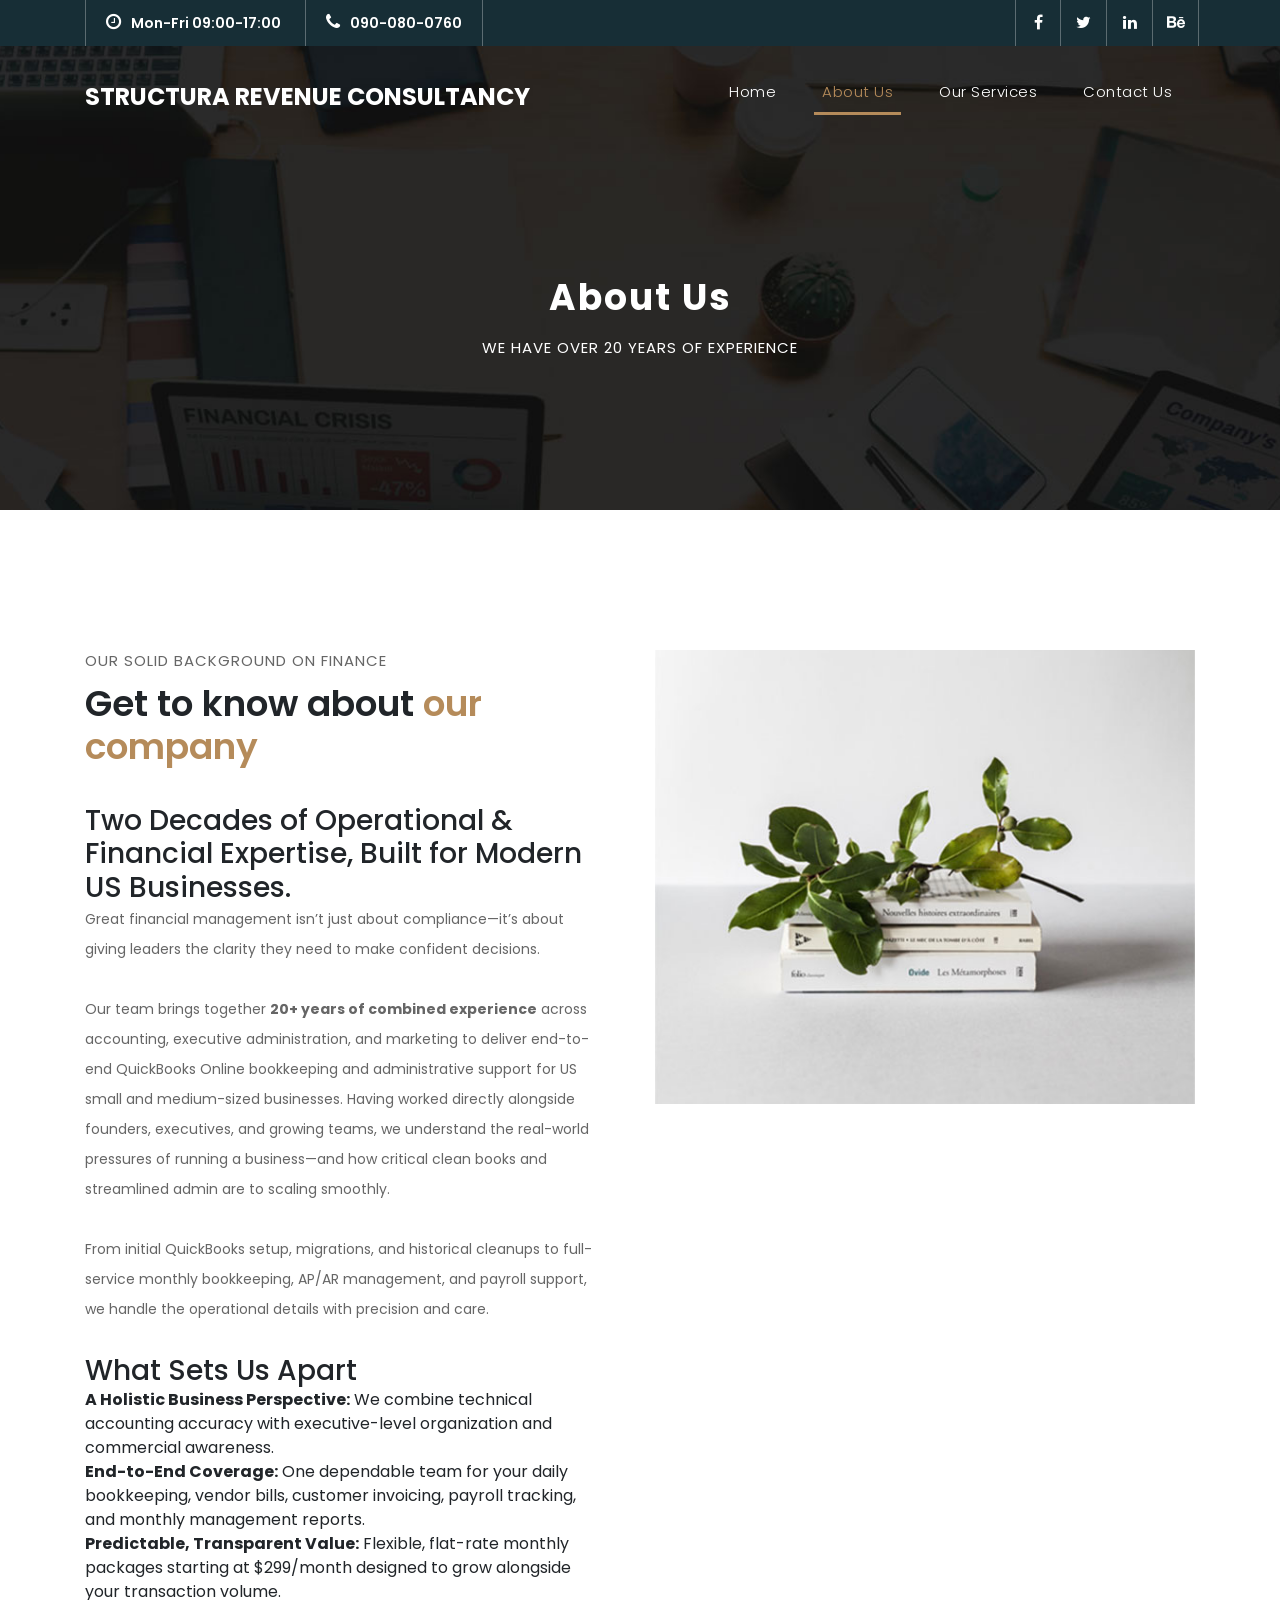
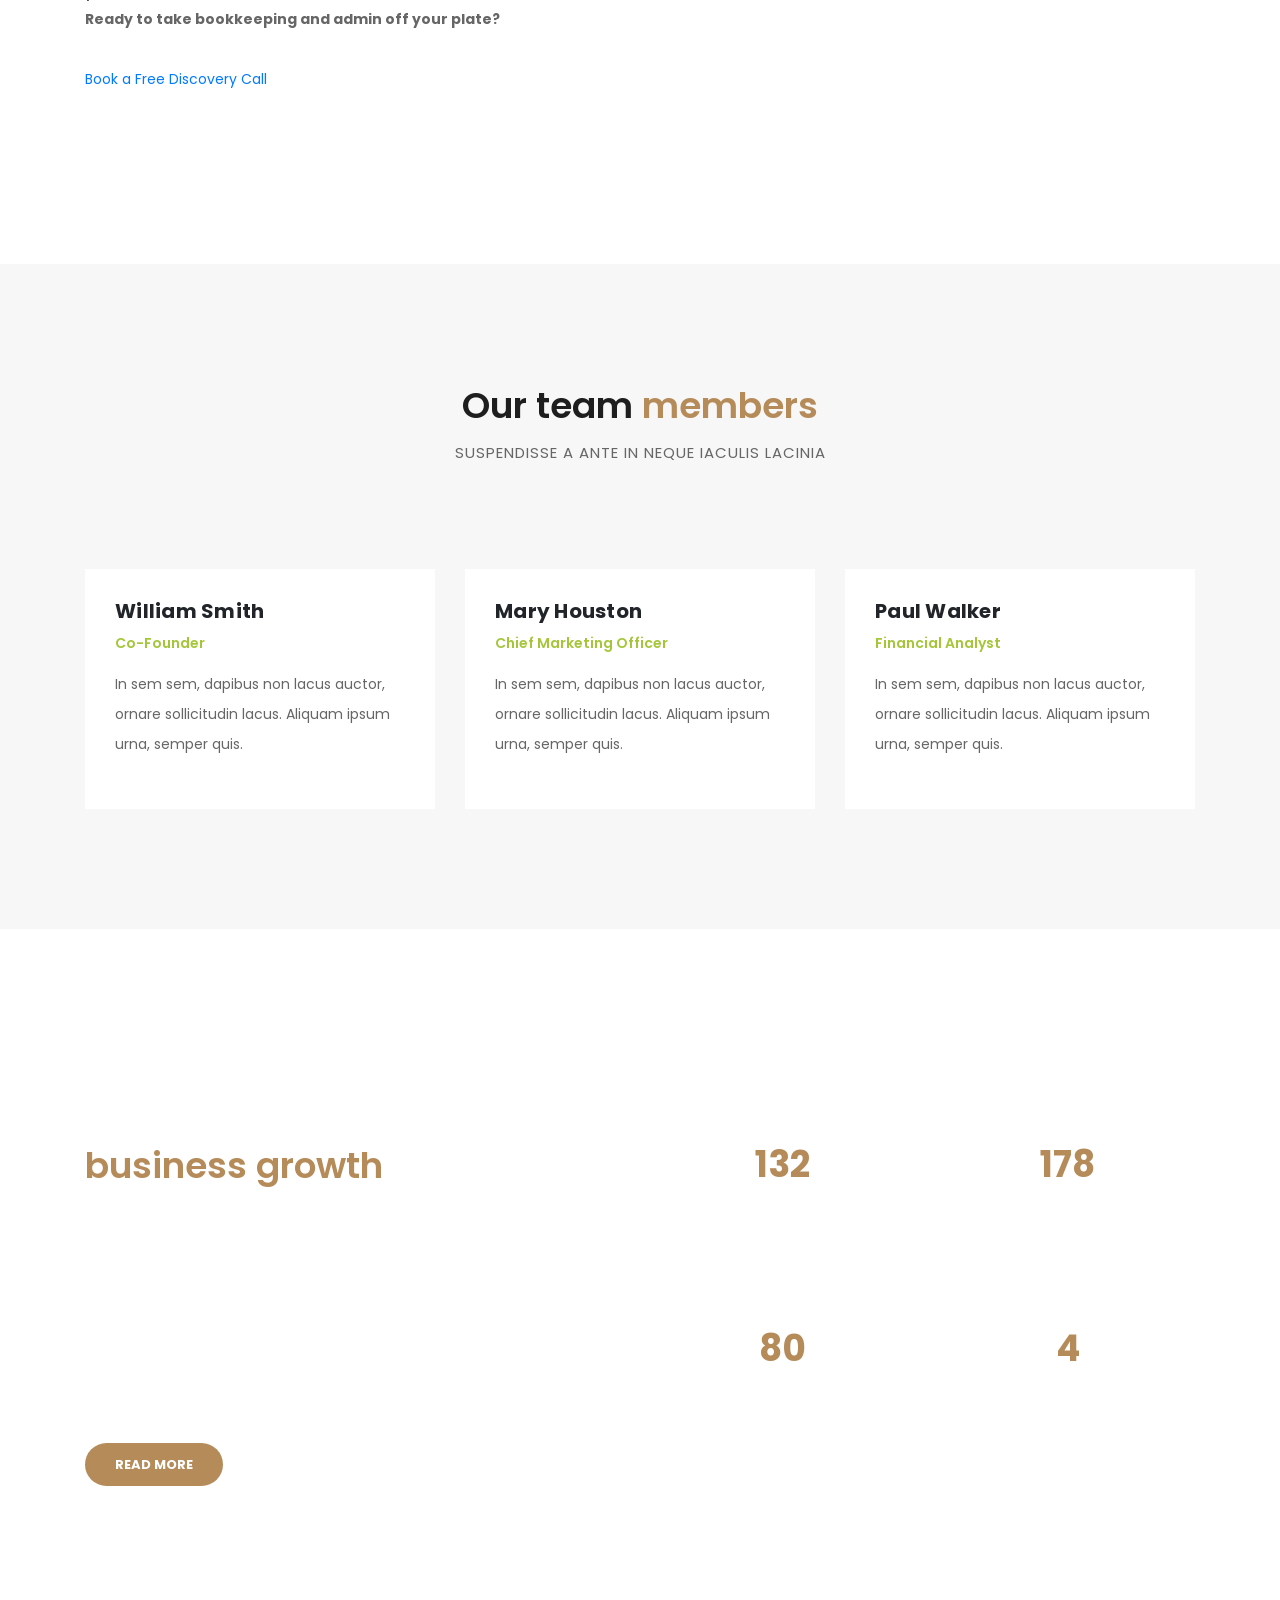
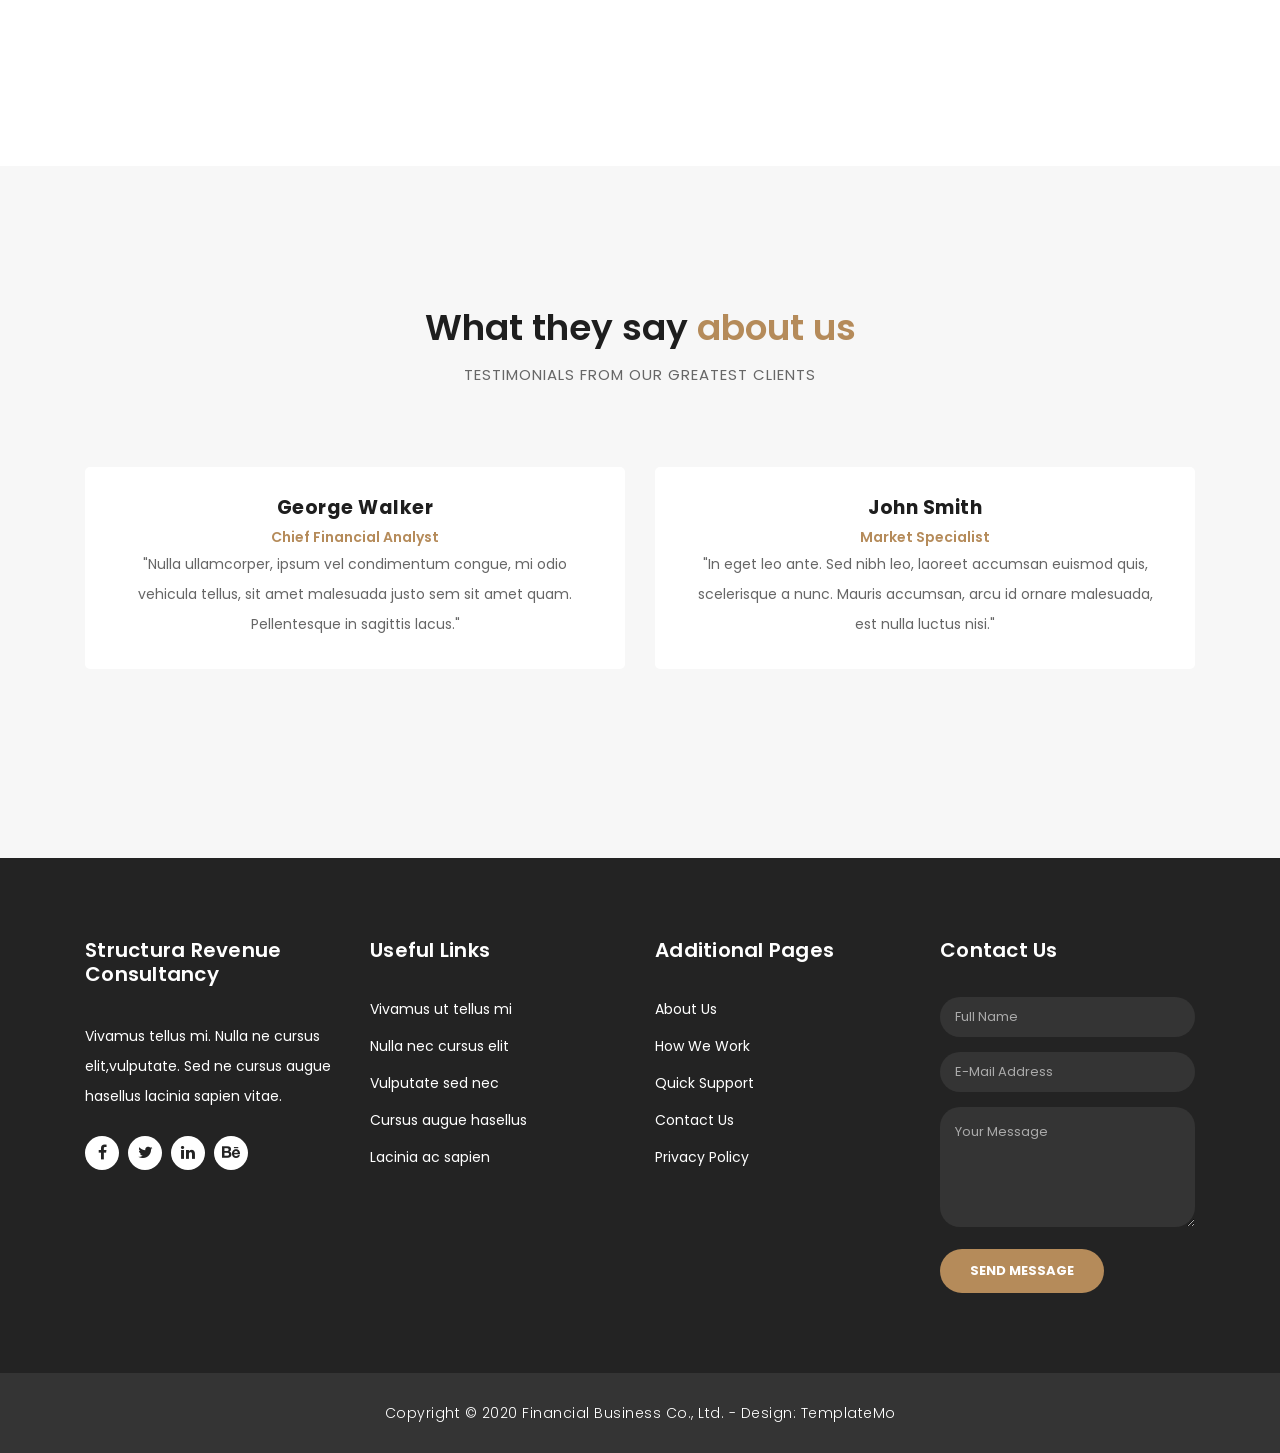
==== about.html @ b25e745e "Feat: Update about us page -Replaced text in get to know about our company section" ====
<!DOCTYPE html>
<html lang="en">

  <head>

    <meta charset="utf-8">
    <meta name="viewport" content="width=device-width, initial-scale=1, shrink-to-fit=no">
    <meta name="description" content="">
    <meta name="author" content="TemplateMo">
    <link href="https://fonts.googleapis.com/css?family=Poppins:100,200,300,400,500,600,700,800,900&display=swap" rel="stylesheet">

    <title>Finance Business - About Page</title>

    <!-- Bootstrap core CSS -->
    <link href="vendor/bootstrap/css/bootstrap.min.css" rel="stylesheet">

    <!-- Additional CSS Files -->
    <link rel="stylesheet" href="assets/css/fontawesome.css">
    <link rel="stylesheet" href="assets/css/templatemo-finance-business.css">
    <link rel="stylesheet" href="assets/css/owl.css">
<!--

Finance Business TemplateMo

https://templatemo.com/tm-545-finance-business

-->
  </head>

  <body>

    <!-- ***** Preloader Start ***** -->
    <div id="preloader">
        <div class="jumper">
            <div></div>
            <div></div>
            <div></div>
        </div>
    </div>  
    <!-- ***** Preloader End ***** -->

    <!-- Header -->
    <div class="sub-header">
      <div class="container">
        <div class="row">
          <div class="col-md-8 col-xs-12">
            <ul class="left-info">
              <li><a href="#"><i class="fa fa-clock-o"></i>Mon-Fri 09:00-17:00</a></li>
              <li><a href="#"><i class="fa fa-phone"></i>090-080-0760</a></li>
            </ul>
          </div>
          <div class="col-md-4">
            <ul class="right-icons">
              <li><a href="#"><i class="fa fa-facebook"></i></a></li>
              <li><a href="#"><i class="fa fa-twitter"></i></a></li>
              <li><a href="#"><i class="fa fa-linkedin"></i></a></li>
              <li><a href="#"><i class="fa fa-behance"></i></a></li>
            </ul>
          </div>
        </div>
      </div>
    </div>
    
    <header class="">
      <nav class="navbar navbar-expand-lg">
        <div class="container">
          <a class="navbar-brand" href="index.html"><h2>Structura Revenue Consultancy</h2></a>
          <button class="navbar-toggler" type="button" data-toggle="collapse" data-target="#navbarResponsive" aria-controls="navbarResponsive" aria-expanded="false" aria-label="Toggle navigation">
            <span class="navbar-toggler-icon"></span>
          </button>
          <div class="collapse navbar-collapse" id="navbarResponsive">
            <ul class="navbar-nav ml-auto">
              <li class="nav-item">
                <a class="nav-link" href="index.html">Home
                  <span class="sr-only">(current)</span>
                </a>
              </li>
              <li class="nav-item active">
                <a class="nav-link" href="about.html">About Us</a>
              </li>
              <li class="nav-item">
                <a class="nav-link" href="services.html">Our Services</a>
              </li>
              <li class="nav-item">
                <a class="nav-link" href="contact.html">Contact Us</a>
              </li>
              <!-- <li class="nav-item">
                <a class="nav-link" href="one-page.html">One Page</a>
              </li> -->
            </ul>
          </div>
        </div>
      </nav>
    </header>

    <!-- Page Content -->
    <div class="page-heading header-text">
      <div class="container">
        <div class="row">
          <div class="col-md-12">
            <h1>About Us</h1>
            <span>We have over 20 years of experience</span>
          </div>
        </div>
      </div>
    </div>

    <div class="more-info about-info">
      <div class="container">
        <div class="row">
          <div class="col-md-12">
            <div class="more-info-content">
              <div class="row">
                <div class="col-md-6 align-self-center">
                  <div class="right-content">
                    <span>our solid background on finance</span>
                    <h2>Get to know about <em>our company</em></h2>
                    <h3> Two Decades of Operational &amp; Financial Expertise, Built for Modern US Businesses.</h3>
                    <p>Great financial management isn’t just about compliance—it’s about giving leaders the clarity they need to make confident decisions.</p>

  <p>Our team brings together <strong>20+ years of combined experience</strong> across accounting, executive administration, and marketing to deliver end-to-end QuickBooks Online bookkeeping and administrative support for US small and medium-sized businesses. Having worked directly alongside founders, executives, and growing teams, we understand the real-world pressures of running a business—and how critical clean books and streamlined admin are to scaling smoothly.</p>

  <p>From initial QuickBooks setup, migrations, and historical cleanups to full-service monthly bookkeeping, AP/AR management, and payroll support, we handle the operational details with precision and care.</p>

  <h3>What Sets Us Apart</h3>
  <ul>
    <li>
      <strong>A Holistic Business Perspective:</strong> We combine technical accounting accuracy with executive-level organization and commercial awareness.
    </li>
    <li>
      <strong>End-to-End Coverage:</strong> One dependable team for your daily bookkeeping, vendor bills, customer invoicing, payroll tracking, and monthly management reports.
    </li>
    <li>
      <strong>Predictable, Transparent Value:</strong> Flexible, flat-rate monthly packages starting at $299/month designed to grow alongside your transaction volume.
    </li>
  </ul>

  <p><strong>Ready to take bookkeeping and admin off your plate?</strong></p>
  <p><a href="/contact">Book a Free Discovery Call</a></p>
                  </div>
                </div>
                <div class="col-md-6">
                  <div class="left-image">
                    <img src="assets/images/about-image.jpg" alt="">
                  </div>
                </div>
              </div>
            </div>
          </div>
        </div>
      </div>
    </div>

    <div class="team">
      <div class="container">
        <div class="row">
          <div class="col-md-12">
            <div class="section-heading">
              <h2>Our team <em>members</em></h2>
              <span>Suspendisse a ante in neque iaculis lacinia</span>
            </div>
          </div>
          <div class="col-md-4">
            <div class="team-item">
              <img src="assets/images/team_01.jpg" alt="">
              <div class="down-content">
                <h4>William Smith</h4>
                <span>Co-Founder</span>
                <p>In sem sem, dapibus non lacus auctor, ornare sollicitudin lacus. Aliquam ipsum urna, semper quis.</p>
              </div>
            </div>
          </div>
          <div class="col-md-4">
            <div class="team-item">
              <img src="assets/images/team_02.jpg" alt="">
              <div class="down-content">
                <h4>Mary Houston</h4>
                <span>Chief Marketing Officer</span>
                <p>In sem sem, dapibus non lacus auctor, ornare sollicitudin lacus. Aliquam ipsum urna, semper quis.</p>
              </div>
            </div>
          </div>
          <div class="col-md-4">
            <div class="team-item">
              <img src="assets/images/team_03.jpg" alt="">
              <div class="down-content">
                <h4>Paul Walker</h4>
                <span>Financial Analyst</span>
                <p>In sem sem, dapibus non lacus auctor, ornare sollicitudin lacus. Aliquam ipsum urna, semper quis.</p>
              </div>
            </div>
          </div>
        </div>
      </div>
    </div>

    <div class="fun-facts">
      <div class="container">
        <div class="row">
          <div class="col-md-6">
            <div class="left-content">
              <span>Lorem ipsum dolor sit amet</span>
              <h2>Our solutions for your <em>business growth</em></h2>
              <p>Pellentesque ultrices at turpis in vestibulum. Aenean pretium elit nec congue elementum. Nulla luctus laoreet porta. Maecenas at nisi tempus, porta metus vitae, faucibus augue. 
              <br><br>Fusce et venenatis ex. Quisque varius, velit quis dictum sagittis, odio velit molestie nunc, ut posuere ante tortor ut neque.</p>
              <a href="" class="filled-button">Read More</a>
            </div>
          </div>
          <div class="col-md-6 align-self-center">
            <div class="row">
              <div class="col-md-6">
                <div class="count-area-content">
                  <div class="count-digit">945</div>
                  <div class="count-title">Work Hours</div>
                </div>
              </div>
              <div class="col-md-6">
                <div class="count-area-content">
                  <div class="count-digit">1280</div>
                  <div class="count-title">Great Reviews</div>
                </div>
              </div>
              <div class="col-md-6">
                <div class="count-area-content">
                  <div class="count-digit">578</div>
                  <div class="count-title">Projects Done</div>
                </div>
              </div>
              <div class="col-md-6">
                <div class="count-area-content">
                  <div class="count-digit">26</div>
                  <div class="count-title">Awards Won</div>
                </div>
              </div>
            </div>
          </div>
        </div>
      </div>
    </div>

    <div class="testimonials">
      <div class="container">
        <div class="row">
          <div class="col-md-12">
            <div class="section-heading">
              <h2>What they say <em>about us</em></h2>
              <span>testimonials from our greatest clients</span>
            </div>
          </div>
          <div class="col-md-12">
            <div class="owl-testimonials owl-carousel">
              
              <div class="testimonial-item">
                <div class="inner-content">
                  <h4>George Walker</h4>
                  <span>Chief Financial Analyst</span>
                  <p>"Nulla ullamcorper, ipsum vel condimentum congue, mi odio vehicula tellus, sit amet malesuada justo sem sit amet quam. Pellentesque in sagittis lacus."</p>
                </div>
                <img src="http://placehold.it/60x60" alt="">
              </div>
              
              <div class="testimonial-item">
                <div class="inner-content">
                  <h4>John Smith</h4>
                  <span>Market Specialist</span>
                  <p>"In eget leo ante. Sed nibh leo, laoreet accumsan euismod quis, scelerisque a nunc. Mauris accumsan, arcu id ornare malesuada, est nulla luctus nisi."</p>
                </div>
                <img src="http://placehold.it/60x60" alt="">
              </div>
              
              <div class="testimonial-item">
                <div class="inner-content">
                  <h4>David Wood</h4>
                  <span>Chief Accountant</span>
                  <p>"Ut ultricies maximus turpis, in sollicitudin ligula posuere vel. Donec finibus maximus neque, vitae egestas quam imperdiet nec. Proin nec mauris eu tortor consectetur tristique."</p>
                </div>
                <img src="http://placehold.it/60x60" alt="">
              </div>
              
              <div class="testimonial-item">
                <div class="inner-content">
                  <h4>Andrew Boom</h4>
                  <span>Marketing Head</span>
                  <p>"Curabitur sollicitudin, tortor at suscipit volutpat, nisi arcu aliquet dui, vitae semper sem turpis quis libero. Quisque vulputate lacinia nisl ac lobortis."</p>
                </div>
                <img src="http://placehold.it/60x60" alt="">
              </div>
              
            </div>
          </div>
        </div>
      </div>
    </div>

    <!-- Footer Starts Here -->
    <footer>
      <div class="container">
        <div class="row">
          <div class="col-md-3 footer-item">
            <h4>Structura Revenue Consultancy</h4>
            <p>Vivamus tellus mi. Nulla ne cursus elit,vulputate. Sed ne cursus augue hasellus lacinia sapien vitae.</p>
            <ul class="social-icons">
              <li><a rel="nofollow" href="https://fb.com/templatemo" target="_blank"><i class="fa fa-facebook"></i></a></li>
              <li><a href="#"><i class="fa fa-twitter"></i></a></li>
              <li><a href="#"><i class="fa fa-linkedin"></i></a></li>
              <li><a href="#"><i class="fa fa-behance"></i></a></li>
            </ul>
          </div>
          <div class="col-md-3 footer-item">
            <h4>Useful Links</h4>
            <ul class="menu-list">
              <li><a href="#">Vivamus ut tellus mi</a></li>
              <li><a href="#">Nulla nec cursus elit</a></li>
              <li><a href="#">Vulputate sed nec</a></li>
              <li><a href="#">Cursus augue hasellus</a></li>
              <li><a href="#">Lacinia ac sapien</a></li>
            </ul>
          </div>
          <div class="col-md-3 footer-item">
            <h4>Additional Pages</h4>
            <ul class="menu-list">
              <li><a href="#">About Us</a></li>
              <li><a href="#">How We Work</a></li>
              <li><a href="#">Quick Support</a></li>
              <li><a href="#">Contact Us</a></li>
              <li><a href="#">Privacy Policy</a></li>
            </ul>
          </div>
          <div class="col-md-3 footer-item last-item">
            <h4>Contact Us</h4>
            <div class="contact-form">
              <form id="contact footer-contact" action="" method="post">
                <div class="row">
                  <div class="col-lg-12 col-md-12 col-sm-12">
                    <fieldset>
                      <input name="name" type="text" class="form-control" id="name" placeholder="Full Name" required="">
                    </fieldset>
                  </div>
                  <div class="col-lg-12 col-md-12 col-sm-12">
                    <fieldset>
                      <input name="email" type="text" class="form-control" id="email" pattern="[^ @]*@[^ @]*" placeholder="E-Mail Address" required="">
                    </fieldset>
                  </div>
                  <div class="col-lg-12">
                    <fieldset>
                      <textarea name="message" rows="6" class="form-control" id="message" placeholder="Your Message" required=""></textarea>
                    </fieldset>
                  </div>
                  <div class="col-lg-12">
                    <fieldset>
                      <button type="submit" id="form-submit" class="filled-button">Send Message</button>
                    </fieldset>
                  </div>
                </div>
              </form>
            </div>
          </div>
        </div>
      </div>
    </footer>
    
    <div class="sub-footer">
      <div class="container">
        <div class="row">
          <div class="col-md-12">
            <p>Copyright &copy; 2020 Financial Business Co., Ltd.
            
            - Design: <a rel="nofollow noopener" href="https://templatemo.com" target="_blank">TemplateMo</a></p>
          </div>
        </div>
      </div>
    </div>

    <!-- Bootstrap core JavaScript -->
    <script src="vendor/jquery/jquery.min.js"></script>
    <script src="vendor/bootstrap/js/bootstrap.bundle.min.js"></script>

    <!-- Additional Scripts -->
    <script src="assets/js/custom.js"></script>
    <script src="assets/js/owl.js"></script>
    <script src="assets/js/slick.js"></script>
    <script src="assets/js/accordions.js"></script>

    <script language = "text/Javascript"> 
      cleared[0] = cleared[1] = cleared[2] = 0; //set a cleared flag for each field
      function clearField(t){                   //declaring the array outside of the
      if(! cleared[t.id]){                      // function makes it static and global
          cleared[t.id] = 1;  // you could use true and false, but that's more typing
          t.value='';         // with more chance of typos
          t.style.color='#fff';
          }
      }
    </script>

  </body>
</html>
---- assets/css/templatemo-finance-business.css ----
/* 

TemplateMo - Finance Business

https://templatemo.com/tm-545-finance-business

*/

body {
  font-family: 'Poppins', sans-serif;
  overflow-x: hidden;
  text-rendering: optimizeLegibility;
  -webkit-font-smoothing: antialiased;
  -moz-osx-font-smoothing: grayscale;
}
p {
	margin-bottom: 0px;
	font-size: 14px;
	color: #666666;
	line-height: 30px;
}
a {
	text-decoration: none!important;
}
ul {
	padding: 0;
	margin: 0;
	list-style: none;
}

h1,h2,h3,h4,h5,h6 {
	margin: 0px;
}

a.filled-button {
	background-color: #B58B5A;
	color: #fff;
	font-size: 13px;
	text-transform: uppercase;
	font-weight: 700;
	padding: 12px 30px;
	border-radius: 30px;
	display: inline-block;
	transition: all 0.3s;
}

a.filled-button:hover {
	background-color: #fff;
	color: #a4c639;
}

a.border-button {
	background-color: transparent;
	color: #fff;
	border: 2px solid #fff;
	font-size: 13px;
	text-transform: uppercase;
	font-weight: 700;
	padding: 10px 28px;
	border-radius: 30px;
	display: inline-block;
	transition: all 0.3s;
}

a.border-button:hover {
	background-color: #fff;
	color: #a4c639;
}

.section-heading {
	text-align: center;
	margin-bottom: 80px;
}

.section-heading h2 {
	font-size: 36px;
	font-weight: 600;
	color: #1e1e1e;
}

.section-heading em {
	font-style: normal;
	color: #B58B5A;
}

.section-heading span {
	display: block;
	margin-top: 15px;
	text-transform: uppercase;
	font-size: 15px;
	color: #666;
	letter-spacing: 1px;
}

#preloader {
  overflow: hidden;
  background: #a4c639;
  left: 0;
  right: 0;
  top: 0;
  bottom: 0;
  position: fixed;
  z-index: 9999999;
  color: #fff;
}

#preloader .jumper {
  left: 0;
  top: 0;
  right: 0;
  bottom: 0;
  display: block;
  position: absolute;
  margin: auto;
  width: 50px;
  height: 50px;
}

#preloader .jumper > div {
  background-color: #fff;
  width: 10px;
  height: 10px;
  border-radius: 100%;
  -webkit-animation-fill-mode: both;
  animation-fill-mode: both;
  position: absolute;
  opacity: 0;
  width: 50px;
  height: 50px;
  -webkit-animation: jumper 1s 0s linear infinite;
  animation: jumper 1s 0s linear infinite;
}

#preloader .jumper > div:nth-child(2) {
  -webkit-animation-delay: 0.33333s;
  animation-delay: 0.33333s;
}

#preloader .jumper > div:nth-child(3) {
  -webkit-animation-delay: 0.66666s;
  animation-delay: 0.66666s;
}

@-webkit-keyframes jumper {
  0% {
    opacity: 0;
    -webkit-transform: scale(0);
    transform: scale(0);
  }
  5% {
    opacity: 1;
  }
  100% {
    -webkit-transform: scale(1);
    transform: scale(1);
    opacity: 0;
  }
}

@keyframes jumper {
  0% {
    opacity: 0;
    -webkit-transform: scale(0);
    transform: scale(0);
  }
  5% {
    opacity: 1;
  }
  100% {
    opacity: 0;
  }
}

/* Sub Header Style */

.sub-header {
	background-color: #172E36;
	height: 46px;
	line-height: 46px;
}

.sub-header ul li {
	display: inline-block;
}

.sub-header ul.left-info li {
	border-left: 1px solid rgba(250,250,250,0.3);
	padding: 0px 20px;
}

.sub-header ul.left-info li:last-child {
	border-right: 1px solid rgba(250,250,250,0.3);
}

.sub-header ul.left-info li i {
	margin-right: 10px;
	font-size: 18px;
}

.sub-header ul.left-info li a {
	color: #fff;
	font-size: 14px;
	font-weight: 600;
}

.sub-header ul.right-icons {
	float: right;
}

.sub-header ul.right-icons li {
	margin-right: -4px;
	width: 46px;
	display: inline-block;
	text-align: center;
	border-right: 1px solid rgba(250,250,250,0.3);
}

.sub-header ul.right-icons li:first-child {
	border-left: 1px solid rgba(250,250,250,0.3);
}

.sub-header ul.right-icons li a {
	color: #fff;
	transition: all 0.3s;
}

.sub-header ul.right-icons li a:hover {
	opacity: 0.75;
}



/* Header Style */
header {
	position: absolute;
	z-index: 99999;
	width: 100%;
	background-color: transparent!important;
	height: 80px;
	-webkit-transition: all 0.3s ease-in-out 0s;
    -moz-transition: all 0.3s ease-in-out 0s;
    -o-transition: all 0.3s ease-in-out 0s;
    transition: all 0.3s ease-in-out 0s;
}
header .navbar {
	padding: 20px 0px;
}
.background-header .navbar {
	padding: 10px 0px;
}
.background-header {
	top: 0;
	position: fixed;
	background-color: #fff!important;
	box-shadow: 0px 1px 10px rgba(0,0,0,0.1);
}
.background-header .navbar-brand h2 {
	color: #B58B5A!important;
}
.background-header .navbar-nav a.nav-link {
	color: #1e1e1e!important;
}
.background-header .navbar-nav .nav-link:hover,
.background-header .navbar-nav .active>.nav-link,
.background-header .navbar-nav .nav-link.current,
.background-header .navbar-nav .nav-link.show,
.background-header .navbar-nav .show>.nav-link {
	color: #B58B5A!important;
}
.navbar .navbar-brand {
	float: 	left;
	margin-top: 12px;
	outline: none;
}
.navbar .navbar-brand h2 {
	color: #fff;
	text-transform: uppercase;
	font-size: 24px;
	font-weight: 700;
	-webkit-transition: all .3s ease 0s;
    -moz-transition: all .3s ease 0s;
    -o-transition: all .3s ease 0s;
    transition: all .3s ease 0s;
}
.navbar .navbar-brand h2 em {
	font-style: normal;
	font-size: 16px;
}
#navbarResponsive {
	z-index: 999;
}
.navbar-collapse {
	text-align: center;
}
.navbar .navbar-nav .nav-item {
	margin: 0px 15px;
}
.navbar .navbar-nav a.nav-link {
	text-transform: capitalize;
	font-size: 15px;
	font-weight: 300;
	letter-spacing: 0.5px;
	color: #fff;
	transition: all 0.5s;
	margin-top: 5px;
}
.navbar .navbar-nav .nav-link:hover,
.navbar .navbar-nav .active>.nav-link,
.navbar .navbar-nav .nav-link.current,
.navbar .navbar-nav .nav-link.show,
.navbar .navbar-nav .show>.nav-link {
	color: #B58B5A;
	border-bottom: 3px solid #B58B5A;
}
.navbar .navbar-toggler-icon {
	background-image: none;
}
.navbar .navbar-toggler {
	border-color: #fff;
	background-color: #fff;	
	height: 36px;
	outline: none;
	border-radius: 0px;
	position: absolute;
	right: 30px;
	top: 20px;
}
.navbar .navbar-toggler-icon:after {
	content: '\f0c9';
	color: #a4c639;
	font-size: 18px;
	line-height: 26px;
	font-family: 'FontAwesome';
}



/* Banner Style */

.img-fill{
  width: 100%;
  display: block;
  overflow: hidden;
  position: relative;
  text-align: center
}

.img-fill img {
  min-height: 100%;
  min-width: 100%;
  position: relative;
  display: inline-block;
  max-width: none;
}

*,
*:before,
*:after {
  -webkit-box-sizing: border-box;
  box-sizing: border-box;
  -webkit-font-smoothing: antialiased;
  -moz-osx-font-smoothing: grayscale;
}

.Grid1k {
  padding: 0 15px;
  max-width: 1200px;
  margin: auto;
}

.blocks-box,
.slick-slider {
  margin: 0;
  padding: 0!important;
}

.slick-slide {
  float: left;
  padding: 0;
}

.Modern-Slider .item .img-fill {
	background-size: cover;
	background-position: center center;
	background-repeat: no-repeat;
	height:95vh;
}

.Modern-Slider .item-1 .img-fill {
	background-image: url(../images/slide_01.jpg);
}

.Modern-Slider .item-2 .img-fill {
	background-image: url(../images/slide_02.jpg);
}

.Modern-Slider .item-3 .img-fill {
	background-image: url(../images/slide_03.jpg);
}

.Modern-Slider .NextArrow{
  position:absolute;
  top:50%;
  right:30px;
  border:0 none;
  background-color: transparent;
  text-align:center;
  font-size: 36px;
  font-family: 'FontAwesome';
  color:#FFF;
  z-index:5;
  outline: none;
  cursor: pointer;
}

.Modern-Slider .NextArrow:before{
  content:'\f105';
}

.Modern-Slider .PrevArrow {
  position:absolute;
  top:50%;
  left:30px;
  border:0 none;
  background-color: transparent;
  text-align:center;
  font-size: 36px;
  font-family: 'FontAwesome';
  color:#FFF;
  z-index:5;
  outline: none;
  cursor: pointer;
}

.Modern-Slider .PrevArrow:before{
  content:'\f104';
}

ul.slick-dots {
  display: none!important;
}

.Modern-Slider .text-content {
	text-align: left;
  	width: 75%;
  	position: absolute;
  	top: 50%;
  	left: 50%;
  	transform: translate(-50%, -50%);
}

.Modern-Slider .item h6 {
  margin-bottom: 15px;
  font-size: 22px;
  text-transform: uppercase;
  font-weight: 700;
  letter-spacing: 1px;
  color: #B58B5A;
  animation:fadeOutRight 1s both;
}

.Modern-Slider .item h4 {
  margin-bottom: 30px;
  text-transform: uppercase;
  font-size: 44px;
  font-weight: 700;
  letter-spacing: 2.5px;
  color:#FFF;
  overflow:hidden;
  animation:fadeOutLeft 1s both;
}

.Modern-Slider .item p {
	max-width: 570px;
	color: #fff;
	font-size: 15px;
	font-weight: 400;
	line-height: 30px;
	margin-bottom: 40px;
}

.Modern-Slider .item a {
  margin: 0 5px;
}

.Modern-Slider .item.slick-active h6{
  animation:fadeInDown 1s both 1s;
}

.Modern-Slider .item.slick-active h4{
  animation:fadeInLeft 1s both 1.5s;
}

.Modern-Slider .item.slick-active{
  animation:Slick-FastSwipeIn 1s both;
}

.Modern-Slider .buttons {
  position: relative;
}

.Modern-Slider {background:#000;}


/* ==== Slick Slider Css Ruls === */
.slick-slider{position:relative;display:block;-webkit-user-select:none;-moz-user-select:none;-ms-user-select:none;user-select:none;-webkit-touch-callout:none;-khtml-user-select:none;-ms-touch-action:pan-y;touch-action:pan-y;-webkit-tap-highlight-color:transparent}
.slick-list{position:relative;display:block;overflow:hidden;margin:0;padding:0}
.slick-list:focus{outline:none}.slick-list.dragging{cursor:hand}
.slick-slider .slick-track,.slick-slider .slick-list{-webkit-transform:translate3d(0,0,0);-ms-transform:translate3d(0,0,0);transform:translate3d(0,0,0)}
.slick-track{position:relative;top:0;left:0;display:block}
.slick-track:before,.slick-track:after{display:table;content:''}.slick-track:after{clear:both}
.slick-loading .slick-track{visibility:hidden}
.slick-slide{display:none;float:left /* If RTL Make This Right */ ;height:100%;min-height:1px}
.slick-slide.dragging img{pointer-events:none}
.slick-initialized .slick-slide{display:block}
.slick-loading .slick-slide{visibility:hidden}
.slick-vertical .slick-slide{display:block;height:auto;border:1px solid transparent}




/* Request Form */

.request-form {
	background-color: #B58B5A;
	padding: 40px 0px;
	color: #fff;
}

.request-form h4 {
	font-size: 22px;
	font-weight: 600;
}

.request-form span {
	font-size: 15px;
	font-weight: 400;
	display: inline-block;
	margin-top: 10px;
}

.request-form a.border-button {
	margin-top: 12px;
	float: right;
}




/* Services */

.services {
	margin-top: 140px;
}

.service-item img {
	width: 100%;
	overflow: hidden;
}

.service-item .down-content {
	background-color: #f7f7f7;
	padding: 30px;
}

.service-item .down-content h4 {
	font-size: 20px;
	font-weight: 700;
	letter-spacing: 0.25px;
	margin-bottom: 15px;
}

.service-item .down-content p {
	margin-bottom: 20px;
}



/* Fun Facts */

.fun-facts {
	margin-top: 140px;
	background-image: url(../images/fun-facts-bg.jpg);
	background-position: center center;
	background-repeat: no-repeat;
	background-size: cover;
	background-attachment: fixed;
	padding: 140px 0px;
	color: #fff;
}

.fun-facts span {
	text-transform: uppercase;
	font-size: 15px;
	color: #fff;
	letter-spacing: 1px;
	margin-bottom: 10px;
	display: block;
}

.fun-facts h2 {
	font-size: 36px;
	font-weight: 600;
	margin-bottom: 35px;
}

.fun-facts em {
	font-style: normal;
	color: #B58B5A;
}

.fun-facts p {
	color: #fff;
	margin-bottom: 40px;
}

.fun-facts .left-content {
	margin-right: 45px;
}

.count-area-content {
	text-align: center;
	background-color: rgba(250,250,250,0.1);
	padding: 25px 30px 35px 30px;
	margin: 15px 0px;
}

.count-digit {
    margin: 5px 0px;
    color: #B58B5A;
    font-weight: 700;
    font-size: 36px;
}
.count-title {
    font-size: 20px;
    font-weight: 600;
    color: #fff;
    letter-spacing: 0.5px;
}



/* More Info */

.more-info {
	margin-top: 140px;
}

.more-info .left-image img {
	width: 100%;
	overflow: hidden;
}

.more-info .more-info-content {
	background-color: #f7f7f7;
}

.about-info .more-info-content {
	background-color: transparent;
}

.about-info .right-content {
	padding: 0px!important;
	margin-right: 30px;
}

.more-info .right-content {
	padding: 45px 45px 45px 30px;
}

.more-info .right-content span {
	text-transform: uppercase;
	font-size: 15px;
	color: #666;
	letter-spacing: 1px;
	margin-bottom: 10px;
	display: block;
}

.more-info .right-content h2 {
	font-size: 36px;
	font-weight: 600;
	margin-bottom: 35px;
}

.more-info .right-content em {
	font-style: normal;
	color: #B58B5A;
}

.more-info .right-content p {
	margin-bottom: 30px;
}


/* Testimonials Style */

.about-testimonials {
	margin-top: 0px!important;
}

.testimonials {
	margin-top: 140px;
	background-color: #f7f7f7;
	padding: 140px 0px;
}
.testimonial-item .inner-content {
	text-align: center;
	background-color: #fff;	
	padding: 30px;
	border-radius: 5px;
}
.testimonial-item p {
	font-size: 14px;
	font-weight: 400;
}
.testimonial-item h4 {
	font-size: 19px;
	font-weight: 700;
	color: #1e1e1e;
	letter-spacing: 0.5px;
	margin-bottom: 0px;
}
.testimonial-item span {
	display: inline-block;
	margin-top: 8px;
	font-weight: 600;
	font-size: 14px;
	color: #B58B5A;
}
.testimonial-item img {
	max-width: 60px;
	border-radius: 50%;
	margin: 25px auto 0px auto;
}




/* Call Back Style */

.callback-services {
	border-top: 1px solid #eee;
	padding-top: 140px;
}

.contact-us {
	background-color: #f7f7f7;
	padding: 140px 0px;
}

.contact-us .contact-form {
	background-color: transparent!important;
	padding: 0!important;
}

.callback-form {
	margin-top: 140px;
}

.callback-form .contact-form {
	background-color: #172E36;
	padding: 60px;
	border-radius: 5px;
	text-align: center;
}

.callback-form .contact-form input {
	border-radius: 20px;
	height: 40px;
	line-height: 40px;
	display: inline-block;
	padding: 0px 15px;
	color: #6a6a6a;
	font-size: 13px;
	text-transform: none;
	box-shadow: none;
	border: none;
	margin-bottom: 35px;
}

.callback-form .contact-form input:focus {
	outline: none;
	box-shadow: none;
	border: none;
}

.callback-form .contact-form textarea {
	border-radius: 20px;
	height: 120px;
	max-height: 200px;
	min-height: 120px;
	display: inline-block;
	padding: 15px;
	color: #6a6a6a;
	font-size: 13px;
	text-transform: none;
	box-shadow: none;
	border: none;
	margin-bottom: 35px;
}

.callback-form .contact-form textarea:focus {
	outline: none;
	box-shadow: none;
	border: none;
}

.callback-form .contact-form ::-webkit-input-placeholder { /* Edge */
  color: #aaa;
}
.callback-form .contact-form :-ms-input-placeholder { /* Internet Explorer 10-11 */
  color: #aaa;
}
.callback-form .contact-form ::placeholder {
  color: #aaa;
}

.callback-form .contact-form button.border-button {
	background-color: transparent;
	color: #fff;
	border: 2px solid #fff;
	font-size: 13px;
	text-transform: uppercase;
	font-weight: 700;
	padding: 10px 28px;
	border-radius: 30px;
	display: inline-block;
	transition: all 0.3s;
	outline: none;
	box-shadow: none;
	text-shadow: none;
	cursor: pointer;
}

.callback-form .contact-form button.border-button:hover {
	background-color: #fff;
	color: #a4c639;
}

.contact-us .contact-form button.filled-button {
	background-color: #a4c639;
	color: #fff;
	border: none;
	font-size: 13px;
	text-transform: uppercase;
	font-weight: 700;
	padding: 12px 30px;
	border-radius: 30px;
	display: inline-block;
	transition: all 0.3s;
	outline: none;
	box-shadow: none;
	text-shadow: none;
	cursor: pointer;
}

.contact-us .contact-form button.filled-button:hover {
	background-color: #fff;
	color: #a4c639;
}



/* Partners Style */

.contact-partners {
	margin-top: -8px!important;
}

.partners {
	margin-top: 140px;
	background-color: #f7f7f7;
	padding: 60px 0px;
}

.partners .owl-item {
	text-align: center;
	cursor: pointer;
}

.partners .partner-item img {
	max-width: 156px;
	margin: auto;
}



/* Footer Style */

footer {
	background-color: #232323;
	padding: 80px 0px;
	color: #fff;
}

footer h4 {
	color: #fff;
	font-size: 20px;
	font-weight: 600;
	letter-spacing: 0.25px;
	margin-bottom: 35px;
}
footer p {
	color: #fff;
}

footer ul.social-icons {
	margin-top: 25px;
}

footer ul.social-icons li {
	display: inline-block;
	margin-right: 5px;
}

footer ul.social-icons li:last-child {
	margin-right: 0px;
}

footer ul.social-icons li a {
	width: 34px;
	height: 34px;
	display: inline-block;
	line-height: 34px;
	text-align: center;
	background-color: #fff;
	color: #232323;
	border-radius: 50%;
	transition: all 0.3s;
}

footer ul.social-icons li a:hover {
	background-color: #a4c639;
}

footer ul.menu-list li {
	margin-bottom: 13px;
}

footer ul.menu-list li:last-child {
	margin-bottom: 0px;
}

footer ul.menu-list li a {
	font-size: 14px;
	color: #fff;
	transition: all 0.3s;
}

footer ul.menu-list li a:hover {
	color: #a4c639;
}

footer .contact-form input {
	border-radius: 20px;
	height: 40px;
	line-height: 40px;
	display: inline-block;
	padding: 0px 15px;
	color: #aaa!important;
	background-color: #343434;
	font-size: 13px;
	text-transform: none;
	box-shadow: none;
	border: none;
	margin-bottom: 15px;
}

footer .contact-form input:focus {
	outline: none;
	box-shadow: none;
	border: none;
	background-color: #343434;
}

footer .contact-form textarea {
	border-radius: 20px;
	height: 120px;
	max-height: 200px;
	min-height: 120px;
	display: inline-block;
	padding: 15px;
	color: #aaa!important;
	background-color: #343434;
	font-size: 13px;
	text-transform: none;
	box-shadow: none;
	border: none;
	margin-bottom: 15px;
}

footer .contact-form textarea:focus {
	outline: none;
	box-shadow: none;
	border: none;
	background-color: #343434;
}

footer .contact-form ::-webkit-input-placeholder { /* Edge */
  color: #aaa;
}
footer .contact-form :-ms-input-placeholder { /* Internet Explorer 10-11 */
  color: #aaa;
}
footer .contact-form ::placeholder {
  color: #aaa;
}

footer .contact-form button.filled-button {
	background-color: transparent;
	color: #fff;
	background-color: #B58B5A;
	border: none;
	font-size: 13px;
	text-transform: uppercase;
	font-weight: 700;
	padding: 12px 30px;
	border-radius: 30px;
	display: inline-block;
	transition: all 0.3s;
	outline: none;
	box-shadow: none;
	text-shadow: none;
	cursor: pointer;
}

footer .contact-form button.filled-button:hover {
	background-color: #fff;
	color: #a4c639;
}



/* Sub-footer Style */

.sub-footer {
	background-color: #343434;
	text-align: center;
	padding: 25px 0px;
}

.sub-footer p {
	color: #fff;
	font-weight: 300;
	letter-spacing: 0.5px;
}

.sub-footer a {
	color: #fff;
}


.page-heading {
	text-align: center;
	background-image: url(../images/page-heading-bg.jpg);
	background-position: center center;
	background-repeat: no-repeat;
	background-size: cover;
	padding: 230px 0px 150px 0px;
	color: #fff;
}

.page-heading h1 {
	text-transform: capitalize;
	font-size: 36px;
	font-weight: 700;
	letter-spacing: 2px;
	margin-bottom: 18px;
}

.page-heading span {
	font-size: 15px;
	text-transform: uppercase;
	letter-spacing: 1px;
	color: #fff;
	display: block;
}


/* team */

.team {
	background-color: #f7f7f7;
	margin-top: 140px;
	margin-bottom: -140px;
	padding: 120px 0px;
}

.team-item img {
	width: 100%;
	overflow: hidden;
}

.team-item .down-content {
	background-color: #fff;
	padding: 30px;
}

.team-item .down-content h4 {
	font-size: 20px;
	font-weight: 700;
	letter-spacing: 0.25px;
	margin-bottom: 10px;
}

.team-item .down-content span {
	color: #a4c639;
	font-weight: 600;
	font-size: 14px;
	display: block;
	margin-bottom: 15px;
}

.team-item .down-content p {
	margin-bottom: 20px;
}


/* Single Service */

.single-services {
	margin-top: 140px;
}

#tabs ul {
  margin: 0;
  padding: 0;
}
#tabs ul li {
  margin-bottom: 10px;
  display: inline-block;
  width: 100%;
}
#tabs ul li:last-child {
  margin-bottom: 0px;
}
#tabs ul li a {
	text-transform: capitalize;
	width: 100%;
	padding: 30px 30px;
	display: inline-block;
	background-color: #a4c639;
  	font-size: 20px;
  	color: #121212;
  	letter-spacing: 0.5px;
  	font-weight: 700;
  	transition: all 0.3s;
}
#tabs ul li a i {
	float: right;
	margin-top: 5px;
}
#tabs ul .ui-tabs-active span {
  background: #faf5b2;
  border: #faf5b2;
  line-height: 90px;
  border-bottom: none;
}
#tabs ul .ui-tabs-active a {
  color: #fff;
}
#tabs ul .ui-tabs-active span {
  color: #1e1e1e;
}
.tabs-content {
	margin-left: 30px;
  text-align: left;
  display: inline-block;
  transition: all 0.3s;
}
.tabs-content img {
	max-width: 100%;
	overflow: hidden;
}
.tabs-content h4 {
	font-size: 20px;
	font-weight: 700;
	letter-spacing: 0.25px;
	margin-bottom: 15px;
	margin-top: 30px;
}
.tabs-content p {
  font-size: 14px;
  color: #7a7a7a;
  margin-bottom: 0px;
}



/* Contact Information */

.contact-information {
	margin-top: 140px;
}

.contact-information .contact-item {
	padding: 60px 30px;
	background-color: #f7f7f7;
	text-align: center;
}

.contact-information .contact-item i {
	color: #a4c639;
	font-size: 48px;
	margin-bottom: 40px;
}

.contact-information .contact-item h4 {
	font-size: 20px;
	font-weight: 700;
	letter-spacing: 0.25px;
	margin-bottom: 15px;
}

.contact-information .contact-item p {
	margin-bottom: 20px;
}

.contact-information .contact-item a {
	font-weight: 600;
	color: #a4c639;
	font-size: 15px;
}




/* Responsive Style */
@media (max-width: 768px) {
	.sub-header {
		display: none;
	}
	.Modern-Slider .item h6 {
	  margin-bottom: 15px;
	  font-size: 18px;
	}
	.Modern-Slider .item h4 {
	  margin-bottom: 25px;
	  font-size: 28px;
	  line-height: 36px;
	  letter-spacing: 1px;
	}
	.Modern-Slider .item p {
		max-width: 570px;
		line-height: 25px;
		margin-bottom: 30px;
	}
	.Modern-Slider .NextArrow{
	  right:5px;
	}
	.Modern-Slider .PrevArrow {
	  left:5px;
	}
	.request-form {
		text-align: center;
	}
	.request-form a.border-button {
		float: none;
		margin-top: 30px;
	}
	.services .service-item {
		margin-bottom: 30px;
	}
	.fun-facts .left-content {
		margin-right: 0px;
		margin-bottom: 30px;
	}
	.more-info .right-content  {
		padding: 30px;
	}
	footer {
		padding: 80px 0px 20px 0px;
	}
	footer .footer-item {
		border-bottom: 1px solid #343434;
		margin-bottom: 30px;
		padding-bottom: 30px;
	}
	footer .last-item {
		border-bottom: none;
	}
	.about-info .right-content {
		margin-right: 0px;
		margin-bottom: 30px;
	}
	.team .team-item {
		margin-bottom: 30px;
	}
	.tabs-content {
		margin-left: 0px;
		margin-top: 30px;
	}
	.contact-item {
		margin-bottom: 30px;
	}
}

@media (max-width: 992px) {
	.navbar .navbar-brand {
		position: absolute;
		left: 30px;
		top: 10px;
	}
	.navbar .navbar-brand {
		width: auto;
	}
	.navbar:after {
		display: none;
	}
	#navbarResponsive {
	    z-index: 99999;
	    position: absolute;
	    top: 80px;
	    left: 0;
	    width: 100%;
	    text-align: center;
	    background-color: #fff;
	    box-shadow: 0px 10px 10px rgba(0,0,0,0.1);
	}
	.navbar .navbar-nav .nav-item {
		border-bottom: 1px solid #eee;
	}
	.navbar .navbar-nav .nav-item:last-child {
		border-bottom: none;
	}
	.navbar .navbar-nav a.nav-link {
		padding: 15px 0px;
		color: #1e1e1e!important;
	}
	.navbar .navbar-nav .nav-link:hover,
	.navbar .navbar-nav .active>.nav-link,
	.navbar .navbar-nav .nav-link.current,
	.navbar .navbar-nav .nav-link.show,
	.navbar .navbar-nav .show>.nav-link {
		color: #a4c639!important;
		border-bottom: none!important;
	}
}
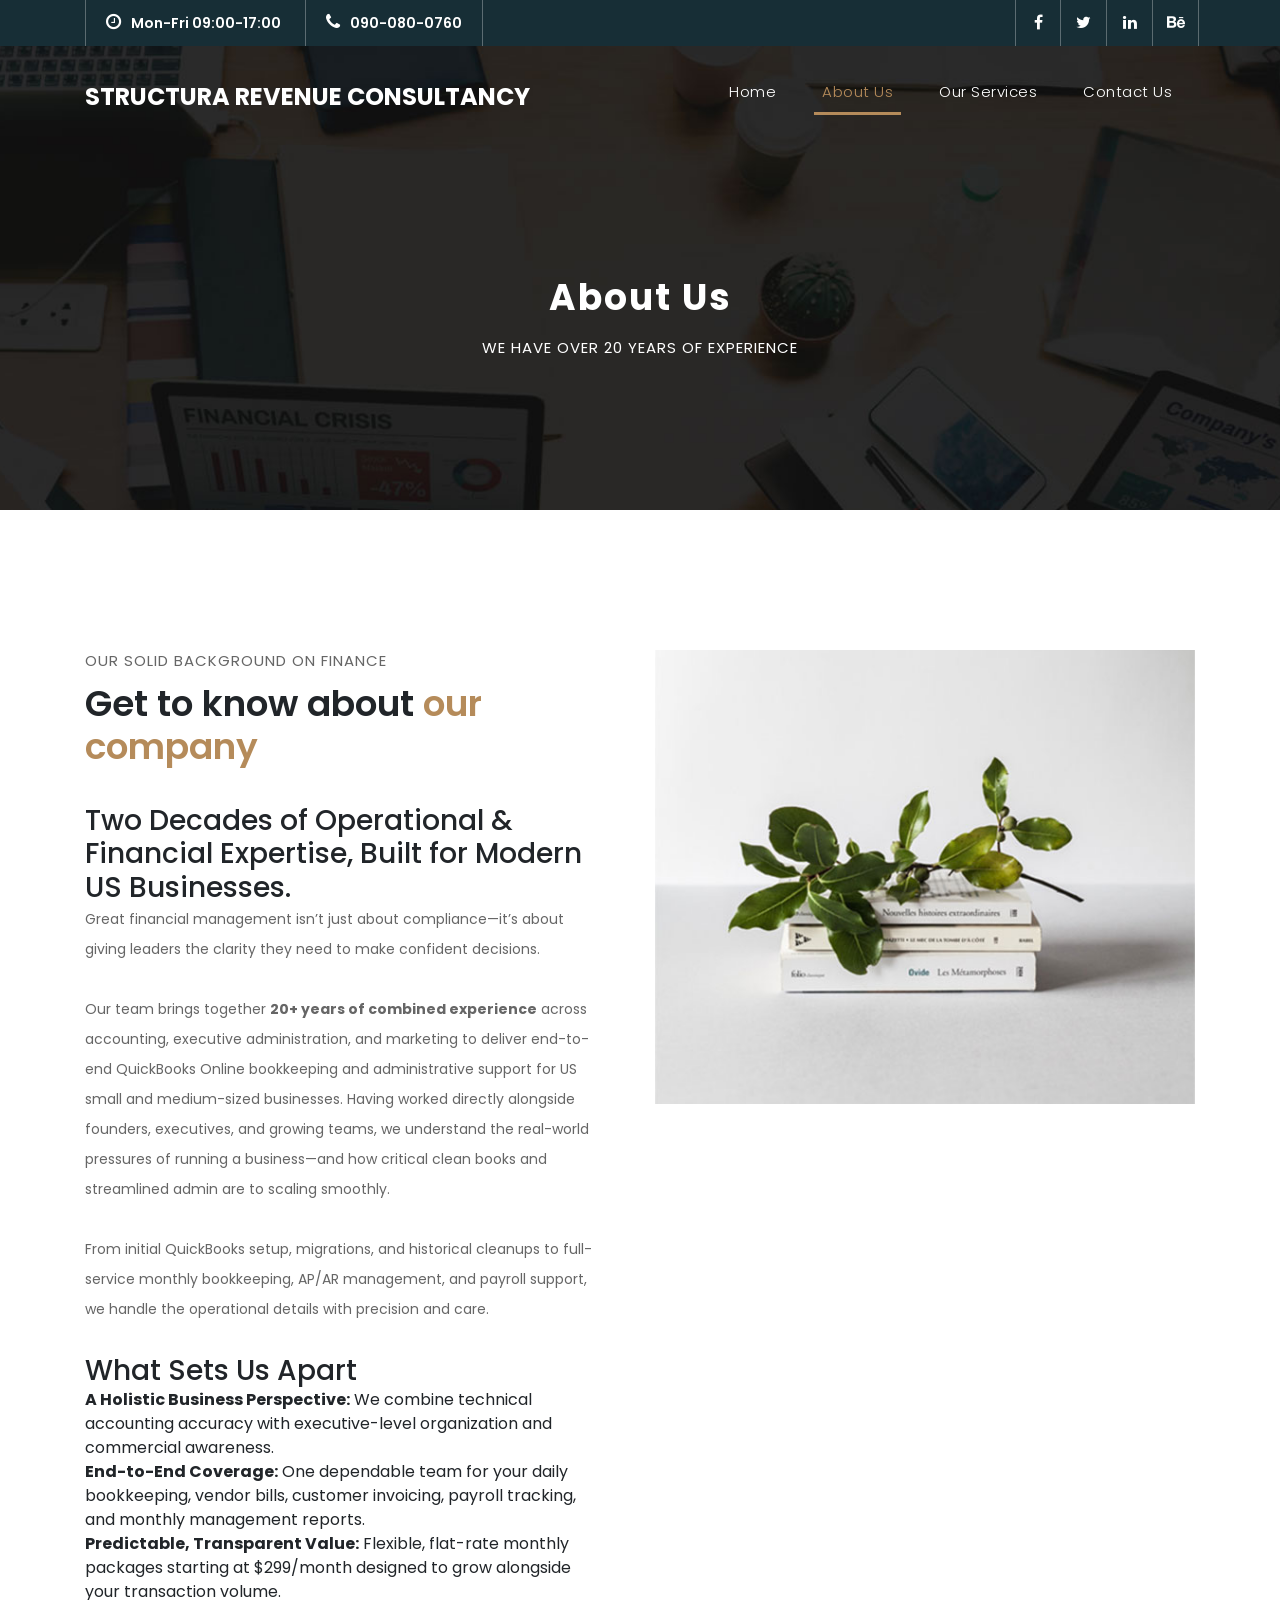
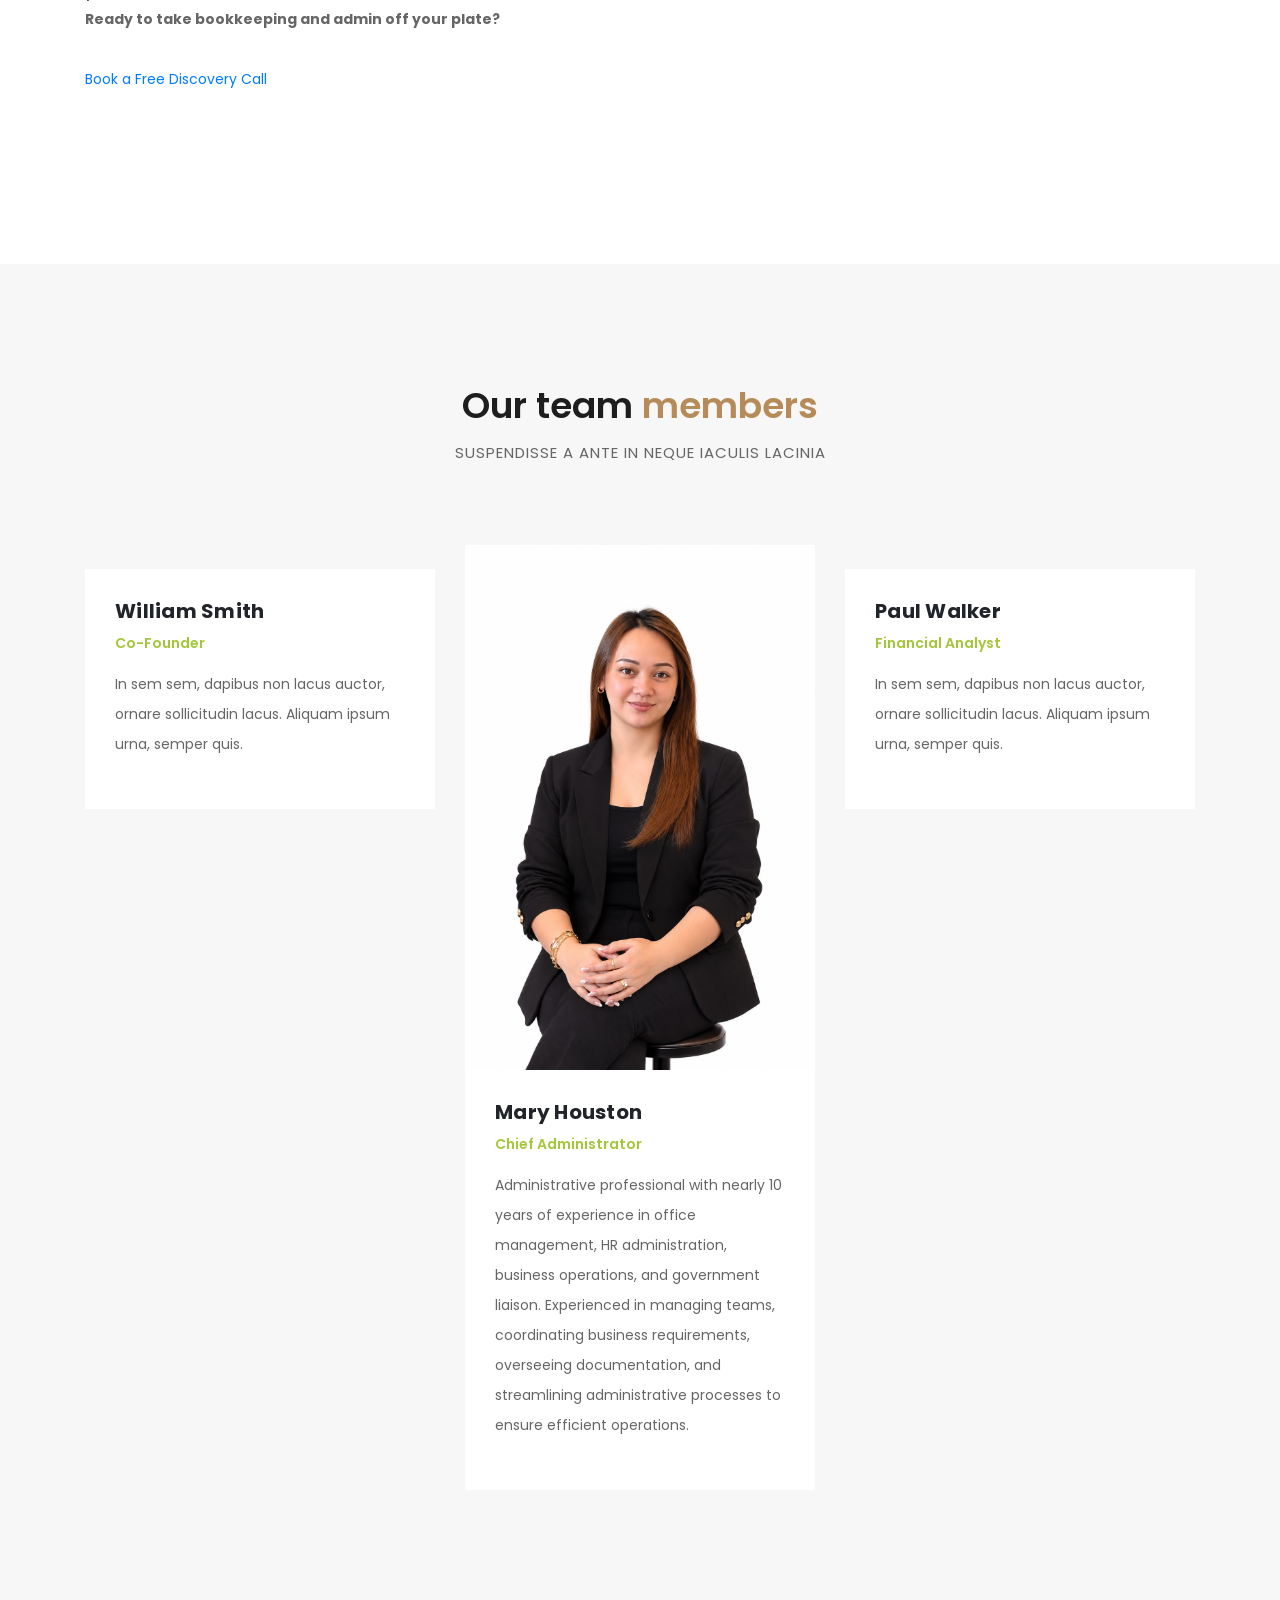
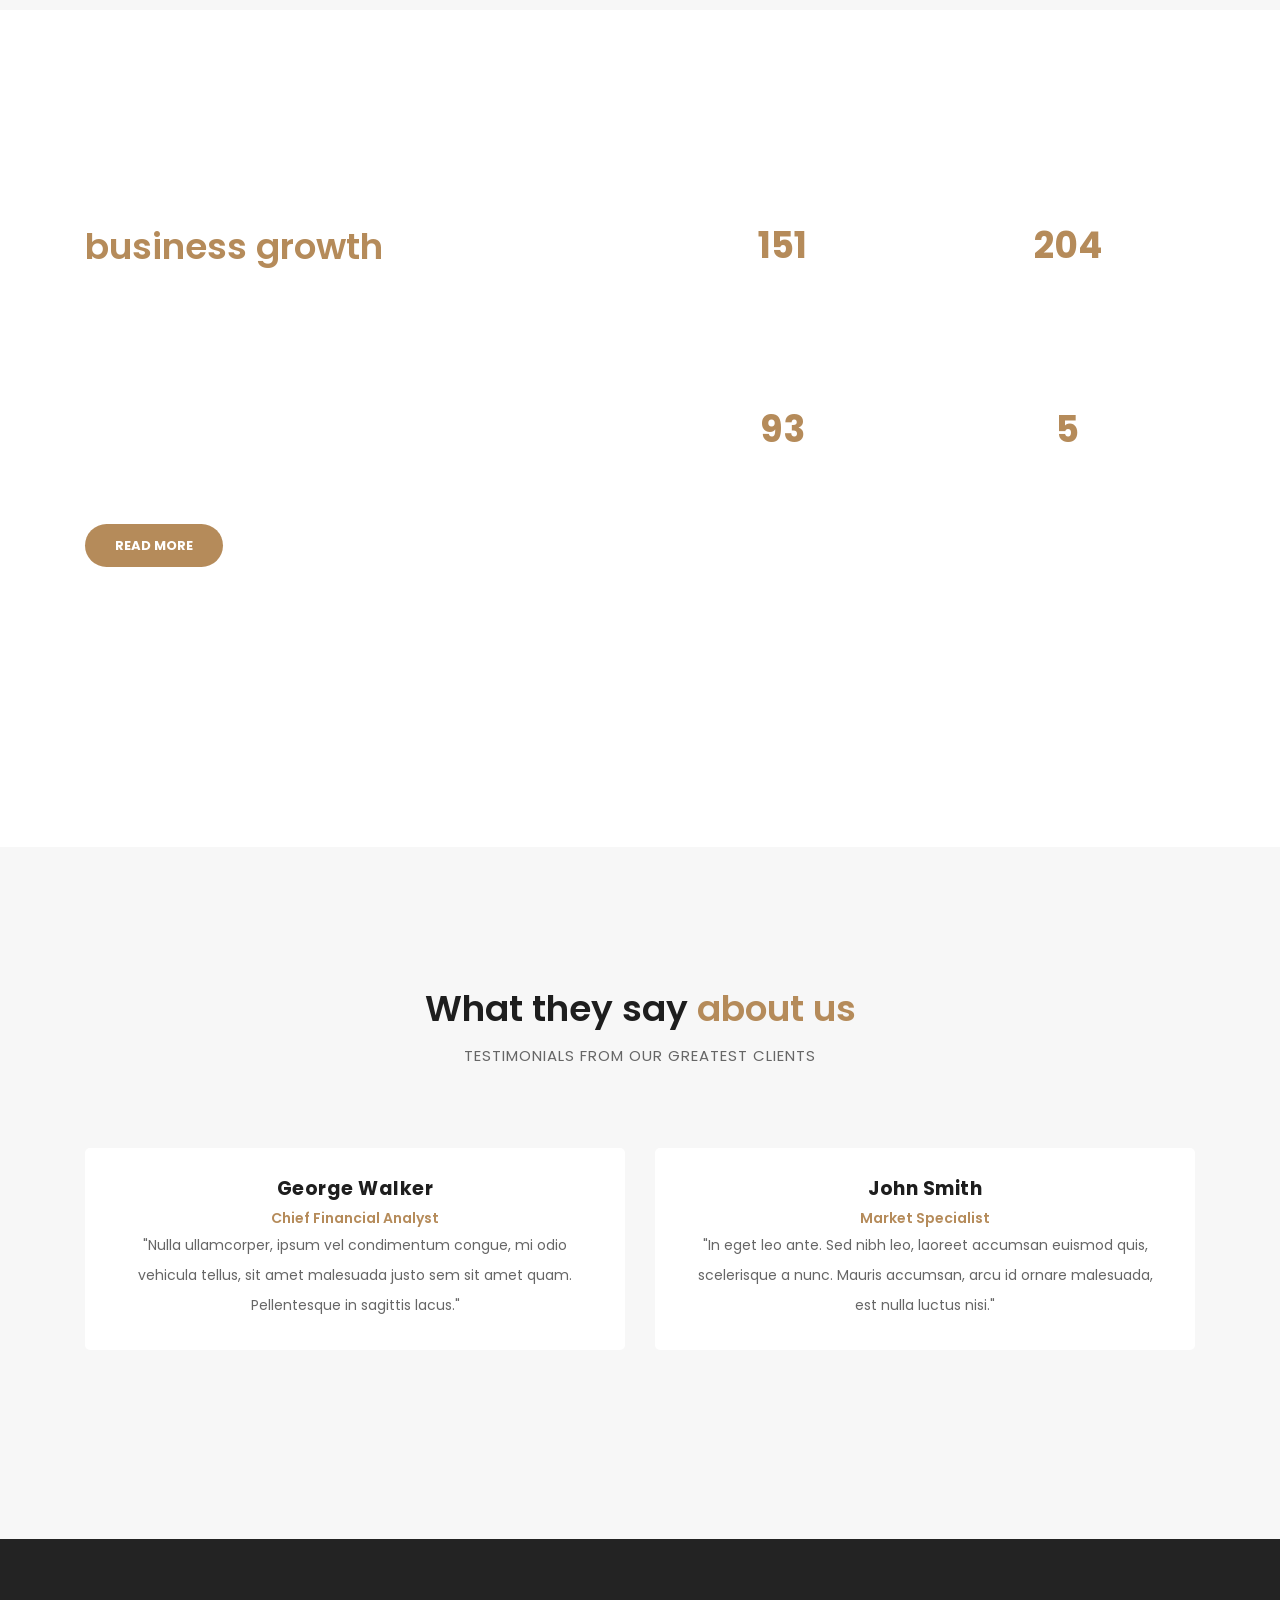
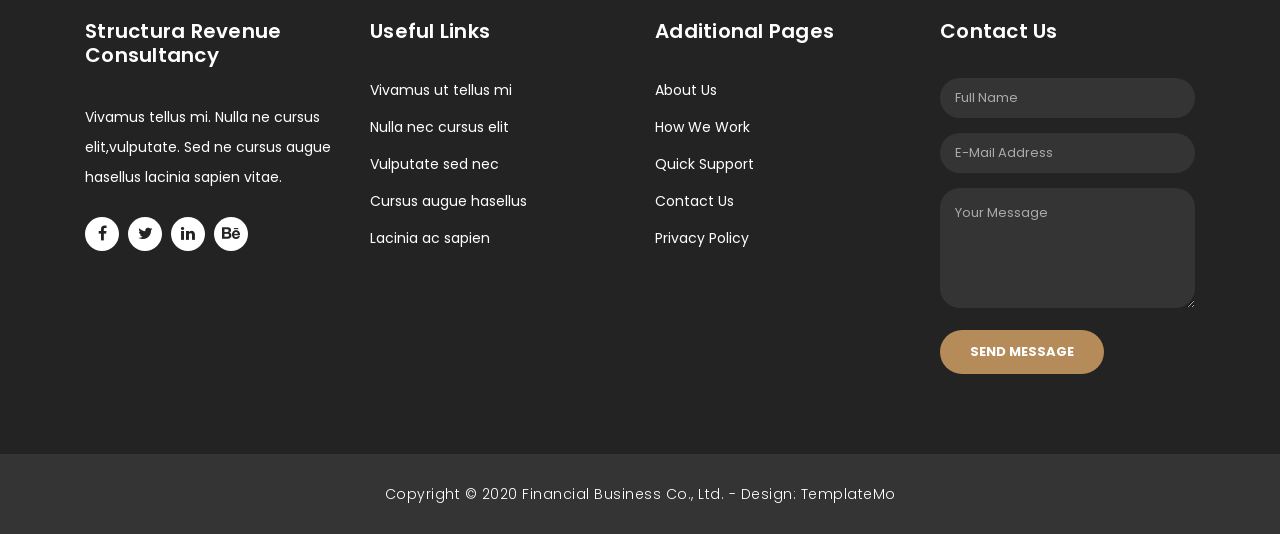
==== commit 9b375972: "feat: Add assets -Add April photo and bio on about page" ====
--- a/about.html
+++ b/about.html
@@ -172,11 +172,11 @@
           </div>
           <div class="col-md-4">
             <div class="team-item">
-              <img src="assets/images/team_02.jpg" alt="">
+              <img src="assets/images/team_04.jpeg" alt="">
               <div class="down-content">
                 <h4>Mary Houston</h4>
-                <span>Chief Marketing Officer</span>
-                <p>In sem sem, dapibus non lacus auctor, ornare sollicitudin lacus. Aliquam ipsum urna, semper quis.</p>
+                <span>Chief Administrator</span>
+                <p>Administrative professional with nearly 10 years of experience in office management, HR administration, business operations, and government liaison. Experienced in managing teams, coordinating business requirements, overseeing documentation, and streamlining administrative processes to ensure efficient operations.</p>
               </div>
             </div>
           </div>
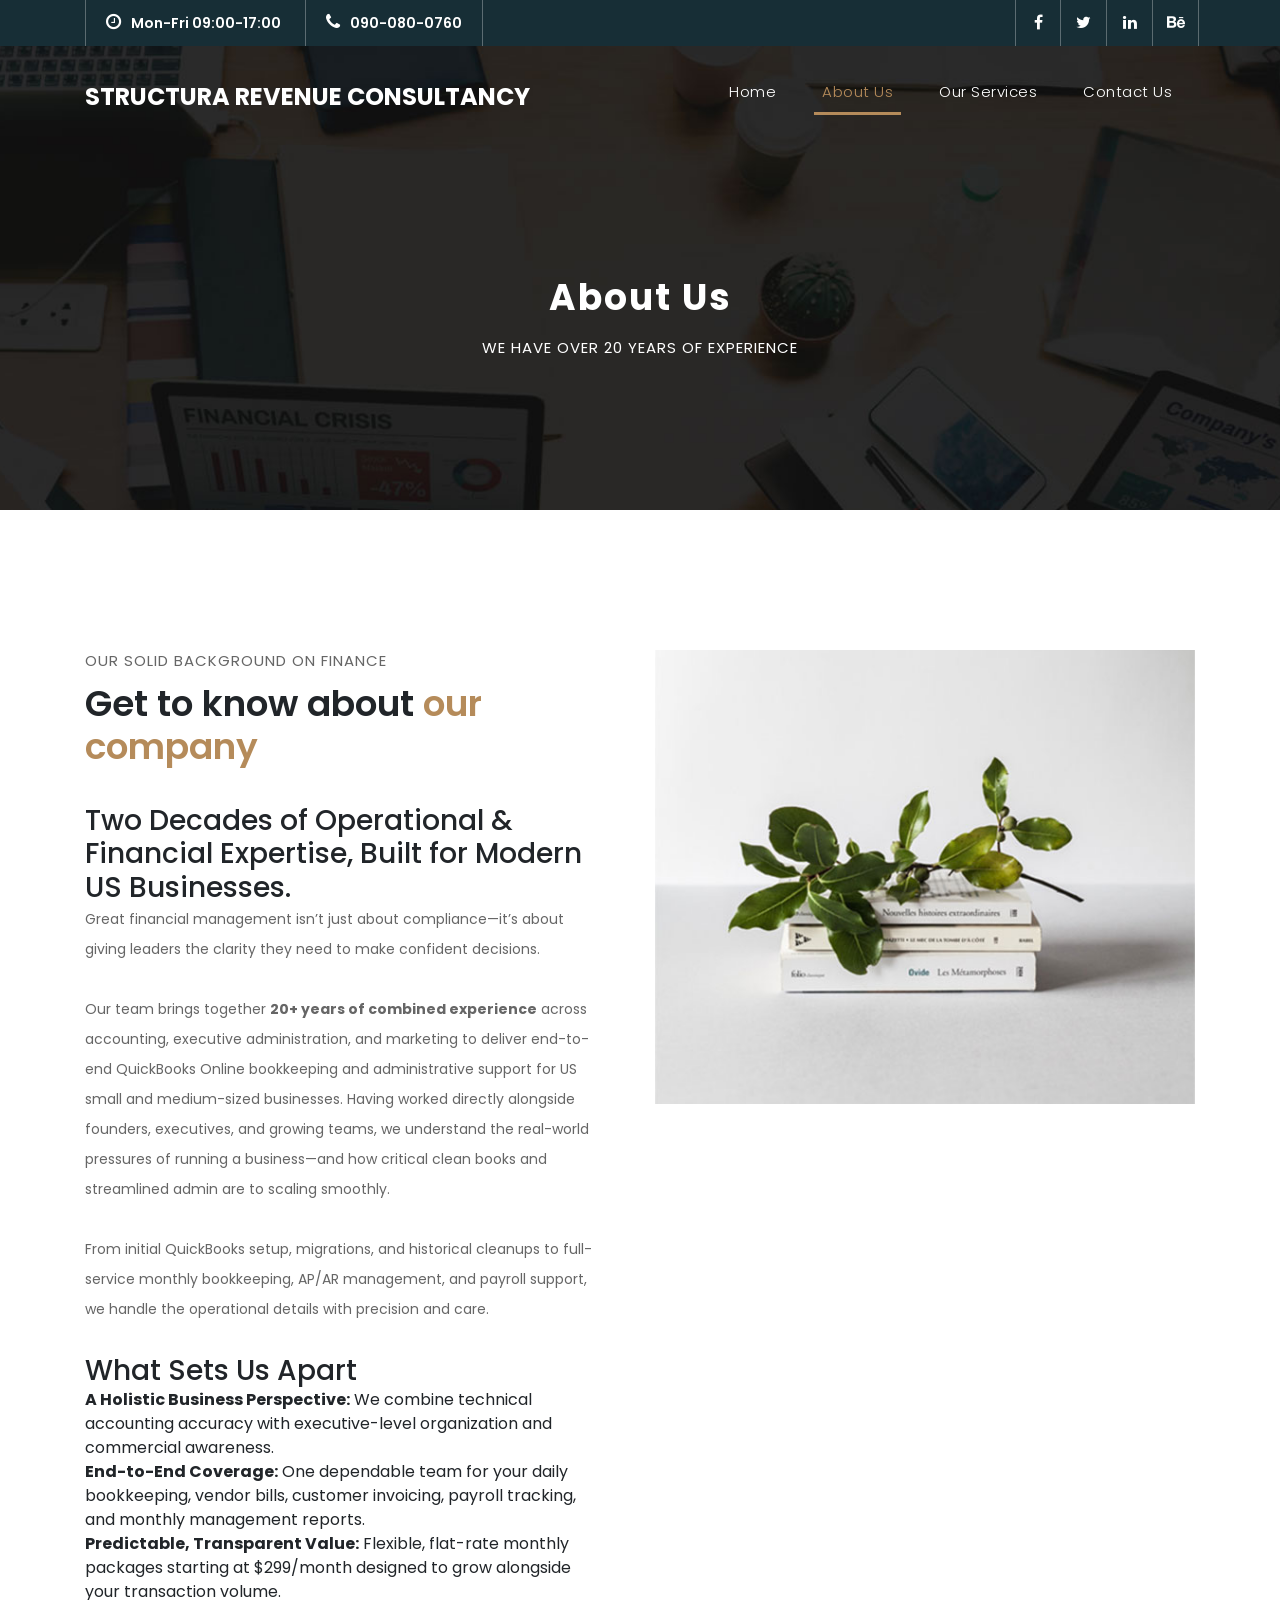
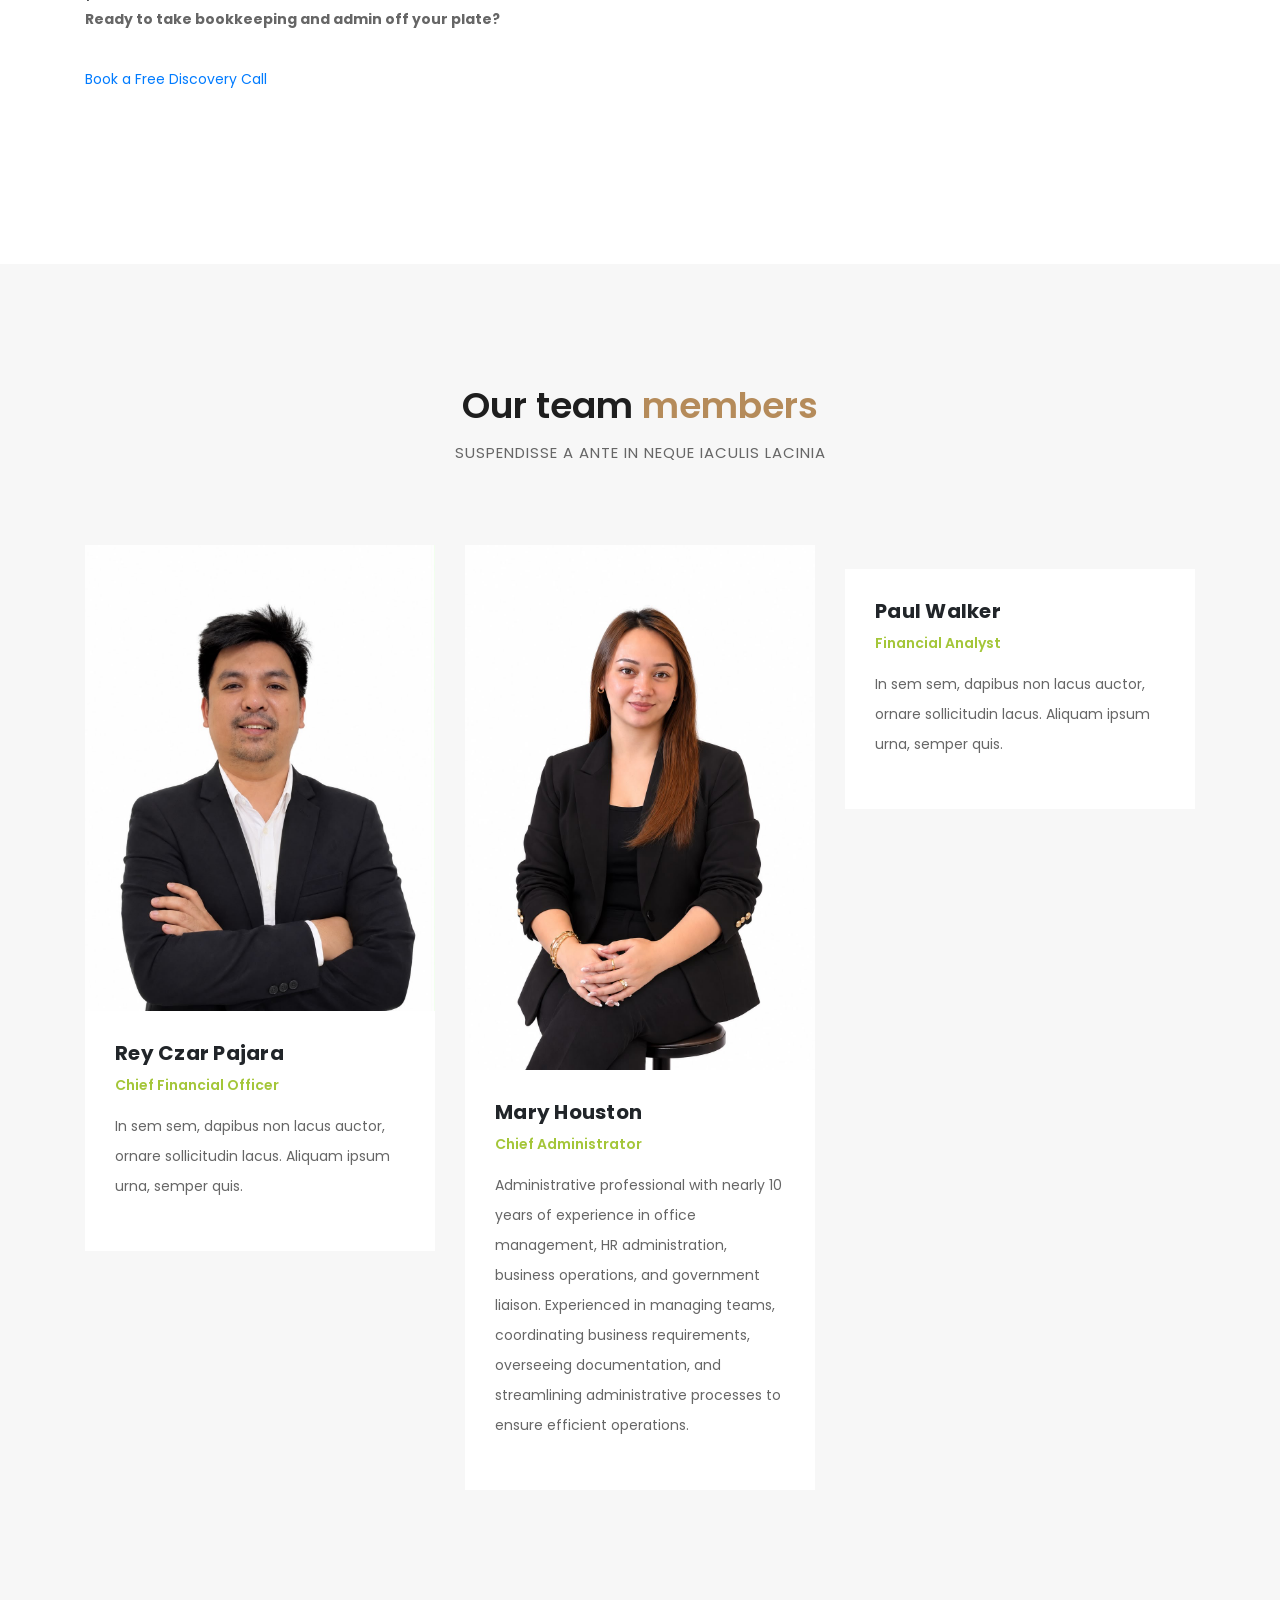
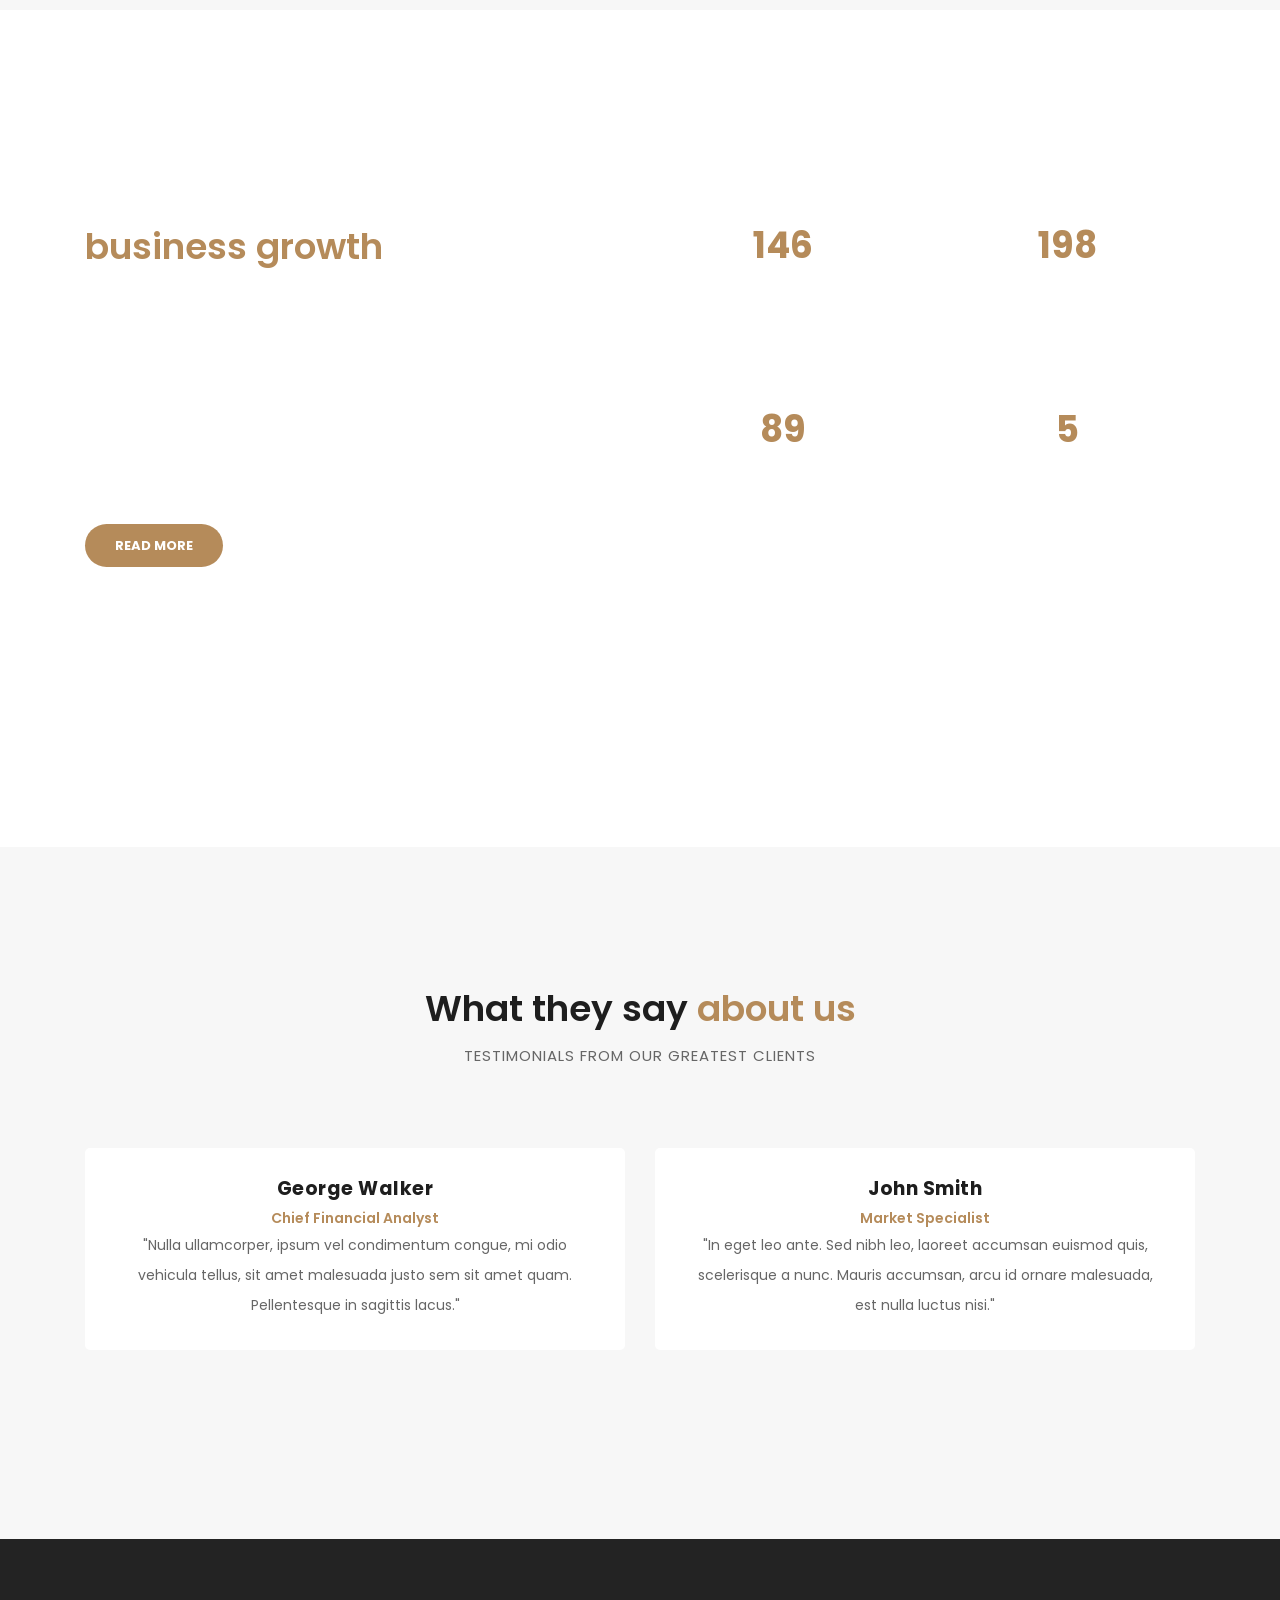
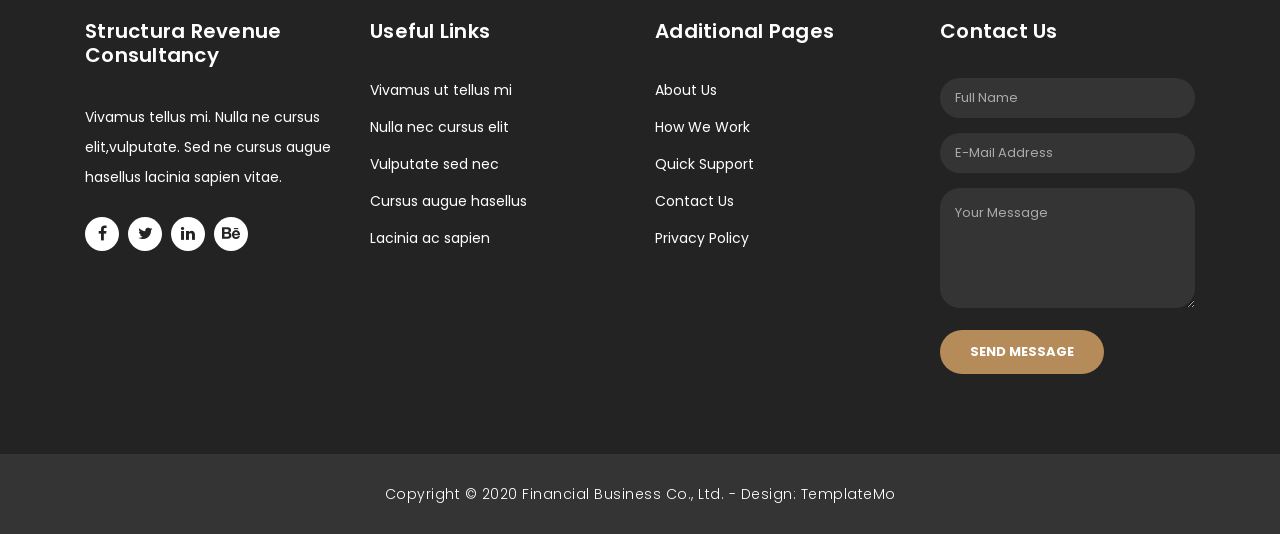
==== commit 2cca0c54: "Feat: Edit banner text -Add title subtitle and desctiption on the banner" ====
--- a/about.html
+++ b/about.html
@@ -162,10 +162,10 @@
           </div>
           <div class="col-md-4">
             <div class="team-item">
-              <img src="assets/images/team_01.jpg" alt="">
+              <img src="assets/images/team_05.jpeg" alt="">
               <div class="down-content">
-                <h4>William Smith</h4>
-                <span>Co-Founder</span>
+                <h4>Rey Czar Pajara</h4>
+                <span>Chief Financial Officer</span>
                 <p>In sem sem, dapibus non lacus auctor, ornare sollicitudin lacus. Aliquam ipsum urna, semper quis.</p>
               </div>
             </div>
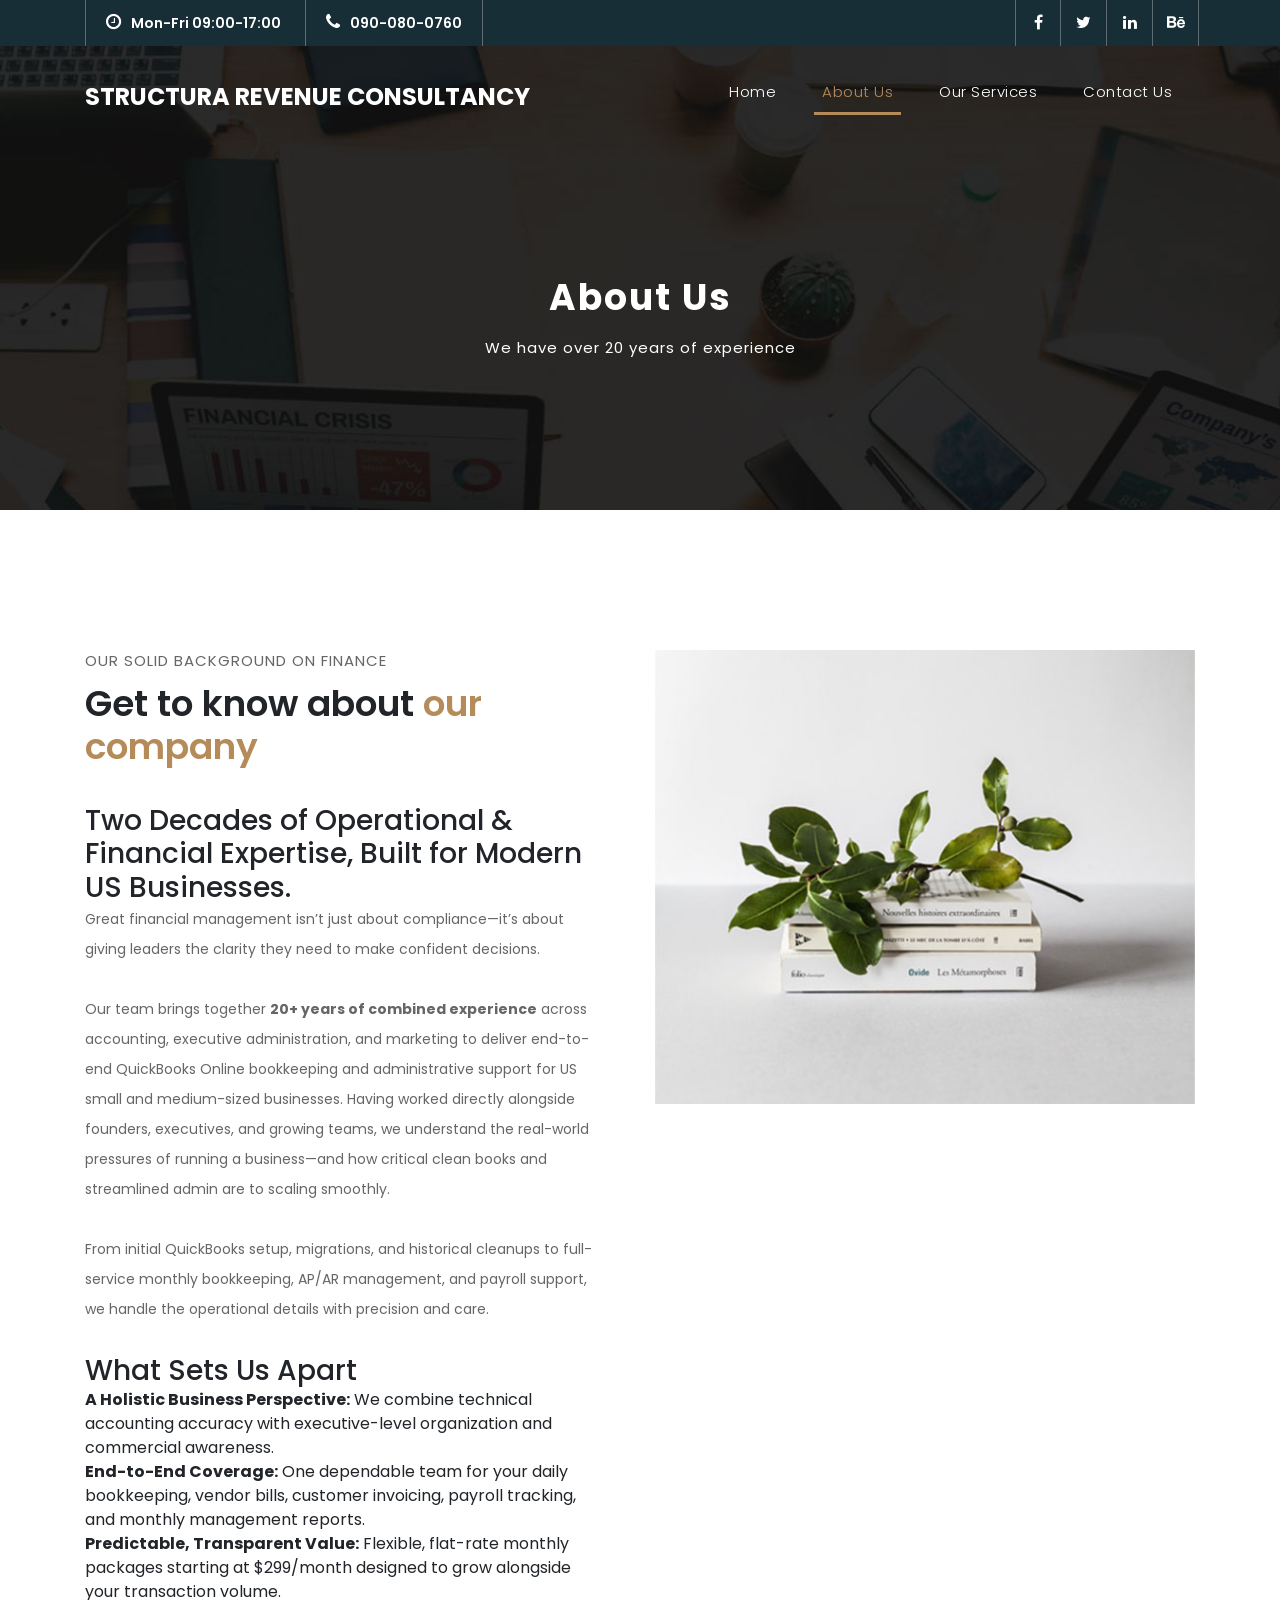
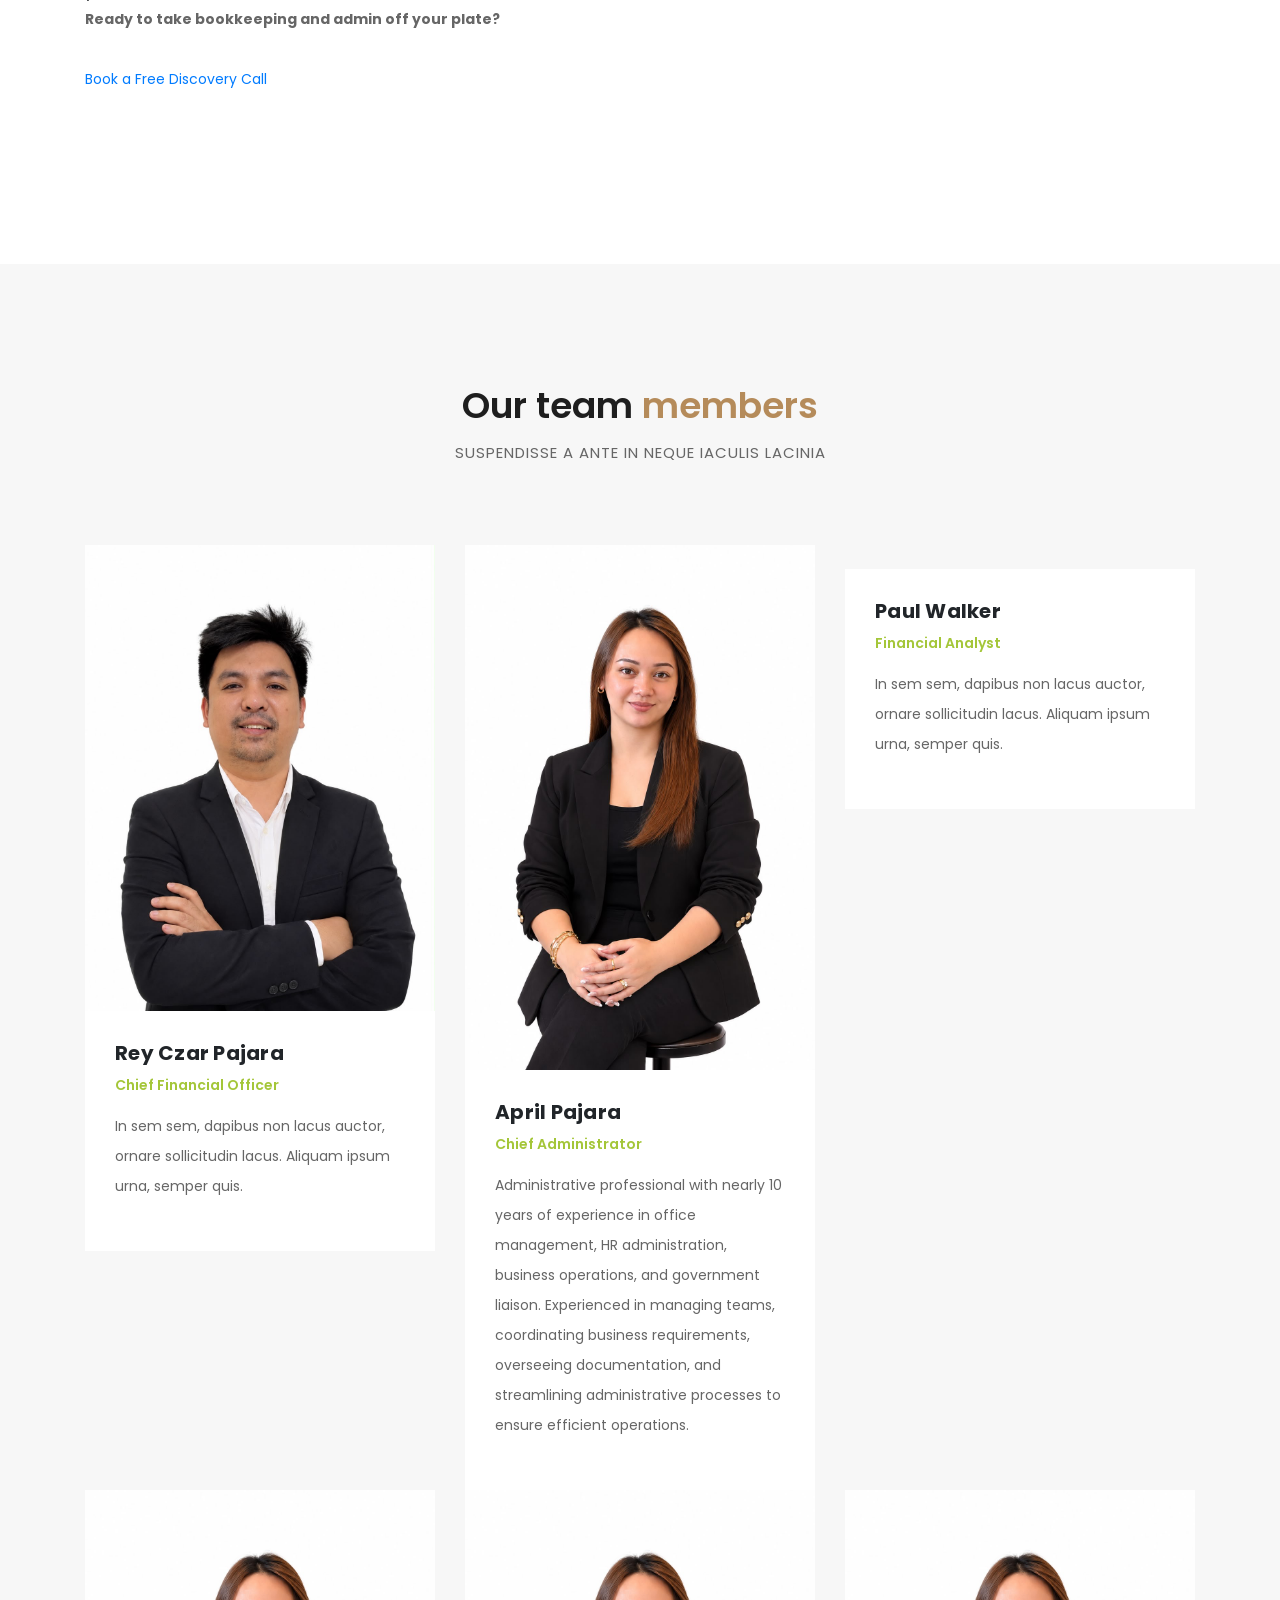
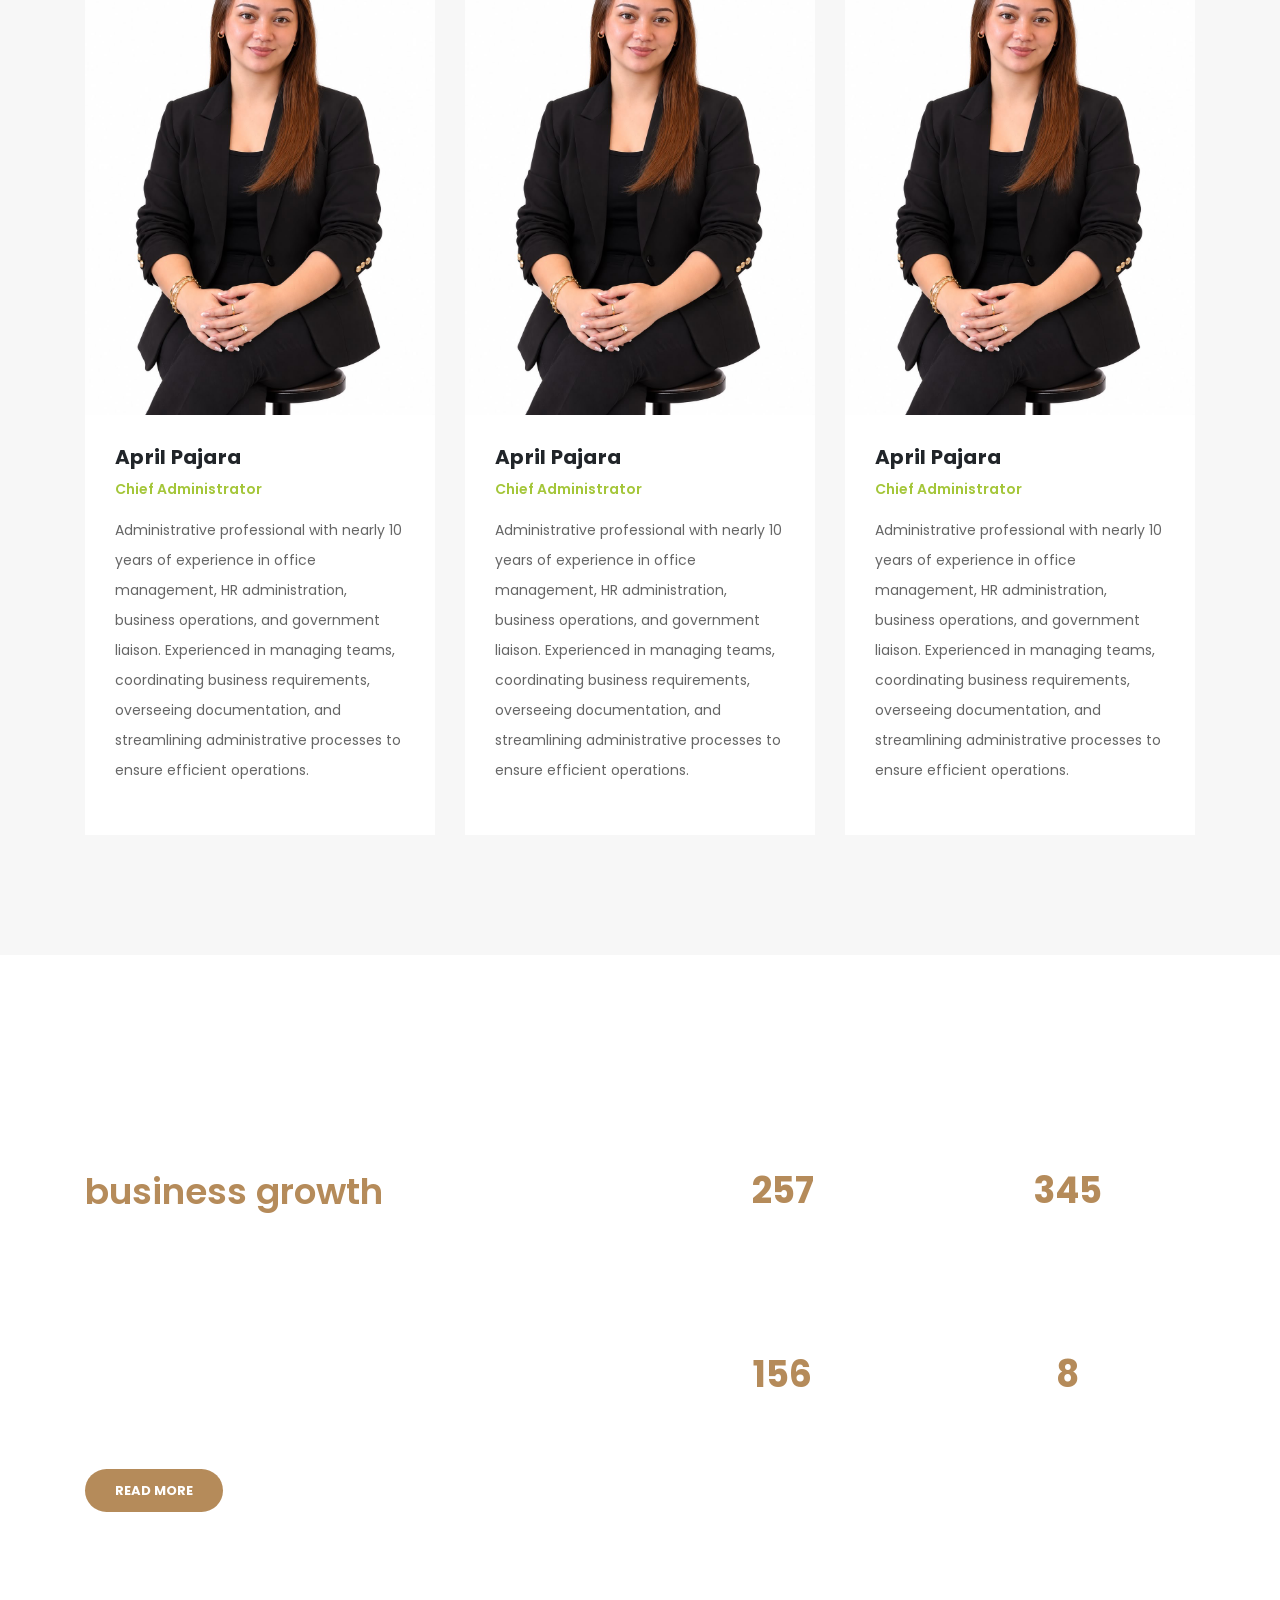
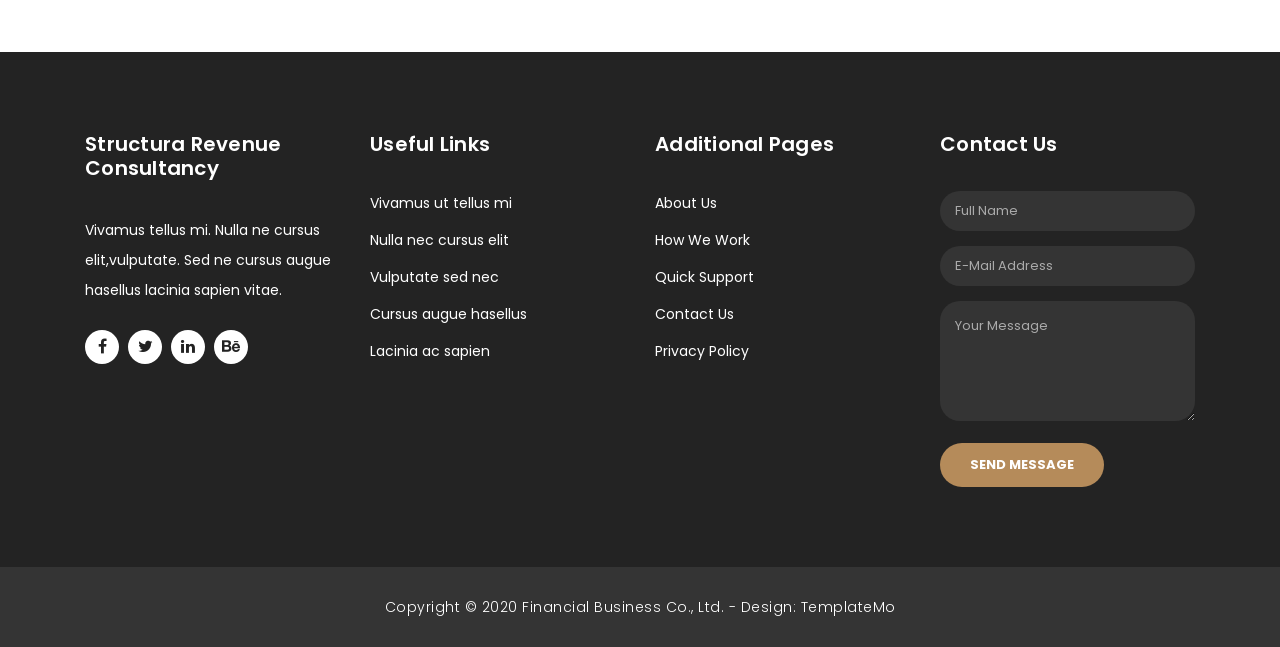
==== commit 1ac3645c: "feat: Add assets and remove testimonials section -Add placehlders for team info -Remove testimonials" ====
--- a/about.html
+++ b/about.html
@@ -157,7 +157,7 @@
           <div class="col-md-12">
             <div class="section-heading">
               <h2>Our team <em>members</em></h2>
-              <span>Suspendisse a ante in neque iaculis lacinia</span>
+              <span>Suspendisse a ante in neque iaculis lacinia</span>  
             </div>
           </div>
           <div class="col-md-4">
@@ -174,7 +174,7 @@
             <div class="team-item">
               <img src="assets/images/team_04.jpeg" alt="">
               <div class="down-content">
-                <h4>Mary Houston</h4>
+                <h4>April Pajara</h4>
                 <span>Chief Administrator</span>
                 <p>Administrative professional with nearly 10 years of experience in office management, HR administration, business operations, and government liaison. Experienced in managing teams, coordinating business requirements, overseeing documentation, and streamlining administrative processes to ensure efficient operations.</p>
               </div>
@@ -187,6 +187,36 @@
                 <h4>Paul Walker</h4>
                 <span>Financial Analyst</span>
                 <p>In sem sem, dapibus non lacus auctor, ornare sollicitudin lacus. Aliquam ipsum urna, semper quis.</p>
+              </div>
+            </div>
+          </div>
+          <div class="col-md-4">
+            <div class="team-item">
+              <img src="assets/images/team_04.jpeg" alt="">
+              <div class="down-content">
+                <h4>April Pajara</h4>
+                <span>Chief Administrator</span>
+                <p>Administrative professional with nearly 10 years of experience in office management, HR administration, business operations, and government liaison. Experienced in managing teams, coordinating business requirements, overseeing documentation, and streamlining administrative processes to ensure efficient operations.</p>
+              </div>
+            </div>
+          </div>
+          <div class="col-md-4">
+            <div class="team-item">
+              <img src="assets/images/team_04.jpeg" alt="">
+              <div class="down-content">
+                <h4>April Pajara</h4>
+                <span>Chief Administrator</span>
+                <p>Administrative professional with nearly 10 years of experience in office management, HR administration, business operations, and government liaison. Experienced in managing teams, coordinating business requirements, overseeing documentation, and streamlining administrative processes to ensure efficient operations.</p>
+              </div>
+            </div>
+          </div>
+          <div class="col-md-4">
+            <div class="team-item">
+              <img src="assets/images/team_04.jpeg" alt="">
+              <div class="down-content">
+                <h4>April Pajara</h4>
+                <span>Chief Administrator</span>
+                <p>Administrative professional with nearly 10 years of experience in office management, HR administration, business operations, and government liaison. Experienced in managing teams, coordinating business requirements, overseeing documentation, and streamlining administrative processes to ensure efficient operations.</p>
               </div>
             </div>
           </div>
@@ -238,12 +268,12 @@
       </div>
     </div>
 
-    <div class="testimonials">
+    <div class="testimonials" style="display: none;">
       <div class="container">
         <div class="row">
           <div class="col-md-12">
             <div class="section-heading">
-              <h2>What they say <em>about us</em></h2>
+              <h2>What they say<em>about us</em></h2>
               <span>testimonials from our greatest clients</span>
             </div>
           </div>
--- a/assets/css/templatemo-finance-business.css
+++ b/assets/css/templatemo-finance-business.css
@@ -32,16 +32,16 @@
 	margin: 0px;
 }
 
-a.filled-button {
-	background-color: #B58B5A;
-	color: #fff;
-	font-size: 13px;
-	text-transform: uppercase;
-	font-weight: 700;
-	padding: 12px 30px;
-	border-radius: 30px;
-	display: inline-block;
-	transition: all 0.3s;
+a.filled-button {
+	background-color: #B58B5A;
+	color: #fff;
+	font-size: 13px;
+	text-transform: uppercase;
+	font-weight: 700;
+	padding: 12px 30px;
+	border-radius: 30px;
+	display: inline-block;
+	transition: all 0.3s;
 }
 
 a.filled-button:hover {
@@ -78,9 +78,9 @@
 	color: #1e1e1e;
 }
 
-.section-heading em {
-	font-style: normal;
-	color: #B58B5A;
+.section-heading em {
+	font-style: normal;
+	color: #B58B5A;
 }
 
 .section-heading span {
@@ -173,10 +173,10 @@
 
 /* Sub Header Style */
 
-.sub-header {
-	background-color: #172E36;
-	height: 46px;
-	line-height: 46px;
+.sub-header {
+	background-color: #172E36;
+	height: 46px;
+	line-height: 46px;
 }
 
 .sub-header ul li {
@@ -254,8 +254,8 @@
 	background-color: #fff!important;
 	box-shadow: 0px 1px 10px rgba(0,0,0,0.1);
 }
-.background-header .navbar-brand h2 {
-	color: #B58B5A!important;
+.background-header .navbar-brand h2 {
+	color: #B58B5A!important;
 }
 .background-header .navbar-nav a.nav-link {
 	color: #1e1e1e!important;
@@ -264,8 +264,8 @@
 .background-header .navbar-nav .active>.nav-link,
 .background-header .navbar-nav .nav-link.current,
 .background-header .navbar-nav .nav-link.show,
-.background-header .navbar-nav .show>.nav-link {
-	color: #B58B5A!important;
+.background-header .navbar-nav .show>.nav-link {
+	color: #B58B5A!important;
 }
 .navbar .navbar-brand {
 	float: 	left;
@@ -308,9 +308,9 @@
 .navbar .navbar-nav .active>.nav-link,
 .navbar .navbar-nav .nav-link.current,
 .navbar .navbar-nav .nav-link.show,
-.navbar .navbar-nav .show>.nav-link {
-	color: #B58B5A;
-	border-bottom: 3px solid #B58B5A;
+.navbar .navbar-nav .show>.nav-link {
+	color: #B58B5A;
+	border-bottom: 3px solid #B58B5A;
 }
 .navbar .navbar-toggler-icon {
 	background-image: none;
@@ -449,14 +449,14 @@
   	transform: translate(-50%, -50%);
 }
 
-.Modern-Slider .item h6 {
-  margin-bottom: 15px;
-  font-size: 22px;
-  text-transform: uppercase;
-  font-weight: 700;
-  letter-spacing: 1px;
-  color: #B58B5A;
-  animation:fadeOutRight 1s both;
+.Modern-Slider .item h6 {
+  margin-bottom: 15px;
+  font-size: 22px;
+  text-transform: uppercase;
+  font-weight: 700;
+  letter-spacing: 1px;
+  color: #B58B5A;
+  animation:fadeOutRight 1s both;
 }
 
 .Modern-Slider .item h4 {
@@ -521,10 +521,10 @@
 
 /* Request Form */
 
-.request-form {
-	background-color: #B58B5A;
-	padding: 40px 0px;
-	color: #fff;
+.request-form {
+	background-color: #B58B5A;
+	padding: 40px 0px;
+	color: #fff;
 }
 
 .request-form h4 {
@@ -604,9 +604,9 @@
 	margin-bottom: 35px;
 }
 
-.fun-facts em {
-	font-style: normal;
-	color: #B58B5A;
+.fun-facts em {
+	font-style: normal;
+	color: #B58B5A;
 }
 
 .fun-facts p {
@@ -625,11 +625,11 @@
 	margin: 15px 0px;
 }
 
-.count-digit {
-    margin: 5px 0px;
-    color: #B58B5A;
-    font-weight: 700;
-    font-size: 36px;
+.count-digit {
+    margin: 5px 0px;
+    color: #B58B5A;
+    font-weight: 700;
+    font-size: 36px;
 }
 .count-title {
     font-size: 20px;
@@ -683,9 +683,9 @@
 	margin-bottom: 35px;
 }
 
-.more-info .right-content em {
-	font-style: normal;
-	color: #B58B5A;
+.more-info .right-content em {
+	font-style: normal;
+	color: #B58B5A;
 }
 
 .more-info .right-content p {
@@ -721,12 +721,12 @@
 	letter-spacing: 0.5px;
 	margin-bottom: 0px;
 }
-.testimonial-item span {
-	display: inline-block;
-	margin-top: 8px;
-	font-weight: 600;
-	font-size: 14px;
-	color: #B58B5A;
+.testimonial-item span {
+	display: inline-block;
+	margin-top: 8px;
+	font-weight: 600;
+	font-size: 14px;
+	color: #B58B5A;
 }
 .testimonial-item img {
 	max-width: 60px;
@@ -758,11 +758,11 @@
 	margin-top: 140px;
 }
 
-.callback-form .contact-form {
-	background-color: #172E36;
-	padding: 60px;
-	border-radius: 5px;
-	text-align: center;
+.callback-form .contact-form {
+	background-color: #172E36;
+	padding: 60px;
+	border-radius: 5px;
+	text-align: center;
 }
 
 .callback-form .contact-form input {
@@ -1007,22 +1007,22 @@
   color: #aaa;
 }
 
-footer .contact-form button.filled-button {
-	background-color: transparent;
-	color: #fff;
-	background-color: #B58B5A;
-	border: none;
-	font-size: 13px;
-	text-transform: uppercase;
-	font-weight: 700;
-	padding: 12px 30px;
-	border-radius: 30px;
-	display: inline-block;
-	transition: all 0.3s;
-	outline: none;
-	box-shadow: none;
-	text-shadow: none;
-	cursor: pointer;
+footer .contact-form button.filled-button {
+	background-color: transparent;
+	color: #fff;
+	background-color: #B58B5A;
+	border: none;
+	font-size: 13px;
+	text-transform: uppercase;
+	font-weight: 700;
+	padding: 12px 30px;
+	border-radius: 30px;
+	display: inline-block;
+	transition: all 0.3s;
+	outline: none;
+	box-shadow: none;
+	text-shadow: none;
+	cursor: pointer;
 }
 
 footer .contact-form button.filled-button:hover {
@@ -1071,7 +1071,7 @@
 
 .page-heading span {
 	font-size: 15px;
-	text-transform: uppercase;
+	/* text-transform: uppercase; */
 	letter-spacing: 1px;
 	color: #fff;
 	display: block;
@@ -1140,9 +1140,9 @@
 	width: 100%;
 	padding: 30px 30px;
 	display: inline-block;
-	background-color: #a4c639;
+	background-color: #172E36;
   	font-size: 20px;
-  	color: #121212;
+  	color: #ffffff;
   	letter-spacing: 0.5px;
   	font-weight: 700;
   	transition: all 0.3s;
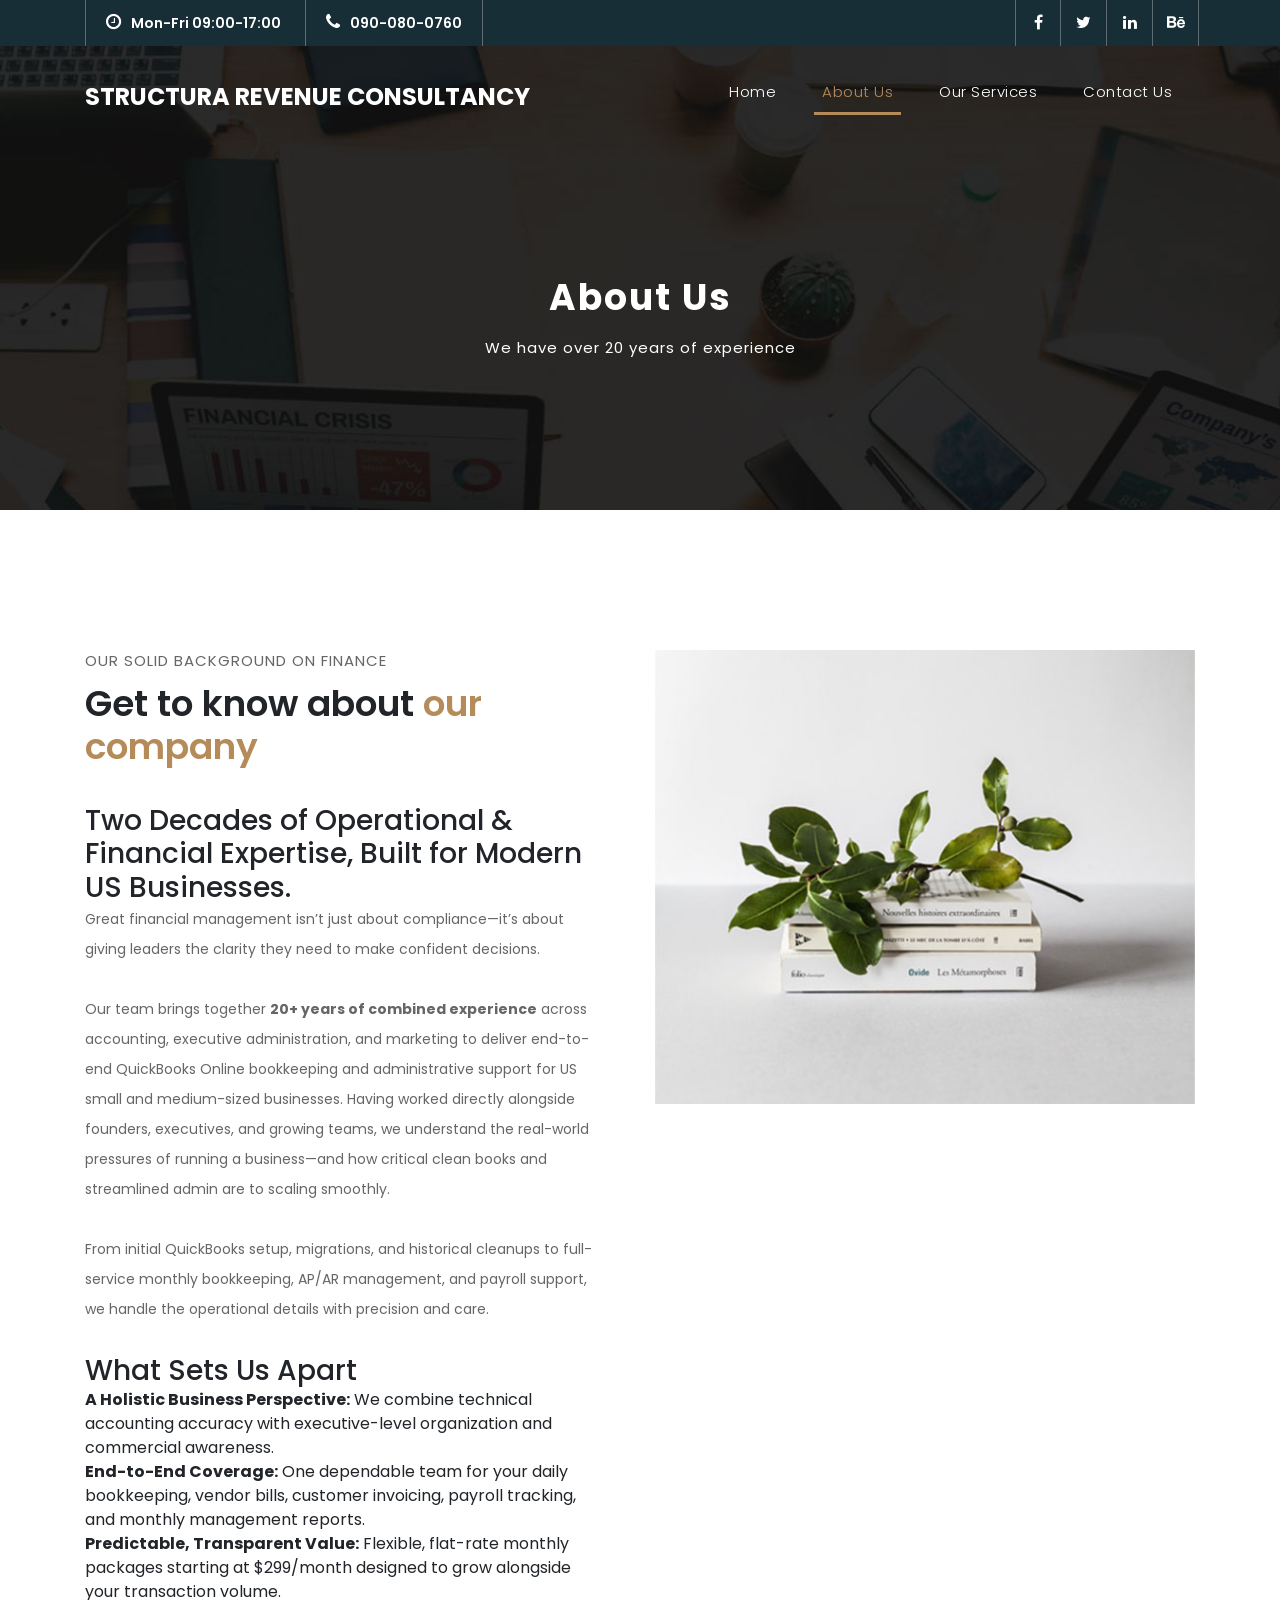
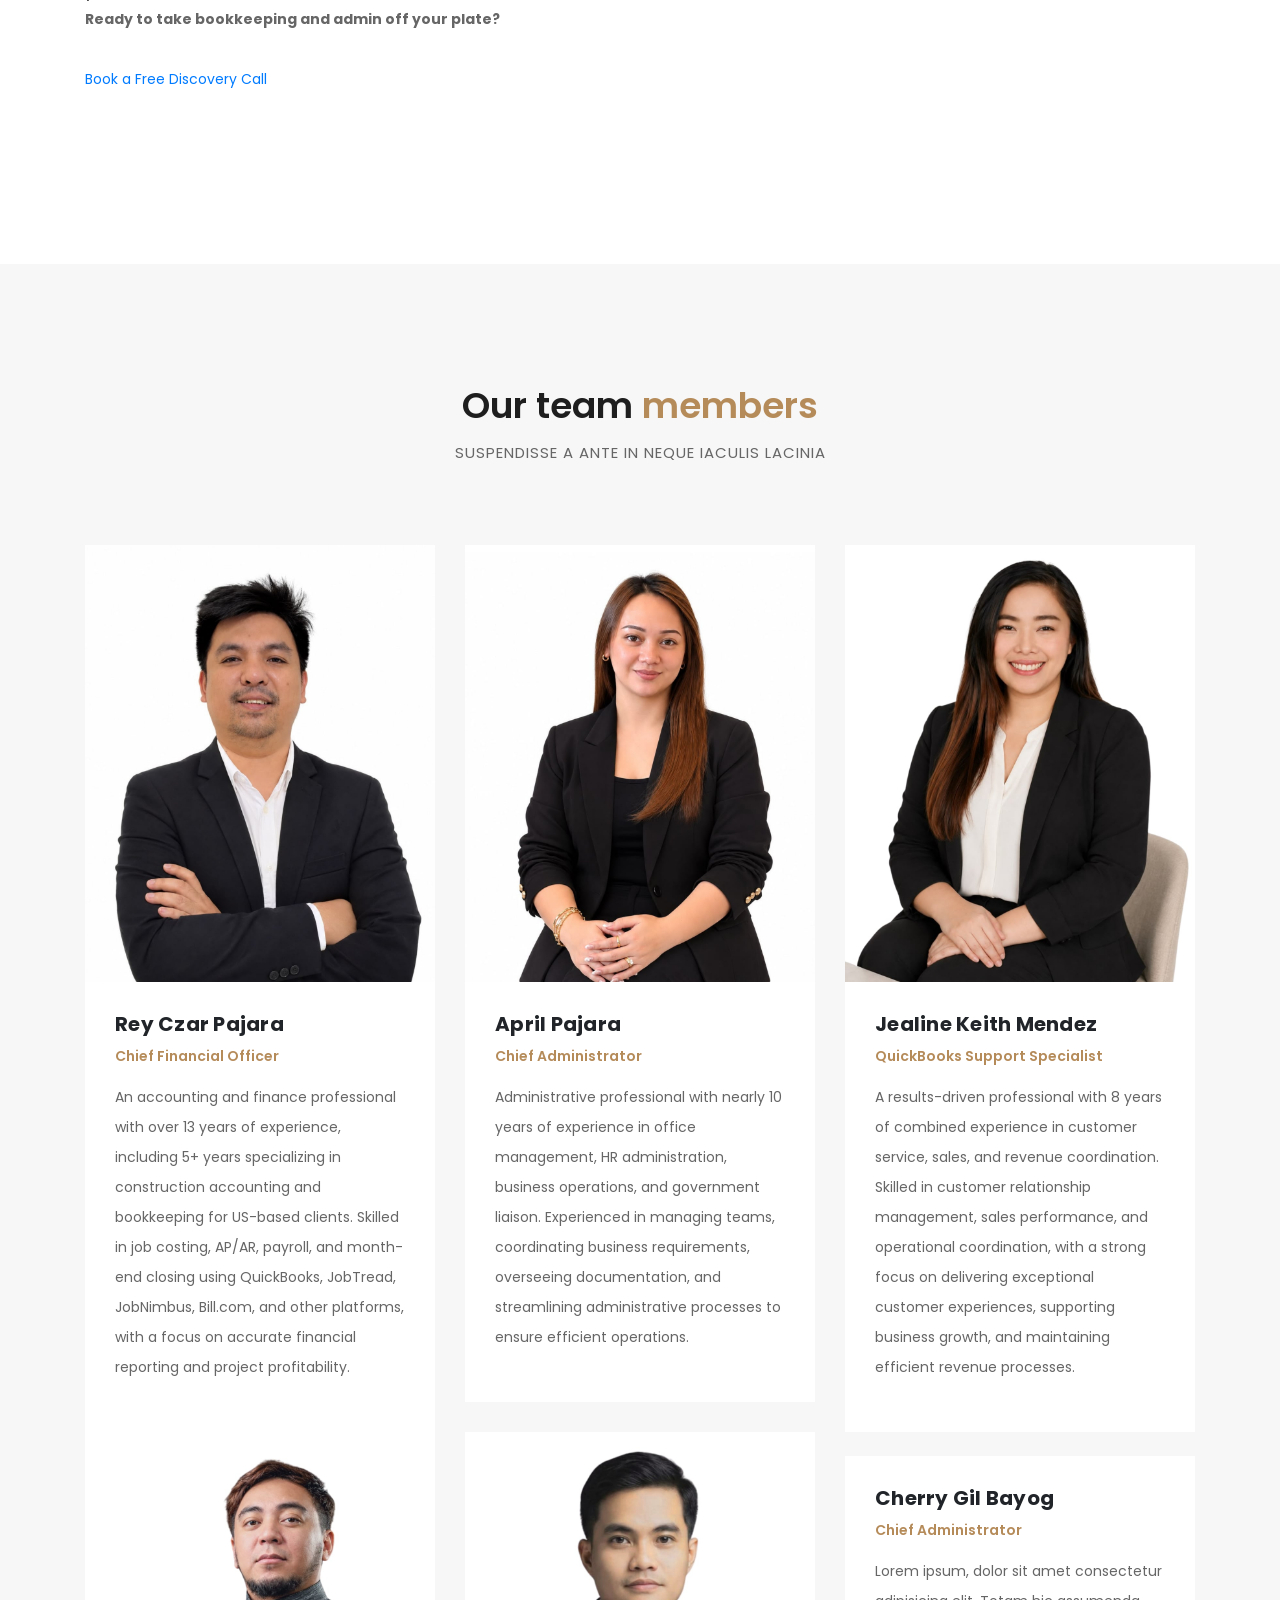
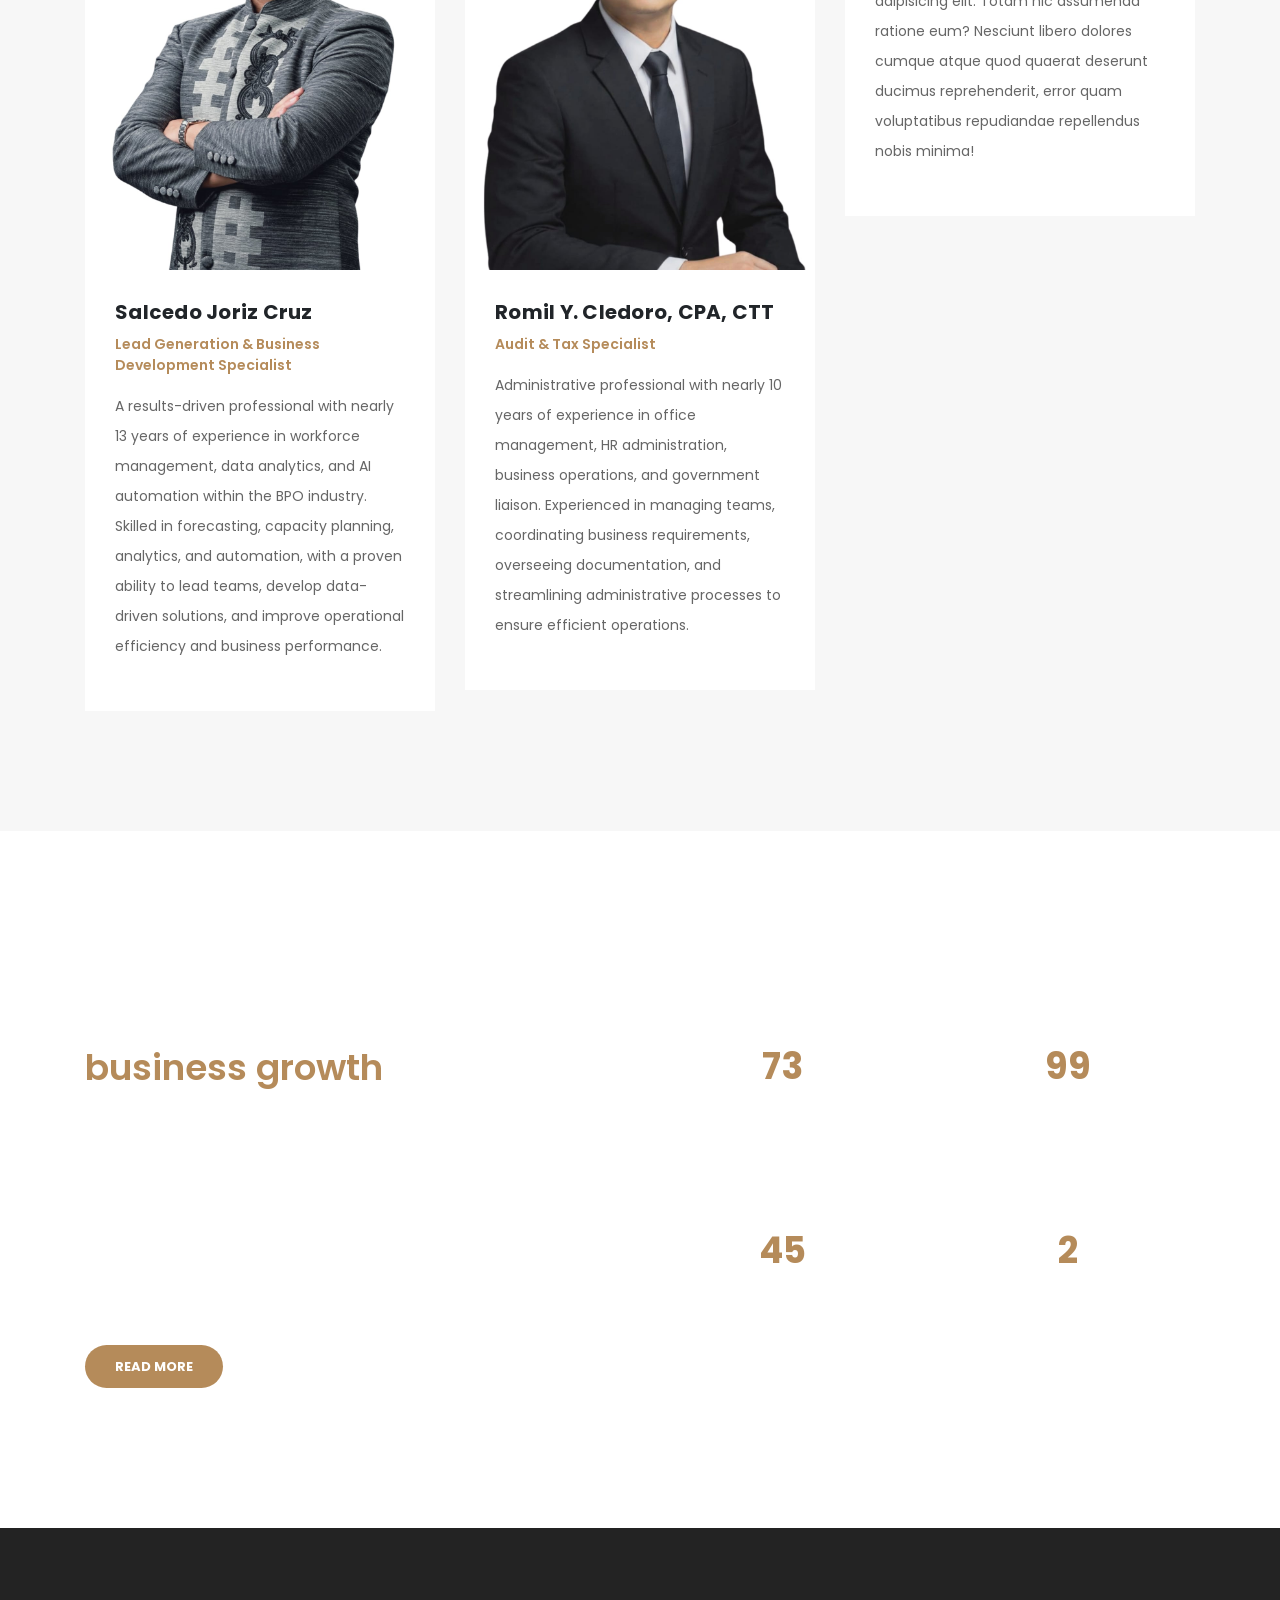
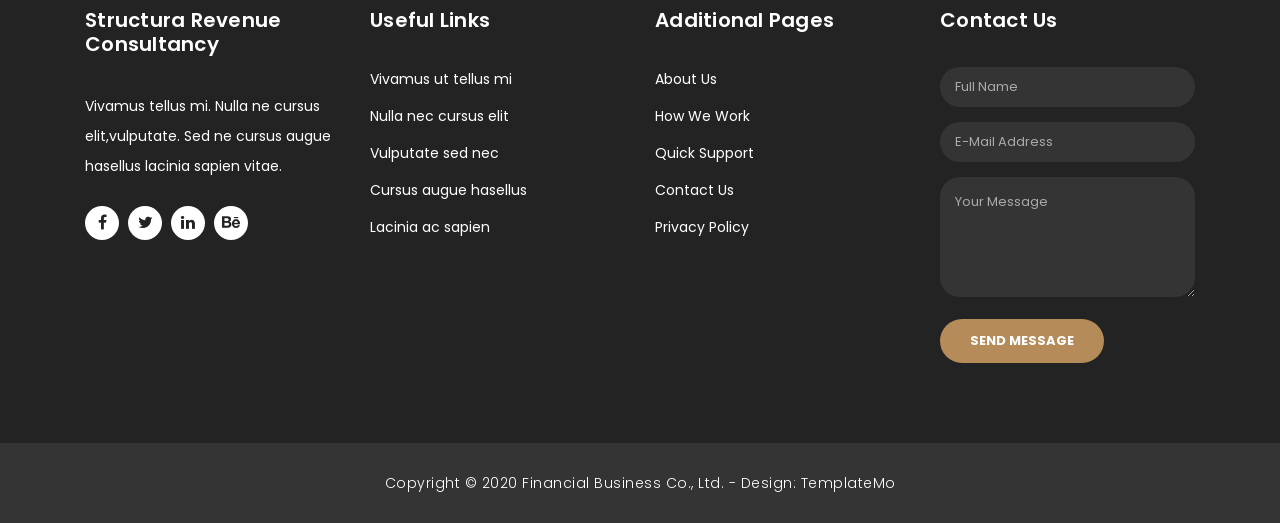
==== commit 5feae68c: "feat: Add photos for about us -Add photos and description in about us page -Remove icons for sponsor" ====
--- a/about.html
+++ b/about.html
@@ -162,17 +162,17 @@
           </div>
           <div class="col-md-4">
             <div class="team-item">
-              <img src="assets/images/team_05.jpeg" alt="">
+              <img src="assets/images/rey_pajara.jpeg" alt="">
               <div class="down-content">
                 <h4>Rey Czar Pajara</h4>
                 <span>Chief Financial Officer</span>
-                <p>In sem sem, dapibus non lacus auctor, ornare sollicitudin lacus. Aliquam ipsum urna, semper quis.</p>
-              </div>
-            </div>
-          </div>
-          <div class="col-md-4">
-            <div class="team-item">
-              <img src="assets/images/team_04.jpeg" alt="">
+                <p>An accounting and finance professional with over 13 years of experience, including 5+ years specializing in construction accounting and bookkeeping for US-based clients. Skilled in job costing, AP/AR, payroll, and month-end closing using QuickBooks, JobTread, JobNimbus, Bill.com, and other platforms, with a focus on accurate financial reporting and project profitability.</p>
+              </div>
+            </div>
+          </div>
+          <div class="col-md-4">
+            <div class="team-item">
+              <img src="assets/images/april_pajara.jpeg" alt="">
               <div class="down-content">
                 <h4>April Pajara</h4>
                 <span>Chief Administrator</span>
@@ -182,11 +182,31 @@
           </div>
           <div class="col-md-4">
             <div class="team-item">
-              <img src="assets/images/team_03.jpg" alt="">
-              <div class="down-content">
-                <h4>Paul Walker</h4>
-                <span>Financial Analyst</span>
-                <p>In sem sem, dapibus non lacus auctor, ornare sollicitudin lacus. Aliquam ipsum urna, semper quis.</p>
+              <img src="assets/images/jea_pajara.jpeg" alt="">
+              <div class="down-content">
+                <h4>Jealine Keith Mendez</h4>
+                <span>QuickBooks Support Specialist</span>
+                <p>A results-driven professional with 8 years of combined experience in customer service, sales, and revenue coordination. Skilled in customer relationship management, sales performance, and operational coordination, with a strong focus on delivering exceptional customer experiences, supporting business growth, and maintaining efficient revenue processes.</p>
+              </div>
+            </div>
+          </div>
+          <div class="col-md-4">
+            <div class="team-item">
+              <img src="assets/images/joris_cruz.jpeg" alt="">
+              <div class="down-content">
+                <h4>Salcedo Joriz Cruz</h4>
+                <span>Lead Generation & Business Development Specialist</span>
+                <p>A results-driven professional with nearly 13 years of experience in workforce management, data analytics, and AI automation within the BPO industry. Skilled in forecasting, capacity planning, analytics, and automation, with a proven ability to lead teams, develop data-driven solutions, and improve operational efficiency and business performance.</p>
+              </div>
+            </div>
+          </div>
+          <div class="col-md-4">
+            <div class="team-item">
+              <img src="assets/images/romil_cledoro.jpeg" alt=""> 
+              <div class="down-content">
+                <h4>Romil Y. Cledoro, CPA, CTT</h4>
+                <span>Audit & Tax Specialist</span>
+                <p>Administrative professional with nearly 10 years of experience in office management, HR administration, business operations, and government liaison. Experienced in managing teams, coordinating business requirements, overseeing documentation, and streamlining administrative processes to ensure efficient operations.</p>
               </div>
             </div>
           </div>
@@ -194,29 +214,9 @@
             <div class="team-item">
               <img src="assets/images/team_04.jpeg" alt="">
               <div class="down-content">
-                <h4>April Pajara</h4>
+                <h4>Cherry Gil Bayog  </h4>
                 <span>Chief Administrator</span>
-                <p>Administrative professional with nearly 10 years of experience in office management, HR administration, business operations, and government liaison. Experienced in managing teams, coordinating business requirements, overseeing documentation, and streamlining administrative processes to ensure efficient operations.</p>
-              </div>
-            </div>
-          </div>
-          <div class="col-md-4">
-            <div class="team-item">
-              <img src="assets/images/team_04.jpeg" alt="">
-              <div class="down-content">
-                <h4>April Pajara</h4>
-                <span>Chief Administrator</span>
-                <p>Administrative professional with nearly 10 years of experience in office management, HR administration, business operations, and government liaison. Experienced in managing teams, coordinating business requirements, overseeing documentation, and streamlining administrative processes to ensure efficient operations.</p>
-              </div>
-            </div>
-          </div>
-          <div class="col-md-4">
-            <div class="team-item">
-              <img src="assets/images/team_04.jpeg" alt="">
-              <div class="down-content">
-                <h4>April Pajara</h4>
-                <span>Chief Administrator</span>
-                <p>Administrative professional with nearly 10 years of experience in office management, HR administration, business operations, and government liaison. Experienced in managing teams, coordinating business requirements, overseeing documentation, and streamlining administrative processes to ensure efficient operations.</p>
+                <p>Lorem ipsum, dolor sit amet consectetur adipisicing elit. Totam hic assumenda ratione eum? Nesciunt libero dolores cumque atque quod quaerat deserunt ducimus reprehenderit, error quam voluptatibus repudiandae repellendus nobis minima!</p>
               </div>
             </div>
           </div>
--- a/assets/css/templatemo-finance-business.css
+++ b/assets/css/templatemo-finance-business.css
@@ -1105,7 +1105,7 @@
 }
 
 .team-item .down-content span {
-	color: #a4c639;
+	color: #B58B5A;
 	font-weight: 600;
 	font-size: 14px;
 	display: block;
@@ -1158,7 +1158,7 @@
   border-bottom: none;
 }
 #tabs ul .ui-tabs-active a {
-  color: #fff;
+  color: #B58B5A;
 }
 #tabs ul .ui-tabs-active span {
   color: #1e1e1e;
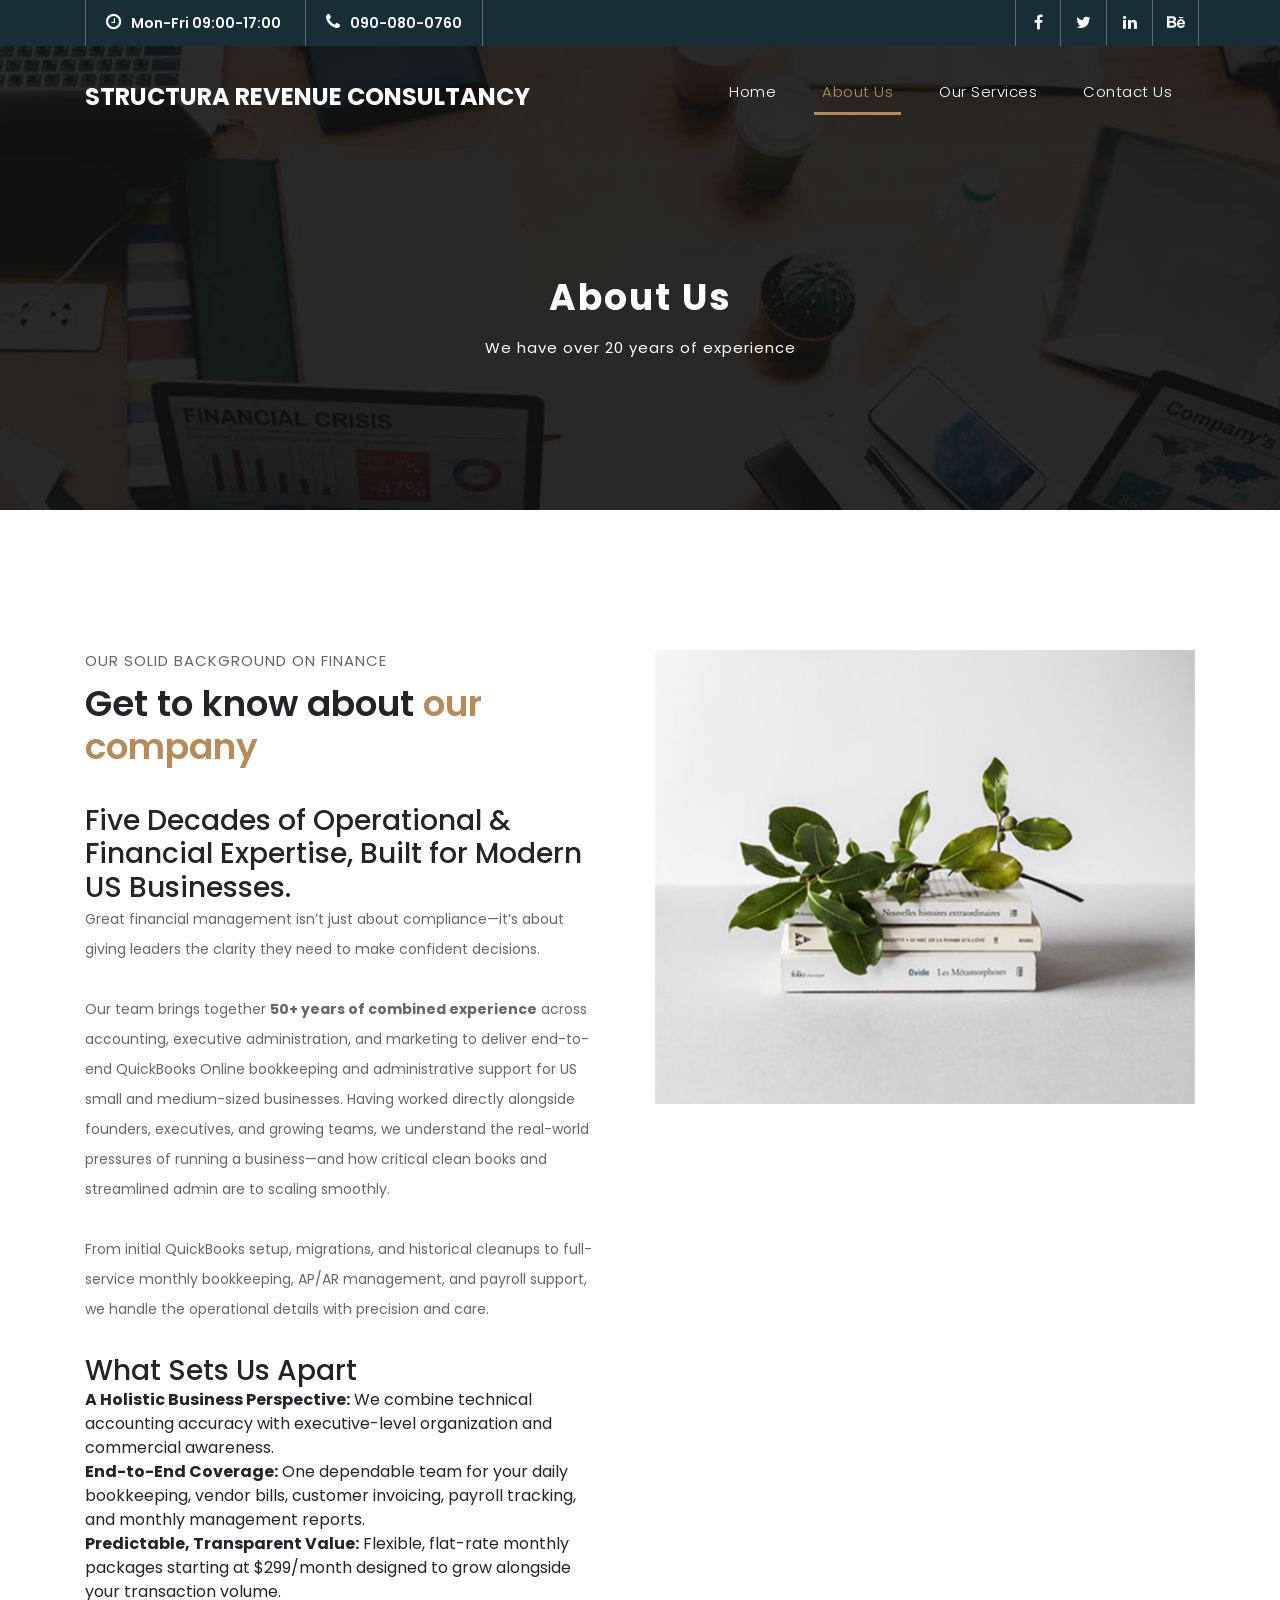
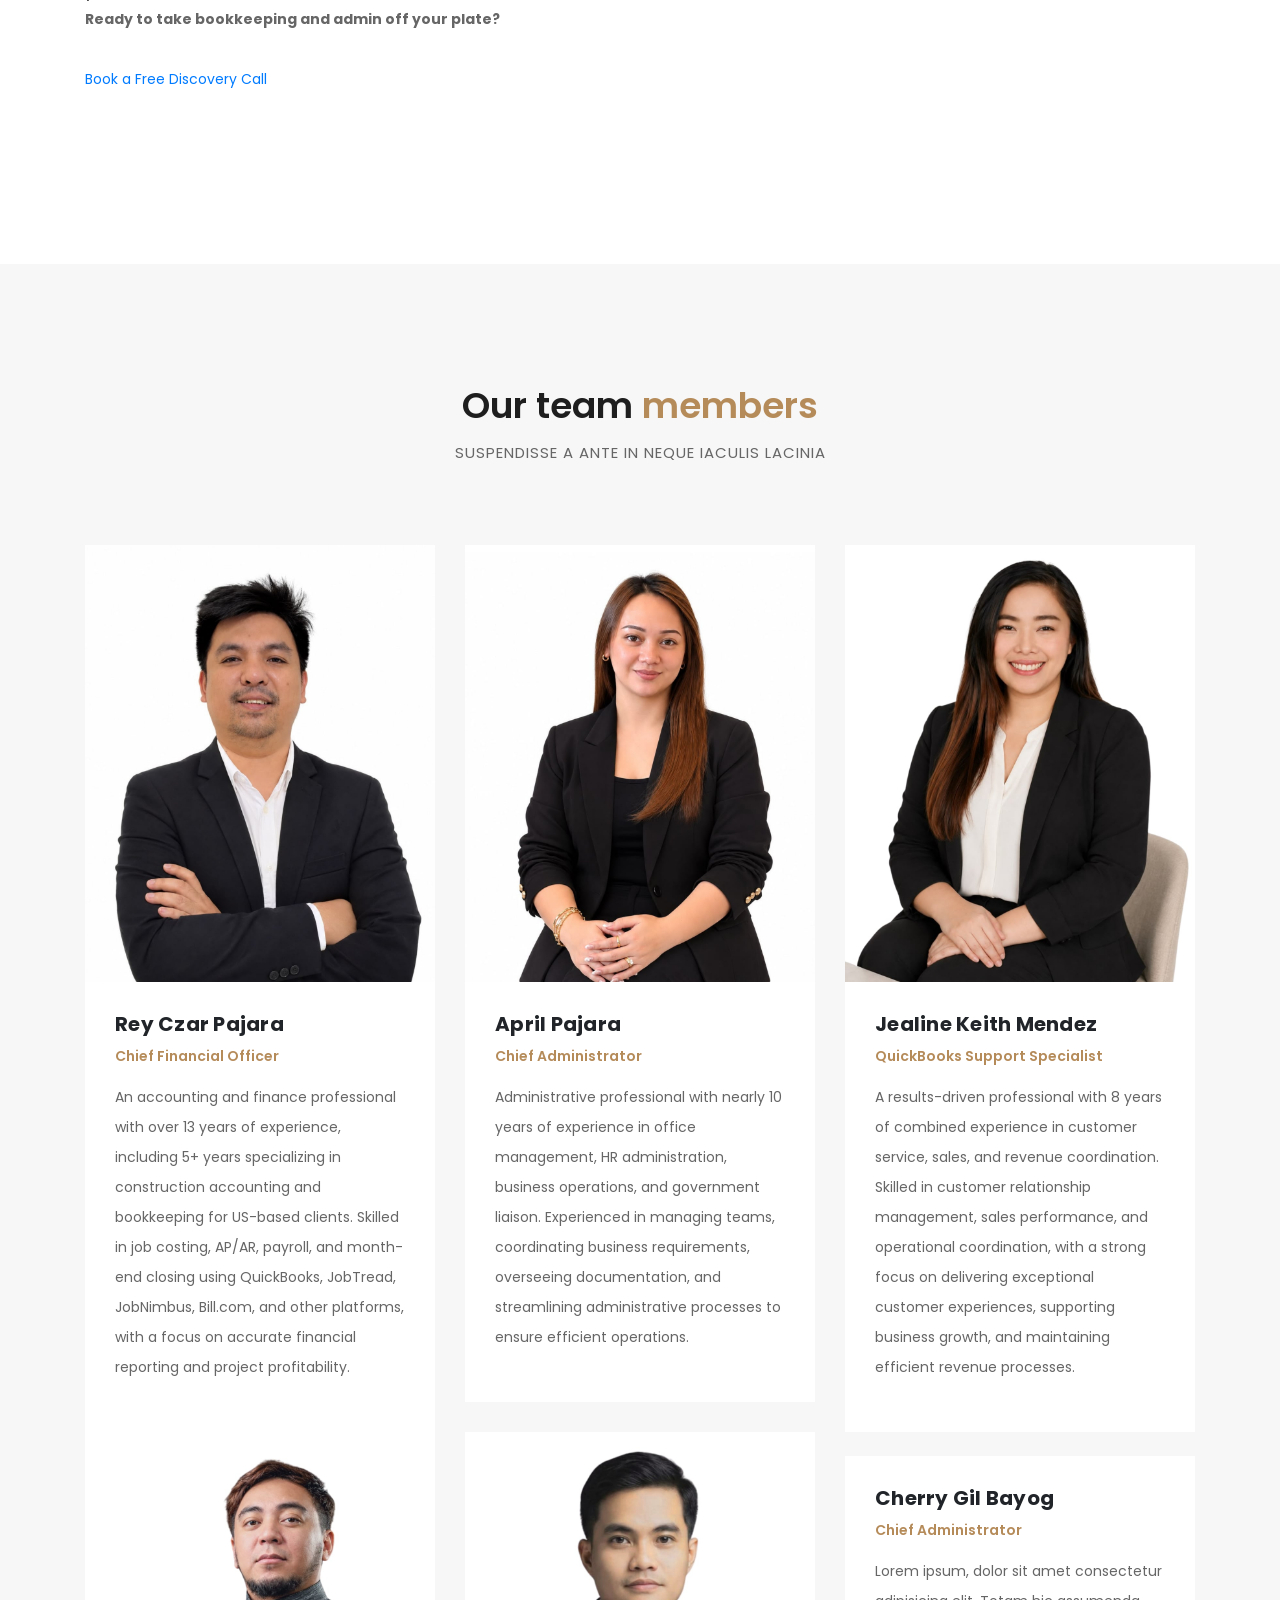
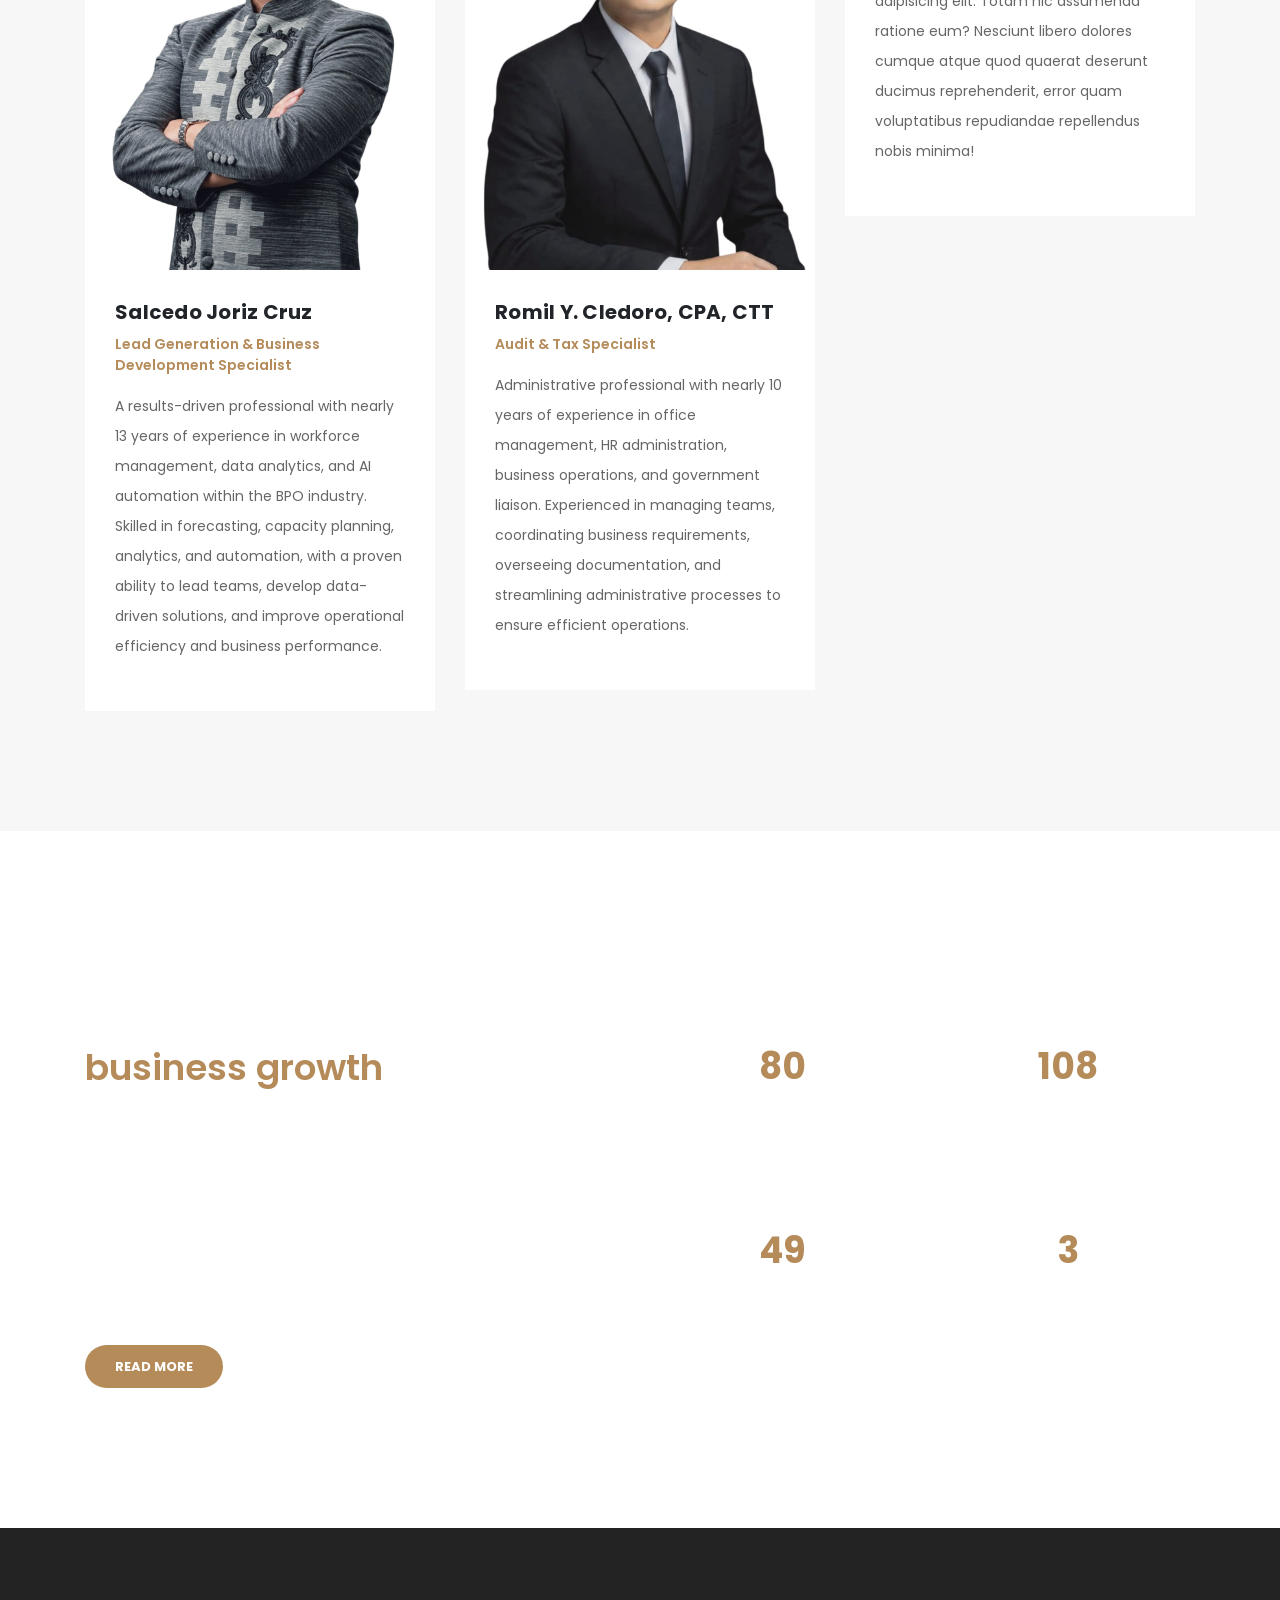
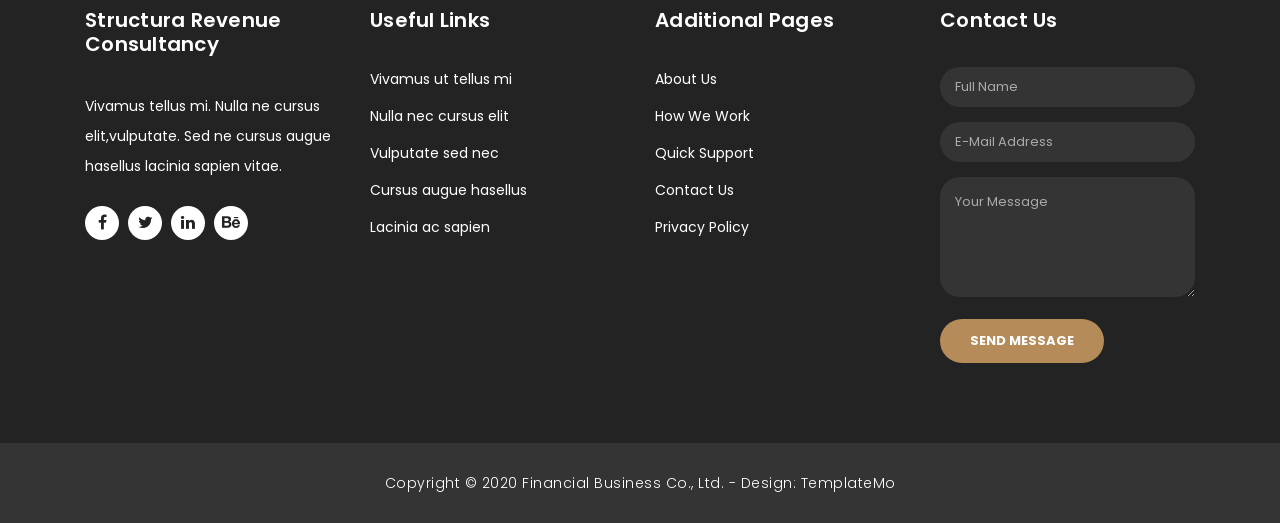
==== commit 69252a33: "feat: Change 20years to 50years of experience -Change the text from 20 to 50 years" ====
--- a/about.html
+++ b/about.html
@@ -115,10 +115,10 @@
                   <div class="right-content">
                     <span>our solid background on finance</span>
                     <h2>Get to know about <em>our company</em></h2>
-                    <h3> Two Decades of Operational &amp; Financial Expertise, Built for Modern US Businesses.</h3>
+                    <h3> Five Decades of Operational &amp; Financial Expertise, Built for Modern US Businesses.</h3>
                     <p>Great financial management isn’t just about compliance—it’s about giving leaders the clarity they need to make confident decisions.</p>
 
-  <p>Our team brings together <strong>20+ years of combined experience</strong> across accounting, executive administration, and marketing to deliver end-to-end QuickBooks Online bookkeeping and administrative support for US small and medium-sized businesses. Having worked directly alongside founders, executives, and growing teams, we understand the real-world pressures of running a business—and how critical clean books and streamlined admin are to scaling smoothly.</p>
+  <p>Our team brings together <strong>50+ years of combined experience</strong> across accounting, executive administration, and marketing to deliver end-to-end QuickBooks Online bookkeeping and administrative support for US small and medium-sized businesses. Having worked directly alongside founders, executives, and growing teams, we understand the real-world pressures of running a business—and how critical clean books and streamlined admin are to scaling smoothly.</p>
 
   <p>From initial QuickBooks setup, migrations, and historical cleanups to full-service monthly bookkeeping, AP/AR management, and payroll support, we handle the operational details with precision and care.</p>
 
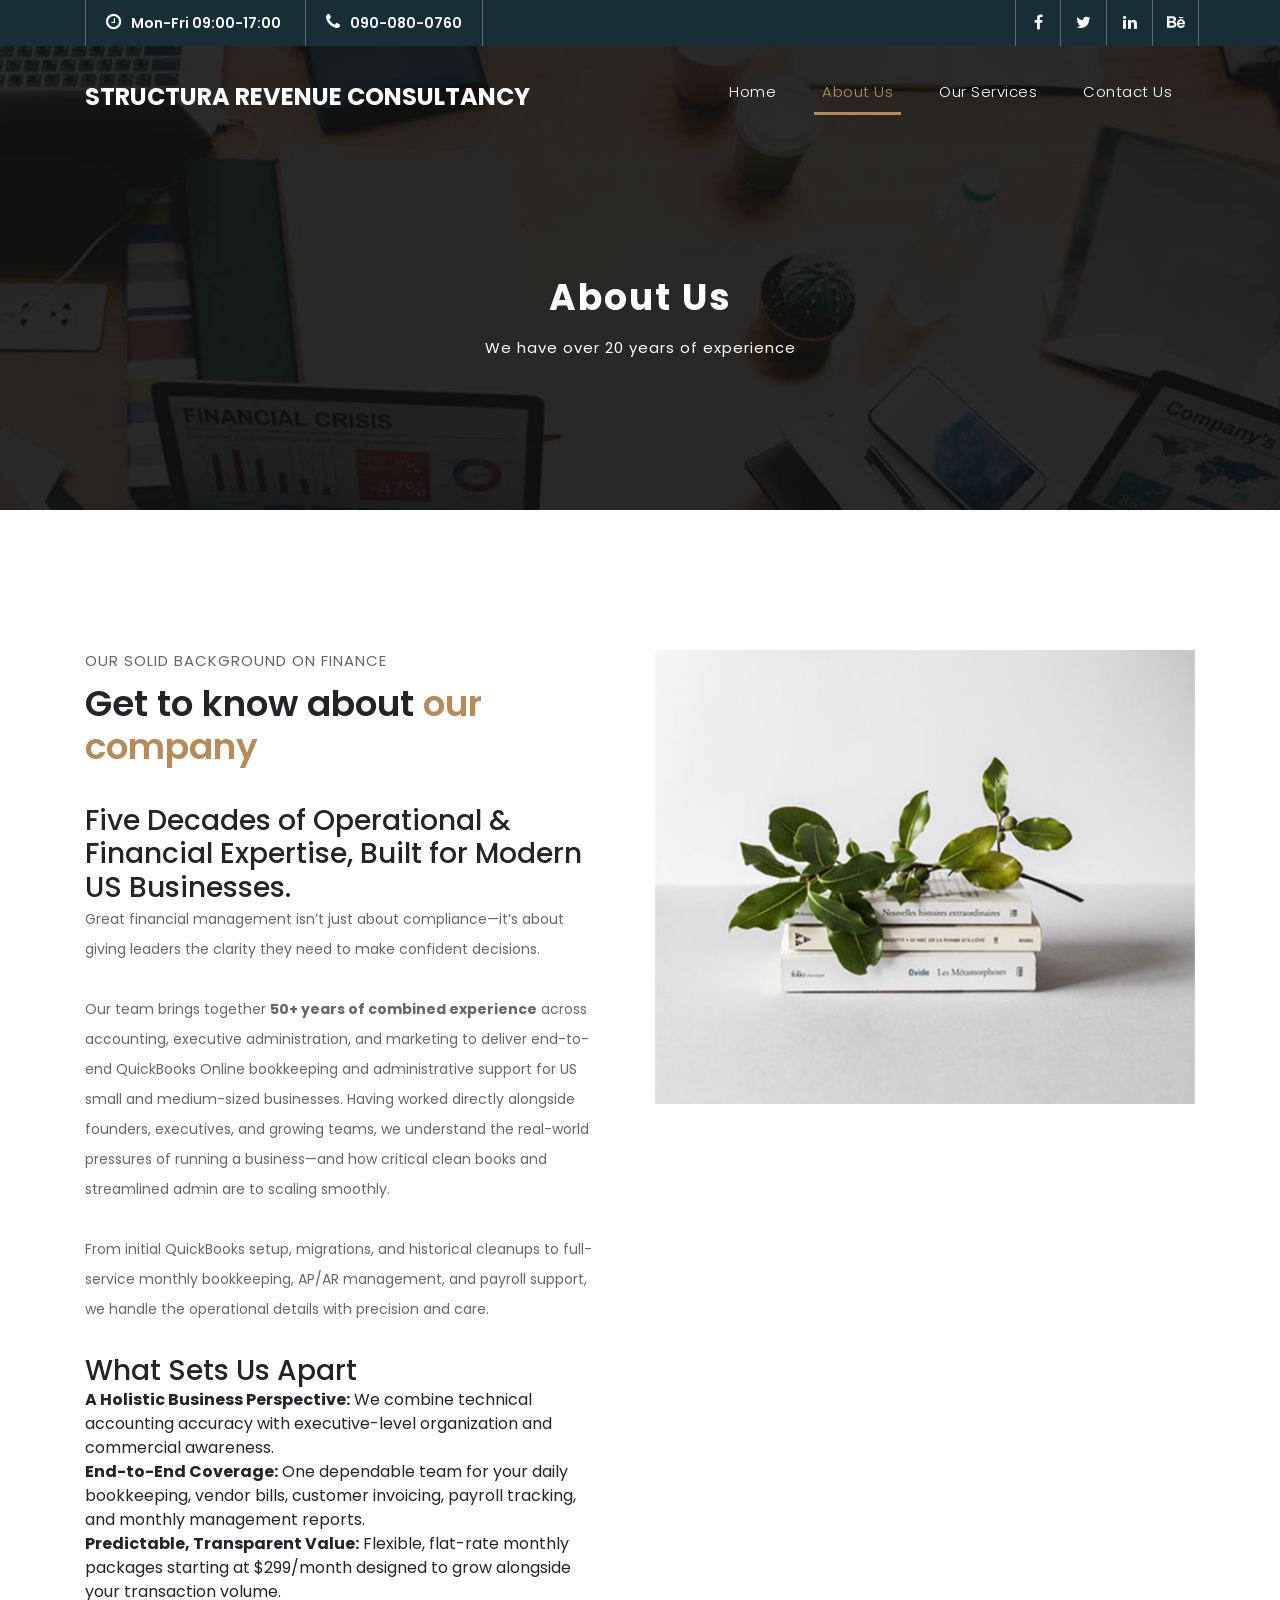
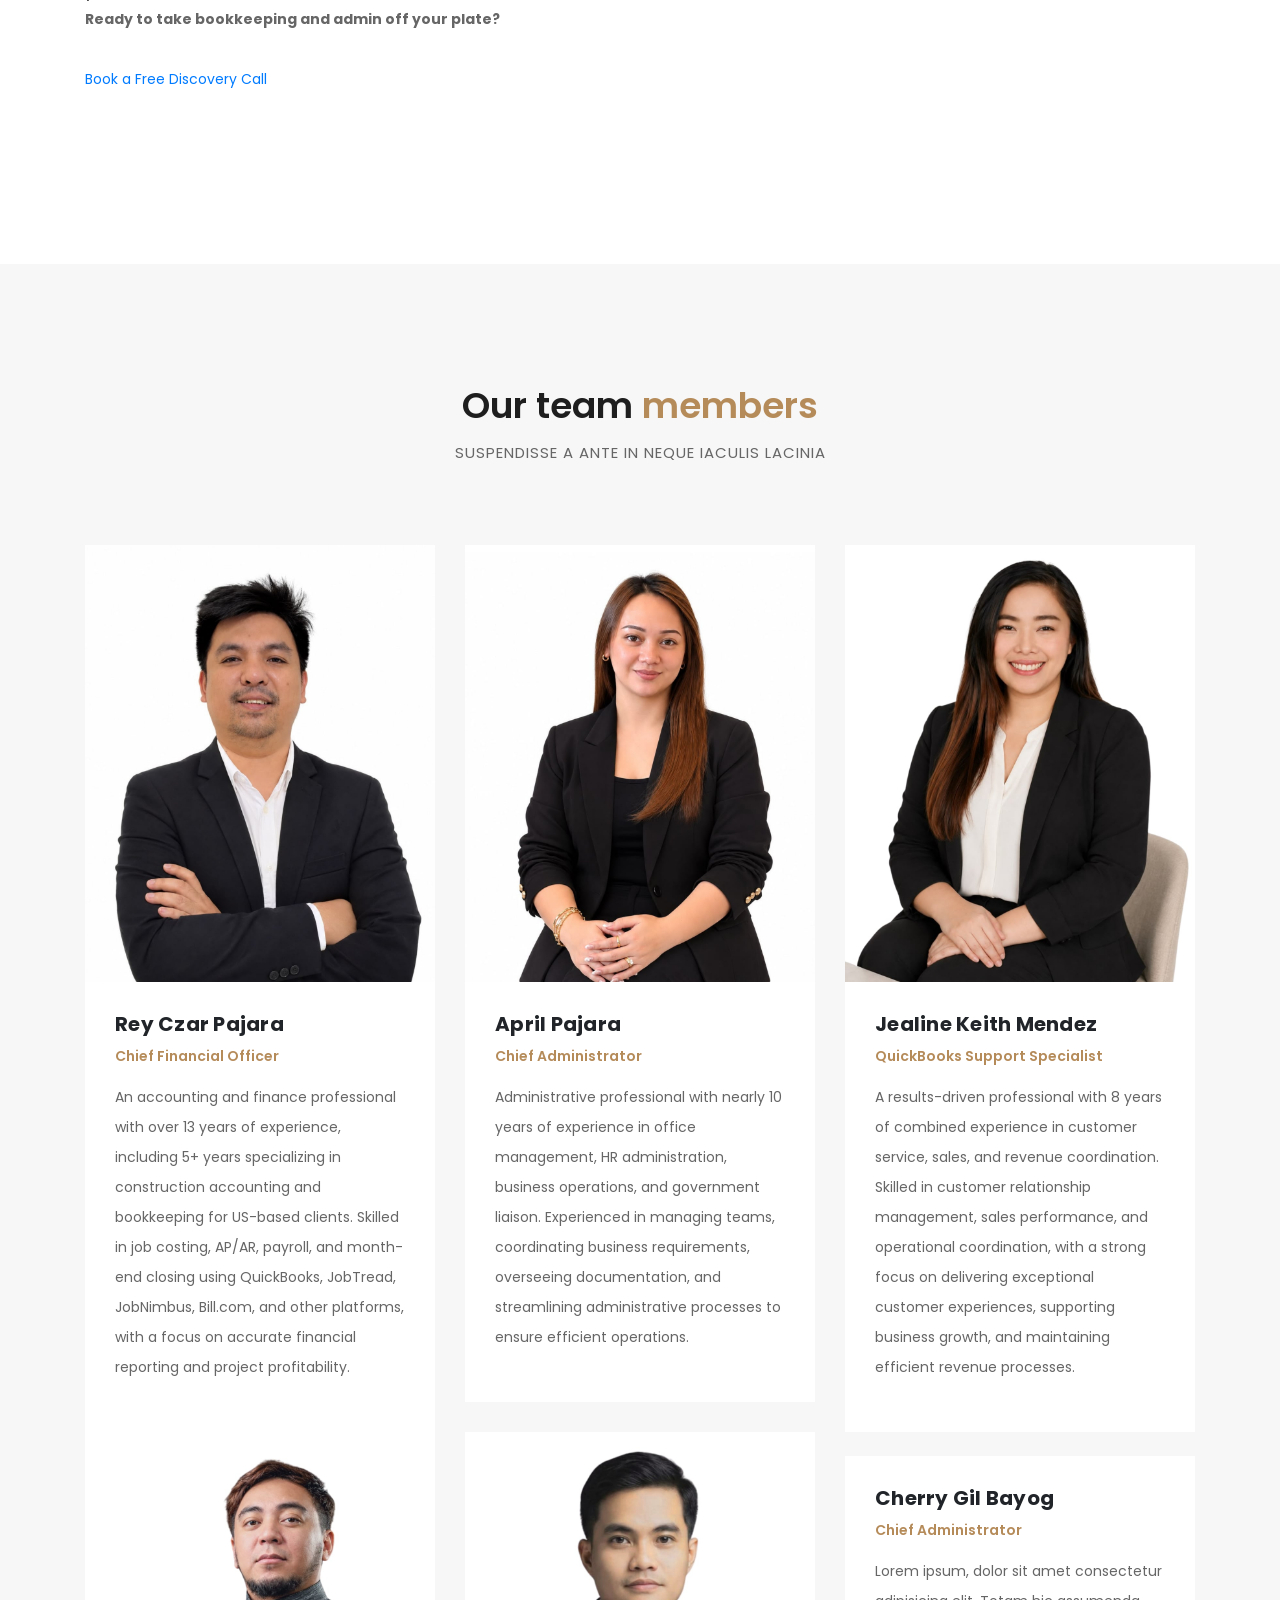
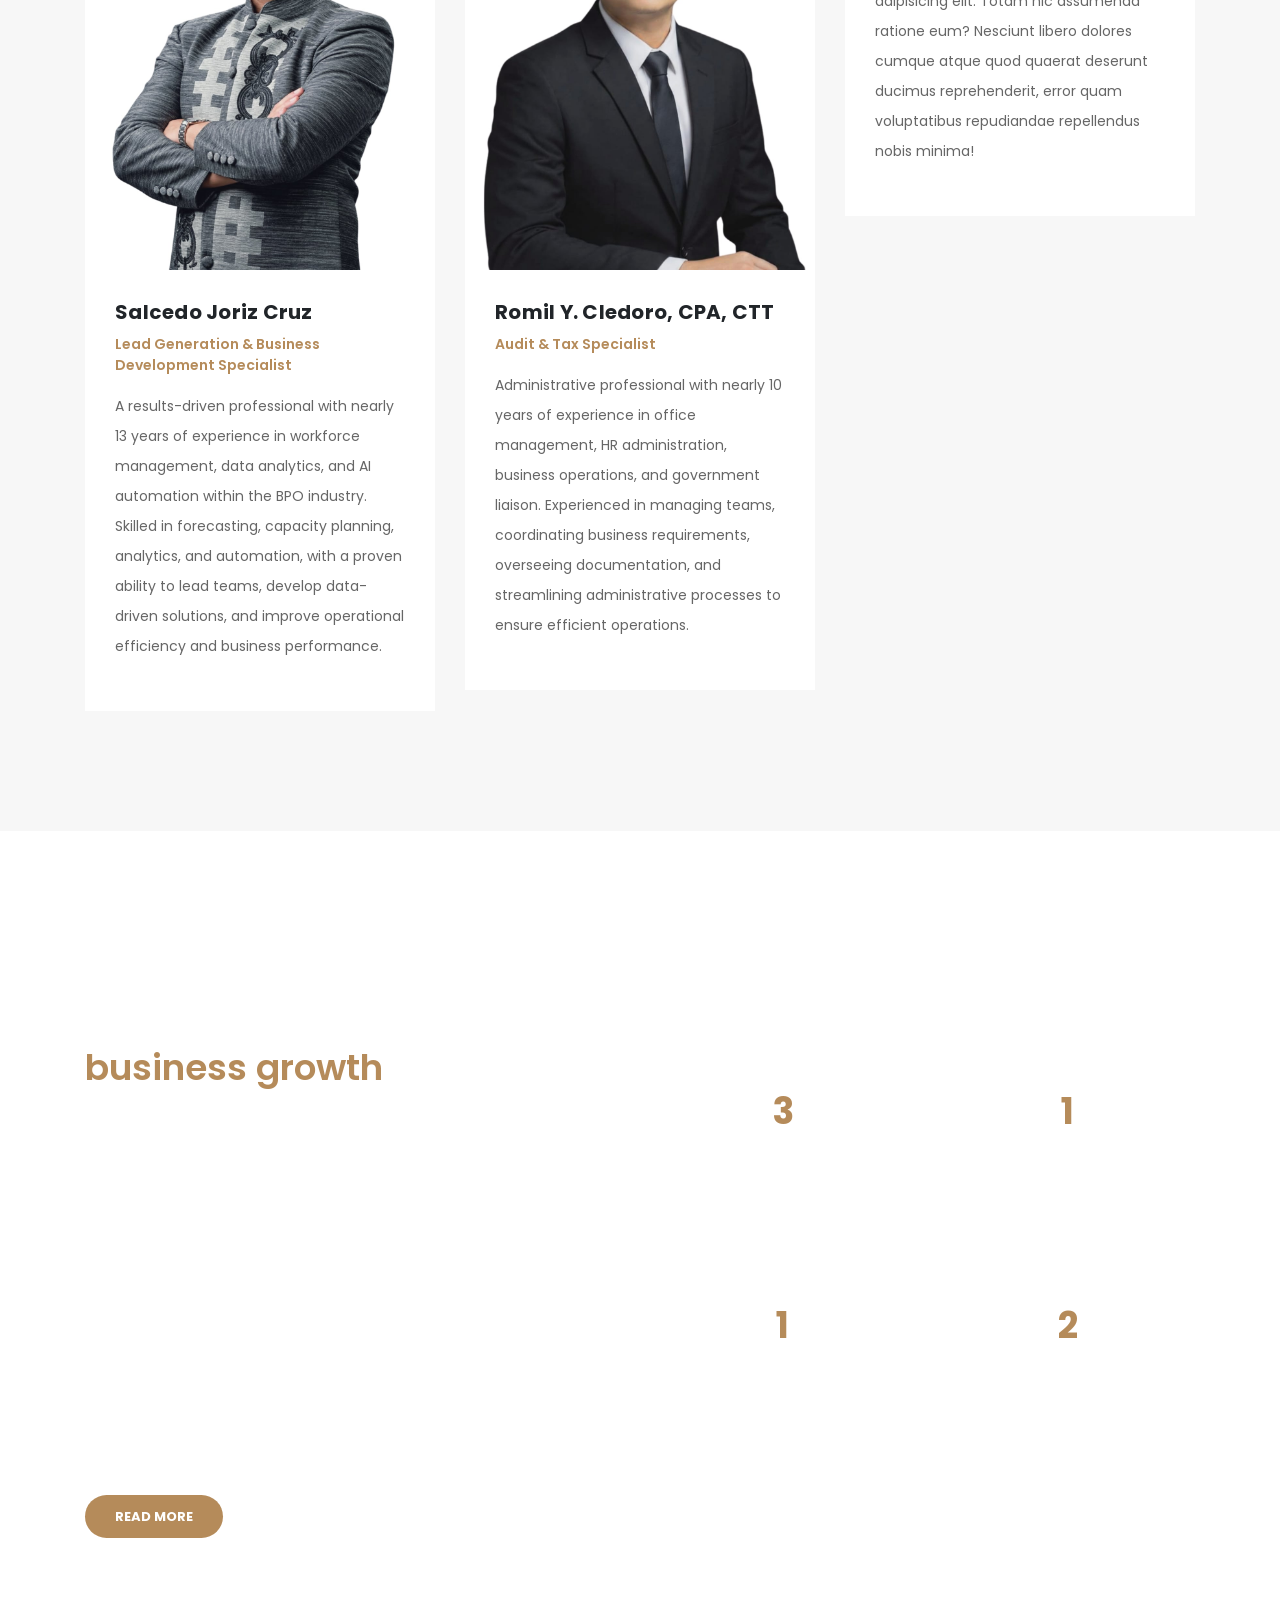
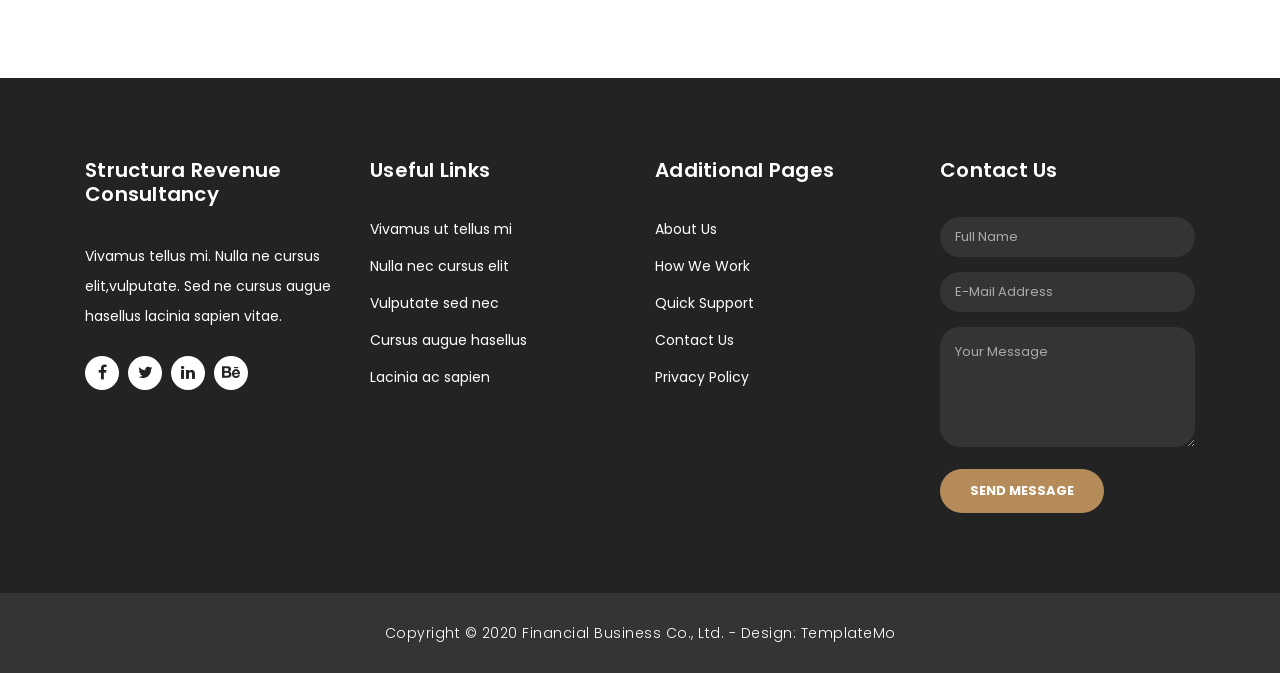
==== commit e707bf2c: "feat: Update counter in about us page" ====
--- a/about.html
+++ b/about.html
@@ -229,10 +229,10 @@
         <div class="row">
           <div class="col-md-6">
             <div class="left-content">
-              <span>Lorem ipsum dolor sit amet</span>
+              <span>WHY PARTNER WITH US</span>
               <h2>Our solutions for your <em>business growth</em></h2>
-              <p>Pellentesque ultrices at turpis in vestibulum. Aenean pretium elit nec congue elementum. Nulla luctus laoreet porta. Maecenas at nisi tempus, porta metus vitae, faucibus augue. 
-              <br><br>Fusce et venenatis ex. Quisque varius, velit quis dictum sagittis, odio velit molestie nunc, ut posuere ante tortor ut neque.</p>
+              <p>We take the daily financial and administrative busywork off your plate so you can focus on scaling your company. Backed by over two decades of combined experience in accounting, executive operations, and marketing, we give US small and medium businesses the clarity of a full finance department without the in-house overhead. 
+              <br><br>Whether you need a fresh QuickBooks Online setup, multi-month historical cleanup, or reliable monthly reconciliations, AP/AR, and payroll support, our flat-rate packages are designed to keep your books accurate, organized, and tax-ready.</p>
               <a href="" class="filled-button">Read More</a>
             </div>
           </div>
@@ -240,26 +240,26 @@
             <div class="row">
               <div class="col-md-6">
                 <div class="count-area-content">
-                  <div class="count-digit">945</div>
-                  <div class="count-title">Work Hours</div>
+                  <div class="count-digit">20</div>
+                  <div class="count-title">Years Combined Experience</div>
                 </div>
               </div>
               <div class="col-md-6">
                 <div class="count-area-content">
-                  <div class="count-digit">1280</div>
-                  <div class="count-title">Great Reviews</div>
+                  <div class="count-digit">4</div>
+                  <div class="count-title">Core<br/>Specialties</div>
                 </div>
               </div>
               <div class="col-md-6">
                 <div class="count-area-content">
-                  <div class="count-digit">578</div>
-                  <div class="count-title">Projects Done</div>
+                  <div class="count-digit">5</div>
+                  <div class="count-title">Monthly<br/>Bookeping Tiers</div>
                 </div>
               </div>
               <div class="col-md-6">
                 <div class="count-area-content">
-                  <div class="count-digit">26</div>
-                  <div class="count-title">Awards Won</div>
+                  <div class="count-digit">12</div>
+                  <div class="count-title">Financial &amp;<br/>Admin Services</div>
                 </div>
               </div>
             </div>
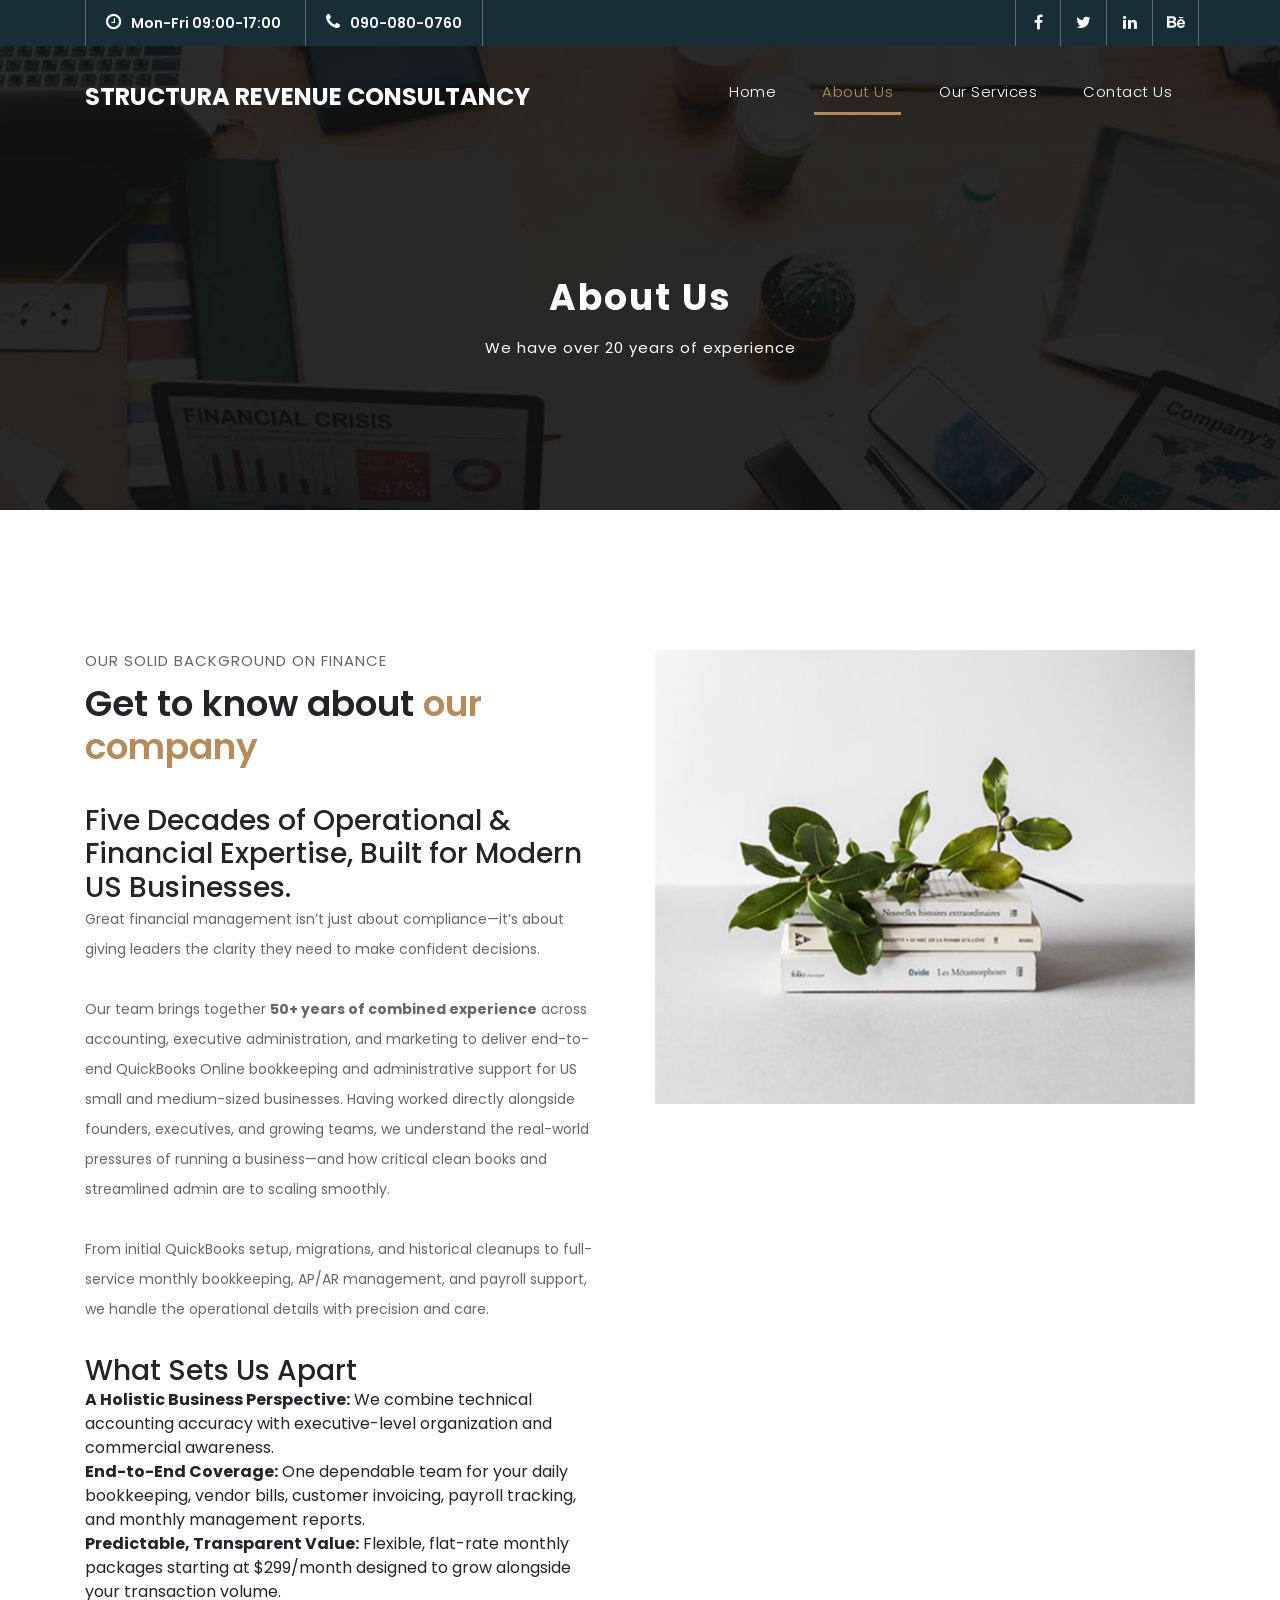
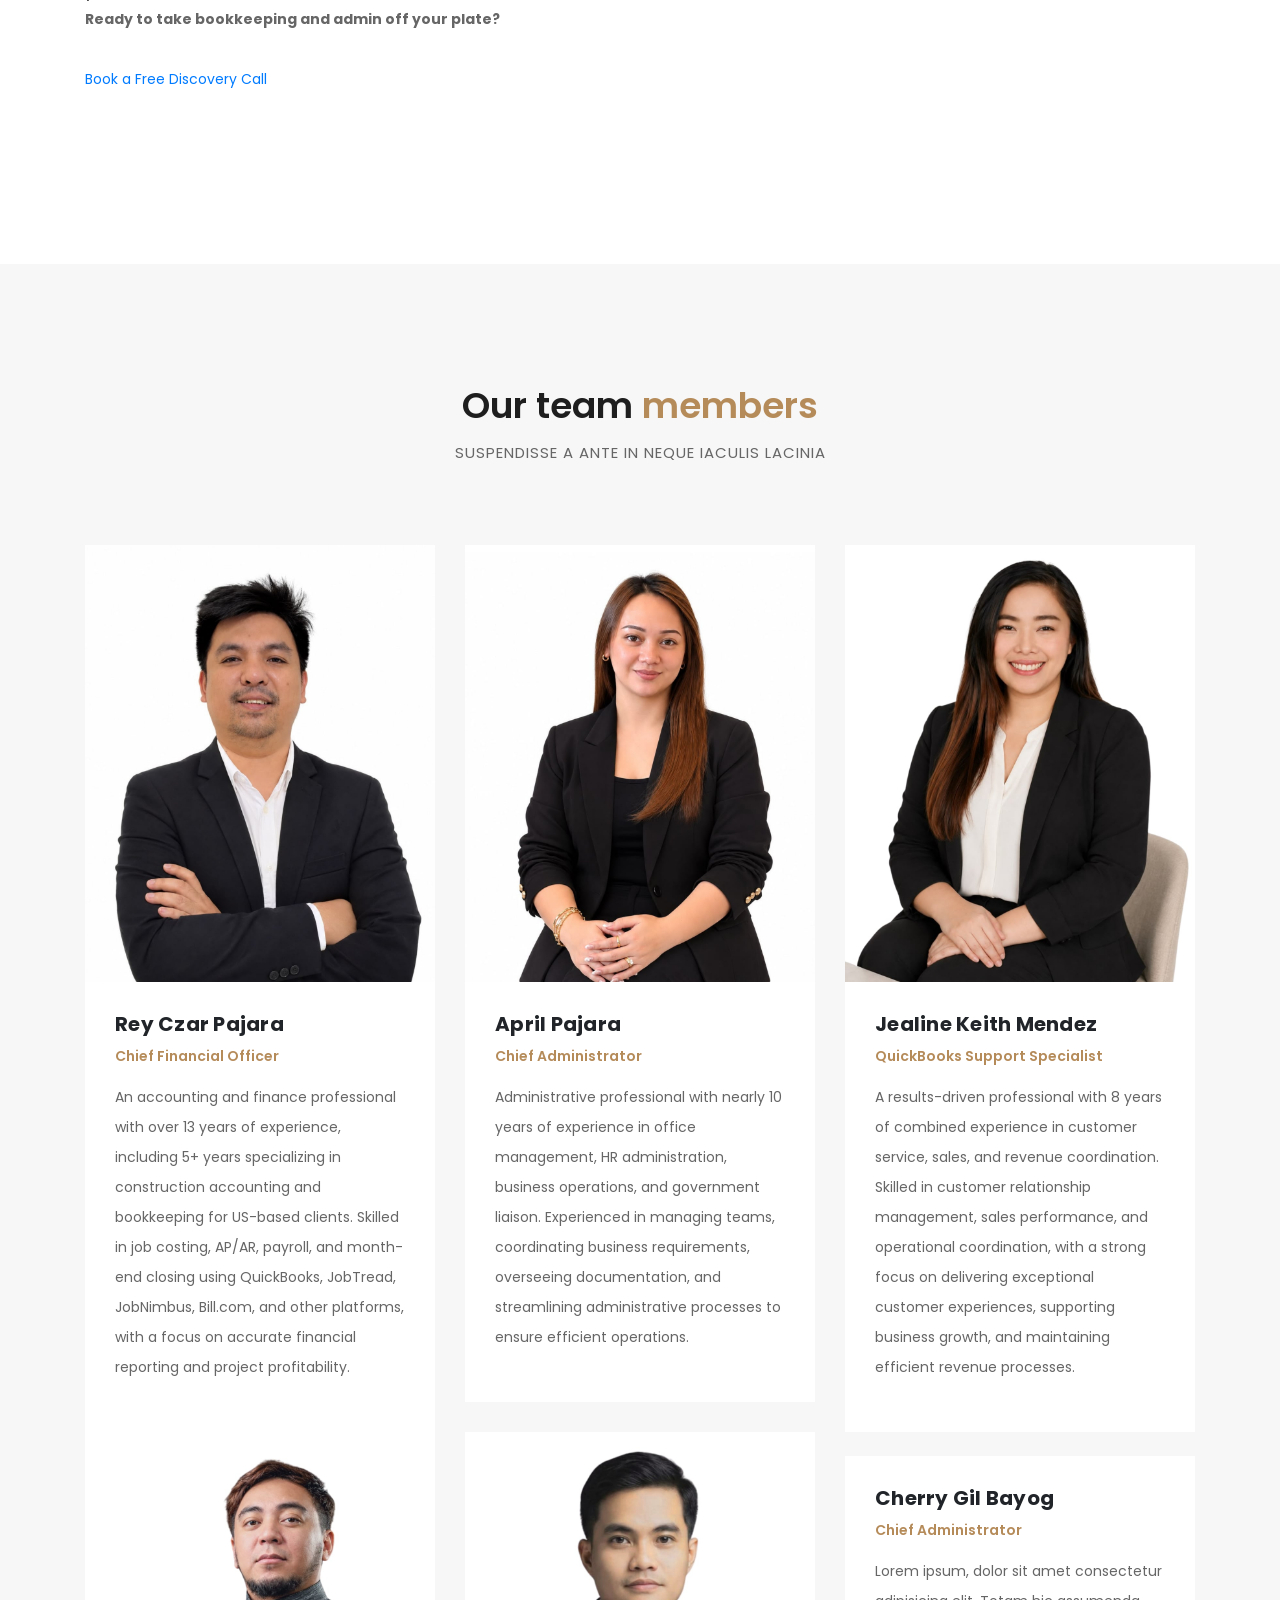
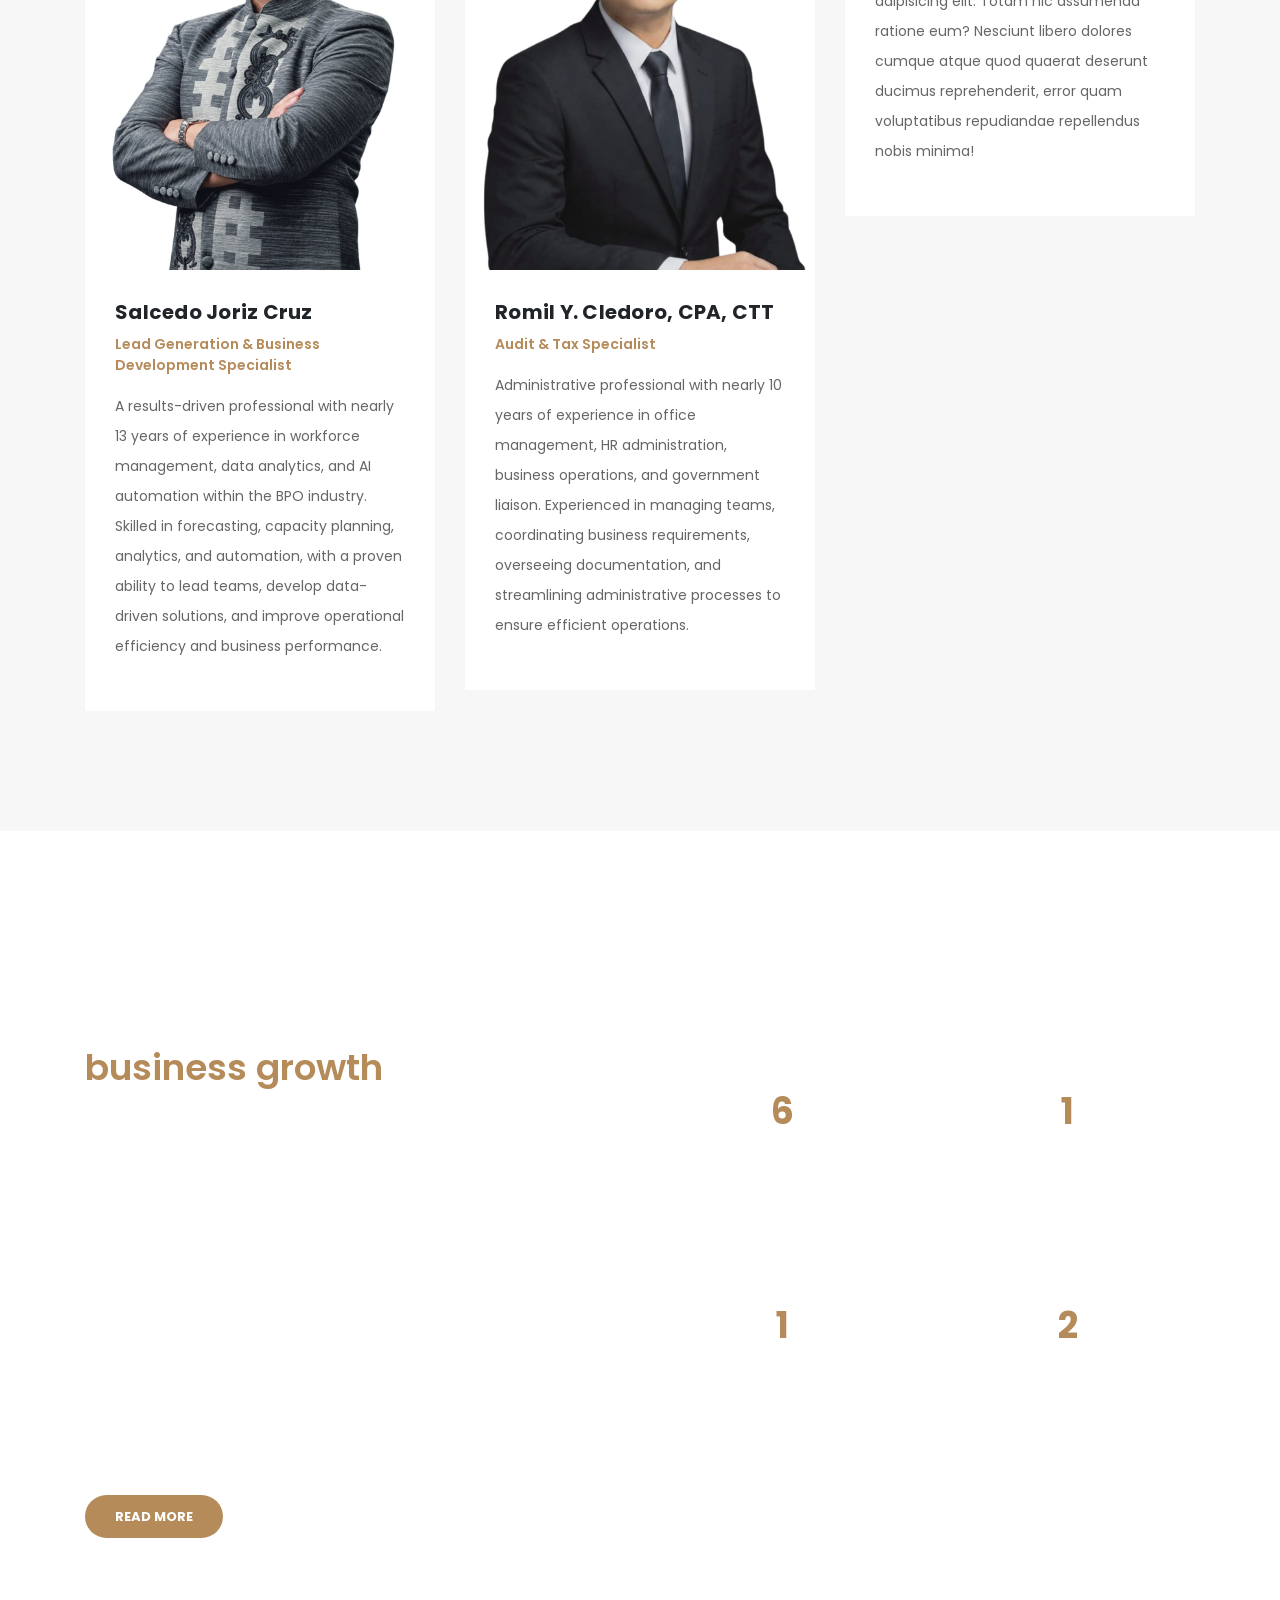
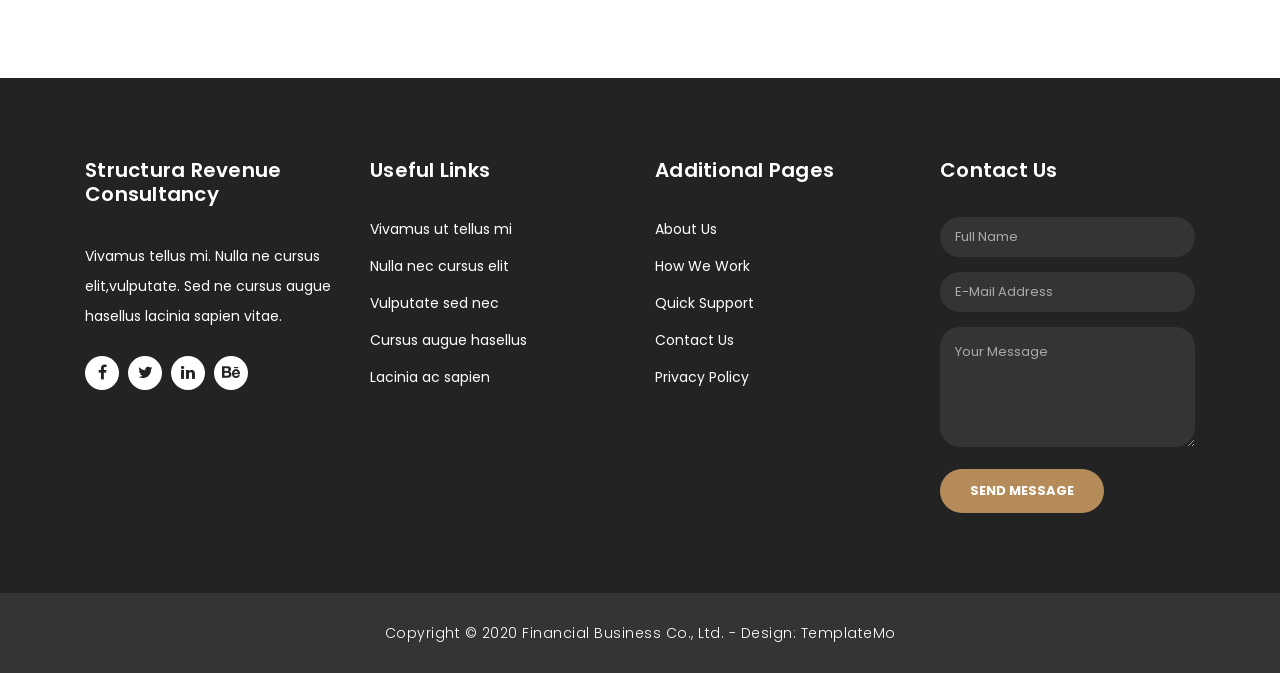
==== commit 7f3af29f: "feat: Update 20 years to 50 years in counter -Update 20 years to 50 years in counter" ====
--- a/about.html
+++ b/about.html
@@ -240,7 +240,7 @@
             <div class="row">
               <div class="col-md-6">
                 <div class="count-area-content">
-                  <div class="count-digit">20</div>
+                  <div class="count-digit">50</div>
                   <div class="count-title">Years Combined Experience</div>
                 </div>
               </div>
